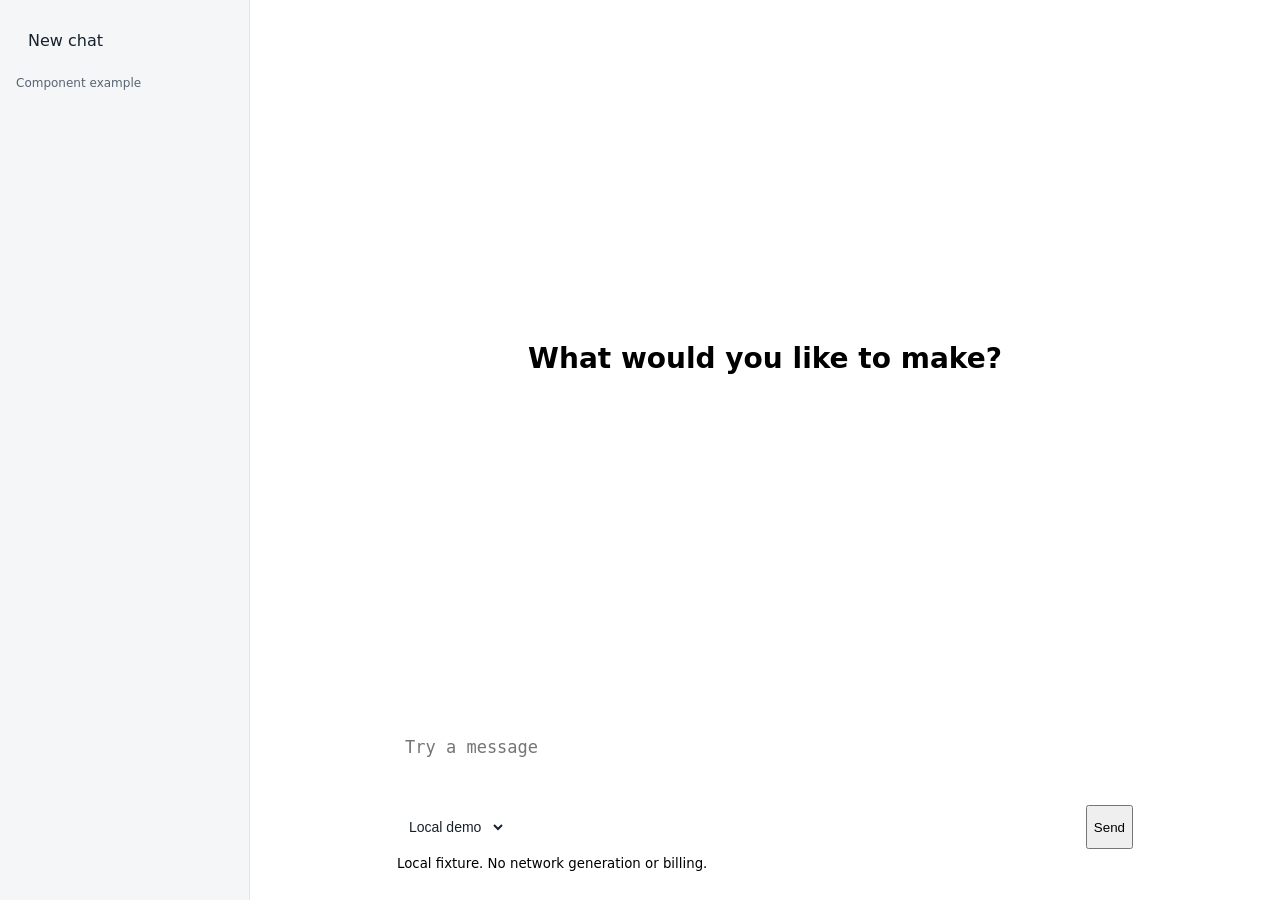
==== examples/chat.html @ 966727f8 "Provide reusable conversation components and browser message renderer" ====
<!doctype html><html lang="en">
  <head><meta charset="utf-8"><meta name="viewport" content="width=device-width, initial-scale=1"><title>Shared chat component example</title><style>:root { --hig-color-label: var(--color-neutral-solid-gray-800); --hig-color-opaque-separator: var(--color-neutral-solid-gray-300); --hig-color-placeholder-text: var(--color-neutral-solid-gray-500); --hig-color-quaternary-label: var(--color-neutral-solid-gray-420); --hig-color-quaternary-system-fill: var(--color-neutral-solid-gray-100); --hig-color-secondary-label: var(--color-neutral-solid-gray-600); --hig-color-secondary-system-background: var(--color-neutral-solid-gray-50); --hig-color-secondary-system-fill: var(--color-neutral-solid-gray-200); --hig-color-secondary-system-grouped-background: var(--color-neutral-white); --hig-color-separator: var(--color-neutral-solid-gray-300); --hig-color-system-background: var(--color-neutral-white); --hig-color-system-fill: var(--color-neutral-solid-gray-200); --hig-color-system-grouped-background: var(--color-neutral-solid-gray-50); --hig-color-tertiary-label: var(--color-neutral-solid-gray-500); --hig-color-tertiary-system-background: var(--color-neutral-solid-gray-50); --hig-color-tertiary-system-fill: var(--color-neutral-solid-gray-100); --hig-color-tertiary-system-grouped-background: var(--color-neutral-solid-gray-50); --hig-color-tint: var(--color-key-900); --hig-font-display: var(--font-family-sans); --hig-font-mono: var(--font-family-mono); --hig-font-text: var(--font-family-sans); --hig-hairline: var(--color-neutral-solid-gray-300); --hig-palette-blue: var(--color-key-900); --hig-palette-cyan: var(--color-primitive-cyan-700); --hig-palette-gray: var(--color-neutral-solid-gray-500); --hig-palette-green: var(--color-primitive-green-700); --hig-palette-orange: var(--color-primitive-orange-800); --hig-palette-pink: var(--color-primitive-magenta-700); --hig-palette-purple: var(--color-primitive-purple-700); --hig-palette-red: var(--color-primitive-red-800); --hig-palette-yellow: var(--color-primitive-yellow-700); --hig-radius-capsule: 999px; --hig-radius-large: calc(20 / 16 * 1rem); --hig-radius-lg: calc(20 / 16 * 1rem); --hig-radius-md: calc(14 / 16 * 1rem); --hig-radius-sm: calc(10 / 16 * 1rem); --hig-radius-xl: calc(28 / 16 * 1rem); --hig-radius-xs: calc(6 / 16 * 1rem); --hig-spacing-1: calc(4 / 16 * 1rem); --hig-spacing-10: calc(64 / 16 * 1rem); --hig-spacing-2: calc(8 / 16 * 1rem); --hig-spacing-3: calc(12 / 16 * 1rem); --hig-spacing-4: calc(16 / 16 * 1rem); --hig-spacing-5: calc(20 / 16 * 1rem); --hig-spacing-6: calc(24 / 16 * 1rem); --hig-spacing-7: calc(32 / 16 * 1rem); --hig-spacing-8: calc(40 / 16 * 1rem); --hig-spacing-9: calc(48 / 16 * 1rem); --hig-spacing-content-margin: calc(16 / 16 * 1rem); --hig-text-body-font-size: calc(17 / 16 * 1rem); --hig-text-body-line-height: calc(22 / 16 * 1rem); --hig-text-callout-font-size: calc(16 / 16 * 1rem); --hig-text-callout-line-height: calc(21 / 16 * 1rem); --hig-text-caption1-font-size: calc(12 / 16 * 1rem); --hig-text-caption1-line-height: calc(16 / 16 * 1rem); --hig-text-caption2-font-size: calc(11 / 16 * 1rem); --hig-text-caption2-line-height: calc(13 / 16 * 1rem); --hig-text-footnote-font-size: calc(13 / 16 * 1rem); --hig-text-footnote-line-height: calc(18 / 16 * 1rem); --hig-text-headline-font-size: calc(17 / 16 * 1rem); --hig-text-headline-line-height: calc(22 / 16 * 1rem); --hig-text-large-title-font-size: calc(34 / 16 * 1rem); --hig-text-large-title-line-height: calc(41 / 16 * 1rem); --hig-text-subheadline-font-size: calc(15 / 16 * 1rem); --hig-text-subheadline-line-height: calc(20 / 16 * 1rem); --hig-text-title1-font-size: calc(28 / 16 * 1rem); --hig-text-title1-line-height: calc(34 / 16 * 1rem); --hig-text-title2-font-size: calc(22 / 16 * 1rem); --hig-text-title2-line-height: calc(28 / 16 * 1rem); --hig-text-title3-font-size: calc(20 / 16 * 1rem); --hig-text-title3-line-height: calc(25 / 16 * 1rem); }
[hidden]{display:none!important}
.go-shell{display:flex;flex-direction:column;height:calc(100dvh - 5rem);min-height:36rem;max-height:64rem;border:1px solid var(--hig-color-separator);border-radius:var(--hig-radius-lg);background:var(--hig-color-system-background);overflow:hidden}
.go-toolbar,.go-model-row,.go-compose-actions{display:flex;align-items:center;gap:var(--hig-spacing-3);padding:var(--hig-spacing-3) var(--hig-spacing-4);flex-wrap:wrap}
.go-toolbar{justify-content:space-between;border-bottom:1px solid var(--hig-color-separator)}
.go-free{margin-inline-start:var(--hig-spacing-3);color:var(--hig-color-secondary-label);font-size:var(--hig-text-caption1-font-size)}
.go-model-row{font-size:var(--hig-text-footnote-font-size)}
[data-ck-chat="model"]{max-width:100%;min-width:0;flex:1}
.go-model-row small{flex-basis:100%;color:var(--hig-color-secondary-label)}
.go-conversation{position:relative;flex:1;min-height:0;display:flex;flex-direction:column}
.go-welcome{margin:auto;text-align:center;padding:var(--hig-spacing-6) var(--hig-spacing-4)}
.go-welcome h1{font-size:var(--hig-text-title1-font-size)}
.go-mark{color:var(--hig-color-tint);font-size:var(--hig-text-large-title-font-size)}
[data-ck-chat="messages"]{overflow-y:auto;overscroll-behavior:contain;flex:1;min-height:0;padding:var(--hig-spacing-4);scrollbar-gutter:stable}
[data-ck-chat="messages"]:empty{flex:0;padding:0}
.go-message{max-width:46rem;margin:0 auto var(--hig-spacing-5);min-width:0;overflow-wrap:anywhere}
.go-user{background:var(--hig-color-secondary-system-background);border-radius:var(--hig-radius-lg);padding:var(--hig-spacing-4);max-width:38rem;margin-inline-end:0}
.go-role{display:block;font-weight:600;margin-bottom:var(--hig-spacing-2);font-size:var(--hig-text-footnote-font-size)}
.go-text{white-space:pre-wrap;overflow-wrap:anywhere;line-height:1.7}
.go-image{display:block;max-width:100%;height:auto;border-radius:var(--hig-radius-md)}
.go-steps{display:flex;flex-wrap:wrap;gap:var(--hig-spacing-2);padding:0;list-style:none;font-size:var(--hig-text-caption1-font-size);color:var(--hig-color-secondary-label)}
.go-steps li{border-bottom:2px solid var(--hig-color-separator);padding-block:var(--hig-spacing-2)}
.go-steps [data-state=current]{color:var(--hig-color-tint);border-color:currentColor;font-weight:600}
.go-steps [data-state=done]::before{content:'✓ ';}
.go-turn-status{font-size:var(--hig-text-footnote-font-size);color:var(--hig-color-secondary-label)}
[data-failed=true] .go-turn-status{color:var(--hig-color-label)}
.go-actions{display:flex;align-items:center;flex-wrap:wrap;gap:var(--hig-spacing-3);margin-block:var(--hig-spacing-3)}
.go-actions small{flex-basis:100%;overflow-wrap:anywhere}
.go-composer{flex-shrink:0;border-top:1px solid var(--hig-color-separator);padding:var(--hig-spacing-3) var(--hig-spacing-4);padding-bottom:max(var(--hig-spacing-3),env(safe-area-inset-bottom))}
[data-ck-chat="prompt"]{display:block;width:100%;box-sizing:border-box;min-height:3rem;max-height:180px;resize:none;font-size:var(--hig-text-body-font-size);margin-top:var(--hig-spacing-2)}
.go-compose-actions{padding-inline:0}.go-compose-actions small{margin-inline-start:auto;color:var(--hig-color-secondary-label)}
.go-consent{display:flex;gap:var(--hig-spacing-2);align-items:flex-start;font-size:var(--hig-text-caption1-font-size);line-height:1.5}.go-consent input{flex-shrink:0;min-width:1.25rem;min-height:1.25rem}
[data-ck-chat="status"]{min-height:1.5em;margin:var(--hig-spacing-2) 0 0;font-size:var(--hig-text-caption1-font-size)}
.go-latest{position:absolute;bottom:var(--hig-spacing-2);right:var(--hig-spacing-4)}
.go-about{margin-block:var(--hig-spacing-5)}
@media(max-width:600px){.ap:has(.go-shell){padding-inline:var(--hig-spacing-2);padding-top:var(--hig-spacing-2)}.go-shell{height:calc(100dvh - 4.5rem);min-height:30rem;border-radius:var(--hig-radius-md)}.go-toolbar,.go-model-row{padding:var(--hig-spacing-2) var(--hig-spacing-3)}.go-toolbar button{min-height:44px}.go-toolbar .go-free{display:none}.go-composer{padding-inline:var(--hig-spacing-3)}.go-compose-actions small{display:none}.go-compose-actions{justify-content:space-between}[data-ck-chat="messages"]{padding:var(--hig-spacing-3)}.go-welcome{padding:var(--hig-spacing-3)}.go-welcome h1{font-size:var(--hig-text-title2-font-size)}.go-model-row small{margin:0}.go-consent{max-height:4.5rem;overflow:auto}}
@media(max-height:600px){.go-shell{min-height:24rem}.go-welcome{display:none}.go-consent{max-height:3rem;overflow:auto}}

.go-shell{color-scheme:light}
.go-shell :focus-visible{outline:2px solid var(--hig-color-tint);outline-offset:3px}
.go-composer{padding-left:max(var(--hig-spacing-3),env(safe-area-inset-left));padding-right:max(var(--hig-spacing-3),env(safe-area-inset-right))}
.go-toolbar{padding-top:max(var(--hig-spacing-3),env(safe-area-inset-top))}
@media(max-width:600px){.go-toolbar{flex-wrap:nowrap}.go-toolbar button{padding:var(--hig-spacing-2);white-space:nowrap}.go-compose-actions{flex-wrap:nowrap}.go-consent{max-height:none;overflow:visible}}
.chat-workspace [data-ck-chat="model"]{min-height:44px;border:1px solid #dce2e8;border-radius:10px;padding:8px;background:white;color:#17212b;font-size:14px}
.chat-workspace [data-ck-chat="history-toggle"]{border:0;border-radius:10px;background:#f1f4f7;padding:8px 12px;color:#17212b}
.chat-policy{max-width:min(640px,calc(100vw - 32px));max-height:80dvh;border:1px solid #dce2e8;border-radius:20px;padding:20px;overflow:auto}.chat-policy button{min-height:44px}.chat-policy::backdrop{background:#17212b66}
/* Conversation workspace: history, messages and a persistent composer. */
body:has(.chat-workspace){overflow:hidden}.chat-workspace{display:grid;grid-template-columns:250px minmax(0,1fr);height:calc(100dvh - 65px);max-width:none!important;padding:0!important;margin:0!important;position:relative}.chat-sidebar{display:flex;flex-direction:column;padding:16px;background:#f5f6f8;border-right:1px solid #e2e6eb;min-height:0;gap:12px}.chat-sidebar h2{font-size:14px;margin:8px}.chat-sidebar button{min-height:48px;border:0;border-radius:10px;text-align:left;padding:10px 12px;background:transparent;color:#17212b;font:inherit}.chat-sidebar [data-ck-chat="new"]{background:white;border:1px solid #dce2e8;text-align:center}.chat-sidebar [data-ck-chat="list"]{flex:1;overflow:auto;min-height:0}.chat-item{display:block;width:100%;overflow:hidden;text-overflow:ellipsis;white-space:nowrap}.chat-item[aria-current=page]{background:#e1e7ed}.chat-sidebar p{font-size:12px;color:#586474;margin:0}.chat-workspace .go-shell{height:100%;min-height:0;max-height:none;border:0;border-radius:0}.chat-workspace .go-toolbar{flex-wrap:nowrap;min-height:52px;padding:8px 20px;gap:12px}.chat-workspace [data-ck-chat="title"]{overflow:hidden;text-overflow:ellipsis;white-space:nowrap;font-size:15px}.chat-workspace .go-model-row{max-width:800px;width:100%;box-sizing:border-box;margin-inline:auto}.chat-workspace .go-composer{width:min(100%,800px);box-sizing:border-box;margin-inline:auto;border:0;padding-bottom:max(12px,env(safe-area-inset-bottom))}.chat-workspace [data-ck-chat="prompt"]{border-radius:16px;background:#f7f8fa;padding:14px}.chat-workspace [data-ck-chat="messages"]{padding-inline:max(20px,calc((100% - 760px)/2))}.chat-workspace .go-welcome{padding:16px}.chat-workspace .go-welcome h1{font-size:28px}.chat-workspace .go-welcome p{margin:8px}.chat-workspace [data-ck-chat="usage"]{font-size:12px;color:#566272;padding:4px 20px;text-align:center;margin:0}.chat-workspace .go-model-row label{display:none}.chat-workspace .go-model-row small{font-size:11px}.chat-workspace .go-consent{font-size:11px}.chat-workspace [data-ck-chat="history-toggle"],.chat-workspace [data-ck-chat="history-close"]{display:none}.chat-account{font-size:13px;max-width:220px;overflow:hidden;text-overflow:ellipsis;white-space:nowrap}.chat-workspace .go-toolbar button{min-height:44px}.chat-sidebar a{min-height:44px;display:flex;align-items:center;font-size:14px}.chat-workspace button:focus-visible{outline:3px solid #2563eb;outline-offset:2px}
@media(max-width:767px){.chat-workspace{grid-template-columns:minmax(0,1fr)}.chat-sidebar{display:none;position:absolute;inset:0;z-index:30}.chat-sidebar.is-open{display:flex}.chat-workspace [data-ck-chat="history-toggle"],.chat-workspace [data-ck-chat="history-close"]{display:block}.chat-workspace .go-toolbar{padding:4px 12px}.chat-workspace .go-model-row{padding:4px 12px}.chat-workspace .go-model-row small{display:none}.chat-workspace .go-composer{padding:8px 12px max(8px,env(safe-area-inset-bottom))}.chat-workspace .go-welcome p{font-size:13px}.chat-workspace [data-ck-chat="messages"]{padding:12px}.chat-account{max-width:110px}.chat-workspace [data-ck-chat="usage"]{padding:2px 8px;font-size:11px}.chat-workspace .go-consent{line-height:1.3}.chat-workspace [data-ck-chat="status"]{margin:2px 0}.chat-workspace .go-compose-actions{padding-block:6px}}
@media(max-height:650px){.chat-workspace .go-welcome p,.chat-workspace .go-welcome .go-mark{display:none}.chat-workspace .go-welcome h1{font-size:20px}.chat-workspace .go-composer>label:first-child{display:none}}

/* Show the conversation and its next action; reveal secondary information on demand. */
.chat-workspace .go-composer>label:first-child{position:absolute;width:1px;height:1px;overflow:hidden;clip-path:inset(50%)}
.chat-workspace .go-composer{border:1px solid var(--hig-color-separator);border-radius:var(--hig-radius-lg);width:calc(100% - 32px);max-width:760px;margin-bottom:16px;padding:12px;background:var(--hig-color-system-background)}
.chat-workspace [data-ck-chat="prompt"]{margin:0;border:0;background:transparent;min-height:72px;padding:8px;outline-offset:0}
.chat-workspace .go-compose-actions{padding:4px 0;gap:12px;flex-wrap:nowrap}
.chat-workspace .go-model-row{padding:0;margin:0;width:auto;max-width:calc(100% - 96px);flex:0 1 auto;display:flex;margin-right:auto}
.chat-workspace [data-ck-chat="model"]{width:auto;min-height:44px;border:0;background:var(--hig-color-secondary-system-background);font-size:14px}
.chat-workspace .go-consent{align-items:center;font-size:12px;margin-top:8px;gap:8px}
[data-ck-chat="consent-details"]{border:0;background:transparent;text-decoration:underline;color:inherit;padding:8px;min-height:44px;font:inherit}
.chat-workspace [data-ck-chat="status"]:empty{display:none}
.chat-workspace .go-toolbar{border:0;min-height:44px}
.chat-workspace .go-toolbar:has([data-ck-chat="title"]:empty){visibility:hidden}
.chat-workspace .chat-sidebar h2{border:0;margin:4px 8px;font-weight:500;color:var(--hig-color-secondary-label)}
.chat-policy>*{margin-block:12px}.chat-policy button,.chat-policy a{min-height:44px}.chat-policy a{display:flex;align-items:center}.chat-policy [data-ck-chat="delete"]{display:block}
@media(max-width:767px){.chat-workspace .go-toolbar:has([data-ck-chat="title"]:empty){visibility:visible}.chat-workspace .go-composer{width:calc(100% - 16px);margin-bottom:max(8px,env(safe-area-inset-bottom));padding:8px}.chat-workspace .go-consent{font-size:11px;gap:4px}.chat-workspace .go-welcome h1{font-size:24px}}
body{margin:0;font-family:system-ui}*{box-sizing:border-box}button{min-height:44px}</style></head>
  <body>
    <main style="height:100dvh" class="chat-workspace">
      <aside aria-label="Conversations" class="chat-sidebar">
        <button id="new" type="button">New chat</button>
        <p>Component example</p>
      </aside>
      <section aria-label="Example conversation" class="go-shell">
        <div class="go-conversation">
          <div id="welcome" class="go-welcome">
            <h1>What would you like to make?</h1>
          </div>
          <div role="region" tabindex="0" data-ck-chat="messages" id="messages" aria-label="Messages"></div>
        </div>
        <form id="composer" class="go-composer">
          <label for="input">Message</label>
          <textarea class="dads-textarea" rows="2" data-ck-chat="prompt" id="input" required placeholder="Try a message"></textarea>
          <div class="go-compose-actions">
            <div class="go-model-row">
              <select class="dads-select" data-ck-chat="model" aria-label="Model">
                <option value="demo">Local demo</option>
              </select>
            </div>
            <button type="submit">Send</button>
          </div>
          <small>Local fixture. No network generation or billing.</small>
        </form>
      </section>
    </main>
  </body>
</html><script>(function(global){
'use strict';
function createMessage({container,input,role,userLabel,stages}){
 if(!container||!Array.isArray(stages))throw new TypeError('container and stages are required');
 const doc=container.ownerDocument;
 function node(tag,cls,text){const n=doc.createElement(tag);n.className=cls;if(text!==undefined)n.textContent=text;return n;}
 const user=node('article','go-message go-user');user.append(node('span','go-role',userLabel),node('div','go-text',input));
 const answer=node('article','go-message go-assistant');answer.append(node('span','go-role',role));
 const steps=node('ol','go-steps');for(const stage of stages){const item=node('li','',stage.label);item.dataset.stage=stage.id;steps.append(item);}
 const live=node('p','go-turn-status');live.setAttribute('role','status');
 const output=node('div','go-text');const actions=node('div','go-actions');answer.append(steps,live,output,actions);container.append(user,answer);
 return {answer,steps,live,output,actions};
}
global.cloudKotobaChat=Object.freeze({createMessage});
})(globalThis);

const form=document.querySelector('#composer'),input=document.querySelector('#input'),list=document.querySelector('#messages');
form.onsubmit=e=>{e.preventDefault();if(!input.value.trim())return;document.querySelector('#welcome').hidden=true;
const view=cloudKotobaChat.createMessage({container:list,input:input.value,role:'Demo',userLabel:'You',stages:[]});
view.output.textContent='Local reply: '+input.value;view.live.textContent='Complete';input.value='';};
document.querySelector('#new').onclick=()=>{list.replaceChildren();document.querySelector('#welcome').hidden=false;input.focus();};
</script>
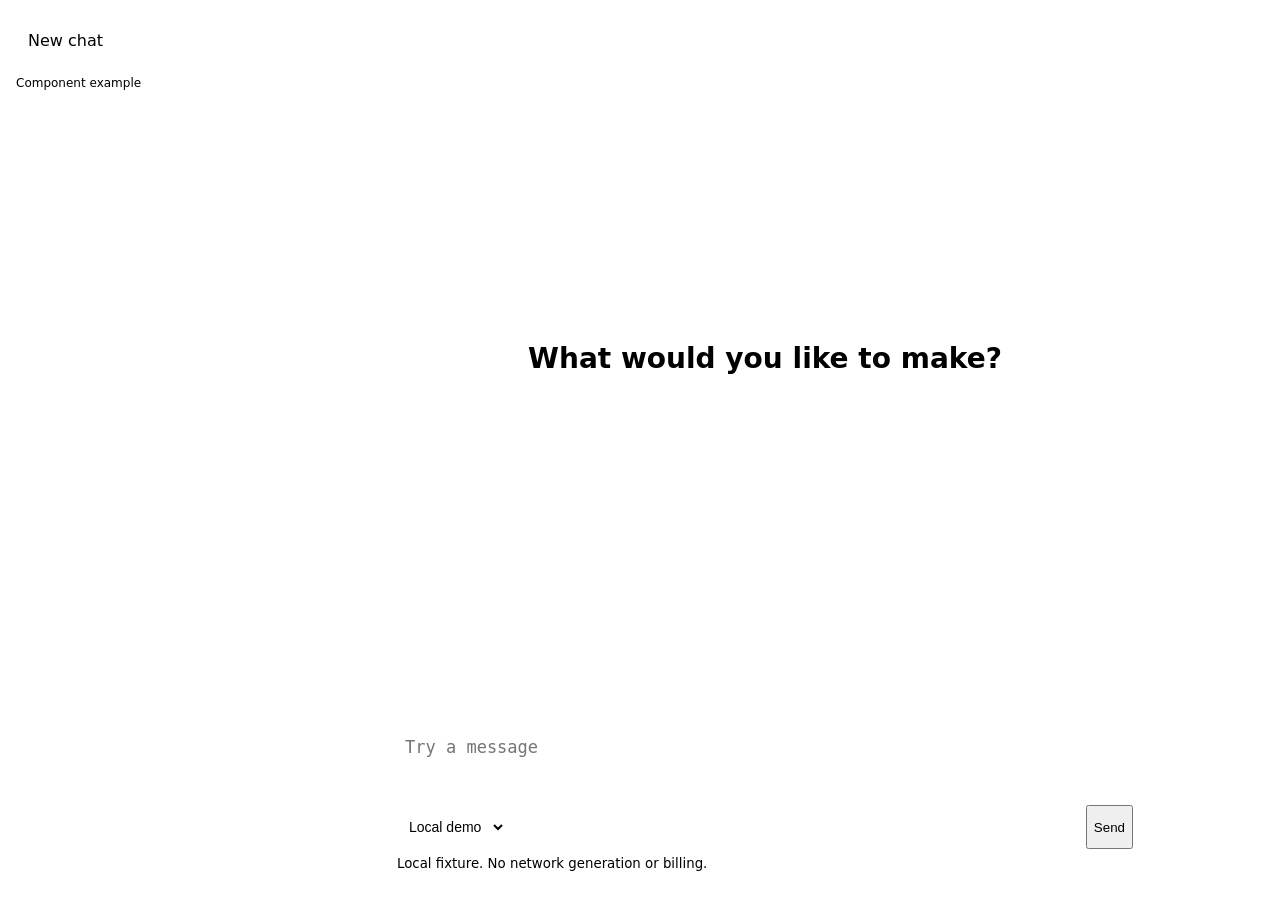
==== commit 8bbb052c: "drop the .cljc siblings: two sources of truth, and the engine refuses them be09e11 (2026-09-15) ship" ====
--- a/examples/chat.html
+++ b/examples/chat.html
@@ -42,11 +42,11 @@
 .go-composer{padding-left:max(var(--hig-spacing-3),env(safe-area-inset-left));padding-right:max(var(--hig-spacing-3),env(safe-area-inset-right))}
 .go-toolbar{padding-top:max(var(--hig-spacing-3),env(safe-area-inset-top))}
 @media(max-width:600px){.go-toolbar{flex-wrap:nowrap}.go-toolbar button{padding:var(--hig-spacing-2);white-space:nowrap}.go-compose-actions{flex-wrap:nowrap}.go-consent{max-height:none;overflow:visible}}
-.chat-workspace [data-ck-chat="model"]{min-height:44px;border:1px solid #dce2e8;border-radius:10px;padding:8px;background:white;color:#17212b;font-size:14px}
-.chat-workspace [data-ck-chat="history-toggle"]{border:0;border-radius:10px;background:#f1f4f7;padding:8px 12px;color:#17212b}
-.chat-policy{max-width:min(640px,calc(100vw - 32px));max-height:80dvh;border:1px solid #dce2e8;border-radius:20px;padding:20px;overflow:auto}.chat-policy button{min-height:44px}.chat-policy::backdrop{background:#17212b66}
+.chat-workspace [data-ck-chat="model"]{min-height:44px;border:1px solid var(--hig-color-separator);border-radius:10px;padding:8px;background:var(--hig-color-system-background);color:var(--hig-color-label);font-size:14px}
+.chat-workspace [data-ck-chat="history-toggle"]{border:0;border-radius:10px;background:var(--hig-color-secondary-system-background);padding:8px 12px;color:var(--hig-color-label)}
+.chat-policy{max-width:min(640px,calc(100vw - 32px));max-height:80dvh;border:1px solid var(--hig-color-separator);border-radius:20px;padding:20px;overflow:auto}.chat-policy button{min-height:44px}.chat-policy::backdrop{background:rgb(0 0 0 / 40%)}
 /* Conversation workspace: history, messages and a persistent composer. */
-body:has(.chat-workspace){overflow:hidden}.chat-workspace{display:grid;grid-template-columns:250px minmax(0,1fr);height:calc(100dvh - 65px);max-width:none!important;padding:0!important;margin:0!important;position:relative}.chat-sidebar{display:flex;flex-direction:column;padding:16px;background:#f5f6f8;border-right:1px solid #e2e6eb;min-height:0;gap:12px}.chat-sidebar h2{font-size:14px;margin:8px}.chat-sidebar button{min-height:48px;border:0;border-radius:10px;text-align:left;padding:10px 12px;background:transparent;color:#17212b;font:inherit}.chat-sidebar [data-ck-chat="new"]{background:white;border:1px solid #dce2e8;text-align:center}.chat-sidebar [data-ck-chat="list"]{flex:1;overflow:auto;min-height:0}.chat-item{display:block;width:100%;overflow:hidden;text-overflow:ellipsis;white-space:nowrap}.chat-item[aria-current=page]{background:#e1e7ed}.chat-sidebar p{font-size:12px;color:#586474;margin:0}.chat-workspace .go-shell{height:100%;min-height:0;max-height:none;border:0;border-radius:0}.chat-workspace .go-toolbar{flex-wrap:nowrap;min-height:52px;padding:8px 20px;gap:12px}.chat-workspace [data-ck-chat="title"]{overflow:hidden;text-overflow:ellipsis;white-space:nowrap;font-size:15px}.chat-workspace .go-model-row{max-width:800px;width:100%;box-sizing:border-box;margin-inline:auto}.chat-workspace .go-composer{width:min(100%,800px);box-sizing:border-box;margin-inline:auto;border:0;padding-bottom:max(12px,env(safe-area-inset-bottom))}.chat-workspace [data-ck-chat="prompt"]{border-radius:16px;background:#f7f8fa;padding:14px}.chat-workspace [data-ck-chat="messages"]{padding-inline:max(20px,calc((100% - 760px)/2))}.chat-workspace .go-welcome{padding:16px}.chat-workspace .go-welcome h1{font-size:28px}.chat-workspace .go-welcome p{margin:8px}.chat-workspace [data-ck-chat="usage"]{font-size:12px;color:#566272;padding:4px 20px;text-align:center;margin:0}.chat-workspace .go-model-row label{display:none}.chat-workspace .go-model-row small{font-size:11px}.chat-workspace .go-consent{font-size:11px}.chat-workspace [data-ck-chat="history-toggle"],.chat-workspace [data-ck-chat="history-close"]{display:none}.chat-account{font-size:13px;max-width:220px;overflow:hidden;text-overflow:ellipsis;white-space:nowrap}.chat-workspace .go-toolbar button{min-height:44px}.chat-sidebar a{min-height:44px;display:flex;align-items:center;font-size:14px}.chat-workspace button:focus-visible{outline:3px solid #2563eb;outline-offset:2px}
+body:has(.chat-workspace){overflow:hidden}.chat-workspace{display:grid;grid-template-columns:250px minmax(0,1fr);height:calc(100dvh - 65px);max-width:none!important;padding:0!important;margin:0!important;position:relative}.chat-sidebar{display:flex;flex-direction:column;padding:16px;background:var(--hig-color-secondary-system-background);border-right:1px solid var(--hig-color-separator);min-height:0;gap:12px}.chat-sidebar h2{font-size:14px;margin:8px}.chat-sidebar button{min-height:48px;border:0;border-radius:10px;text-align:left;padding:10px 12px;background:transparent;color:var(--hig-color-label);font:inherit}.chat-sidebar [data-ck-chat="new"]{background:var(--hig-color-system-background);border:1px solid var(--hig-color-separator);text-align:center}.chat-sidebar [data-ck-chat="list"]{flex:1;overflow:auto;min-height:0}.chat-item{display:block;width:100%;overflow:hidden;text-overflow:ellipsis;white-space:nowrap}.chat-item[aria-current=page]{background:var(--hig-color-tertiary-system-background,var(--hig-color-separator))}.chat-sidebar p{font-size:12px;color:var(--hig-color-secondary-label);margin:0}.chat-workspace .go-shell{height:100%;min-height:0;max-height:none;border:0;border-radius:0}.chat-workspace .go-toolbar{flex-wrap:nowrap;min-height:52px;padding:8px 20px;gap:12px}.chat-workspace [data-ck-chat="title"]{overflow:hidden;text-overflow:ellipsis;white-space:nowrap;font-size:15px}.chat-workspace .go-model-row{max-width:800px;width:100%;box-sizing:border-box;margin-inline:auto}.chat-workspace .go-composer{width:min(100%,800px);box-sizing:border-box;margin-inline:auto;border:0;padding-bottom:max(12px,env(safe-area-inset-bottom))}.chat-workspace [data-ck-chat="prompt"]{border-radius:16px;background:var(--hig-color-secondary-system-background);padding:14px}.chat-workspace [data-ck-chat="messages"]{padding-inline:max(20px,calc((100% - 760px)/2))}.chat-workspace .go-welcome{padding:16px}.chat-workspace .go-welcome h1{font-size:28px}.chat-workspace .go-welcome p{margin:8px}.chat-workspace [data-ck-chat="usage"]{font-size:12px;color:var(--hig-color-secondary-label);padding:4px 20px;text-align:center;margin:0}.chat-workspace .go-model-row label{display:none}.chat-workspace .go-model-row small{font-size:11px}.chat-workspace .go-consent{font-size:11px}.chat-workspace [data-ck-chat="history-toggle"],.chat-workspace [data-ck-chat="history-close"]{display:none}.chat-account{font-size:13px;max-width:220px;overflow:hidden;text-overflow:ellipsis;white-space:nowrap}.chat-workspace .go-toolbar button{min-height:44px}.chat-sidebar a{min-height:44px;display:flex;align-items:center;font-size:14px}.chat-workspace button:focus-visible{outline:3px solid var(--hig-color-tint);outline-offset:2px}
 @media(max-width:767px){.chat-workspace{grid-template-columns:minmax(0,1fr)}.chat-sidebar{display:none;position:absolute;inset:0;z-index:30}.chat-sidebar.is-open{display:flex}.chat-workspace [data-ck-chat="history-toggle"],.chat-workspace [data-ck-chat="history-close"]{display:block}.chat-workspace .go-toolbar{padding:4px 12px}.chat-workspace .go-model-row{padding:4px 12px}.chat-workspace .go-model-row small{display:none}.chat-workspace .go-composer{padding:8px 12px max(8px,env(safe-area-inset-bottom))}.chat-workspace .go-welcome p{font-size:13px}.chat-workspace [data-ck-chat="messages"]{padding:12px}.chat-account{max-width:110px}.chat-workspace [data-ck-chat="usage"]{padding:2px 8px;font-size:11px}.chat-workspace .go-consent{line-height:1.3}.chat-workspace [data-ck-chat="status"]{margin:2px 0}.chat-workspace .go-compose-actions{padding-block:6px}}
 @media(max-height:650px){.chat-workspace .go-welcome p,.chat-workspace .go-welcome .go-mark{display:none}.chat-workspace .go-welcome h1{font-size:20px}.chat-workspace .go-composer>label:first-child{display:none}}
 
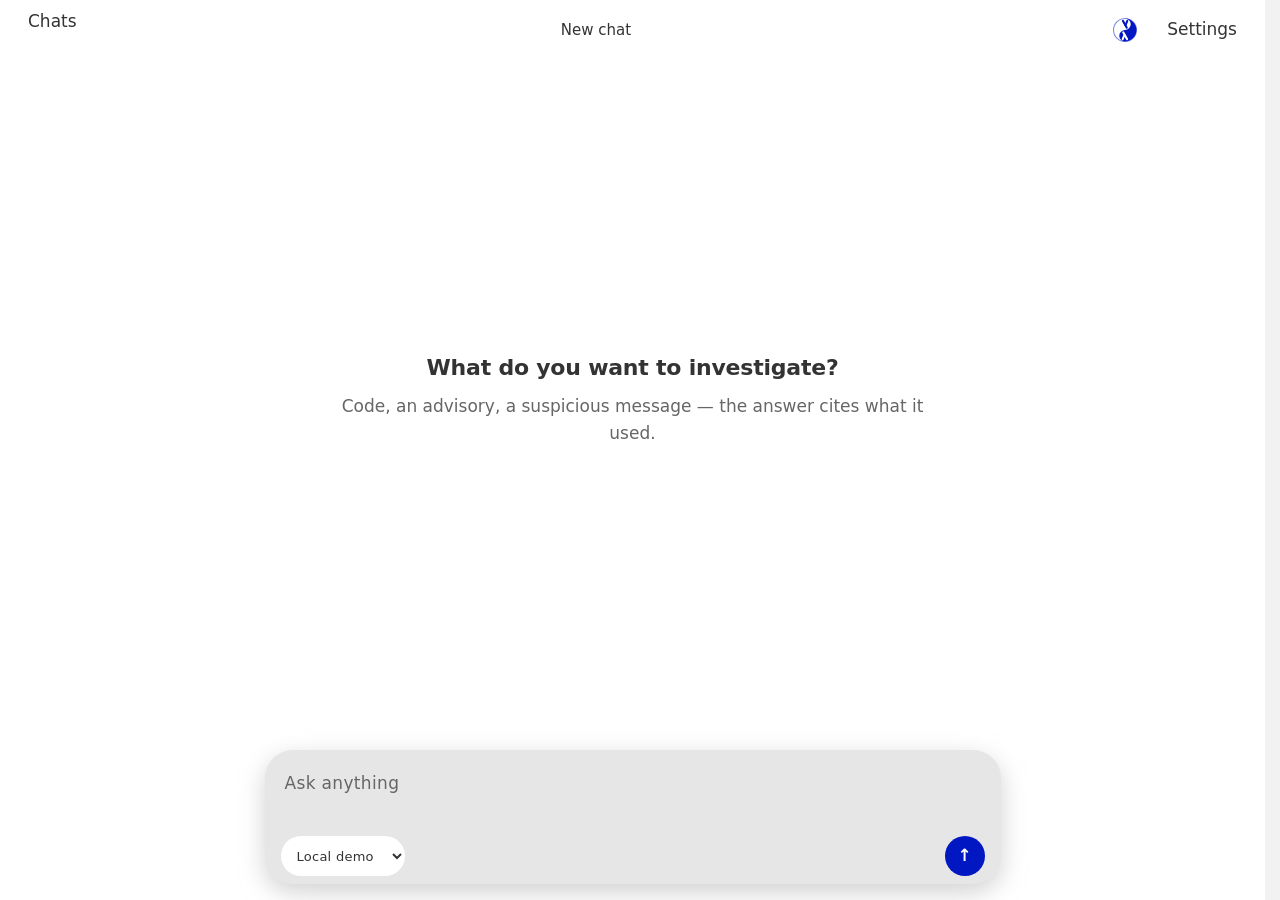
==== commit cb4c81b1: "conversation tone 0.4.0: styles/css as the generation rules of the ChatGPT / Grok family on --ck-* t" ====
--- a/examples/chat.html
+++ b/examples/chat.html
@@ -1,101 +1,2738 @@
-<!doctype html><html lang="en">
-  <head><meta charset="utf-8"><meta name="viewport" content="width=device-width, initial-scale=1"><title>Shared chat component example</title><style>:root { --hig-color-label: var(--color-neutral-solid-gray-800); --hig-color-opaque-separator: var(--color-neutral-solid-gray-300); --hig-color-placeholder-text: var(--color-neutral-solid-gray-500); --hig-color-quaternary-label: var(--color-neutral-solid-gray-420); --hig-color-quaternary-system-fill: var(--color-neutral-solid-gray-100); --hig-color-secondary-label: var(--color-neutral-solid-gray-600); --hig-color-secondary-system-background: var(--color-neutral-solid-gray-50); --hig-color-secondary-system-fill: var(--color-neutral-solid-gray-200); --hig-color-secondary-system-grouped-background: var(--color-neutral-white); --hig-color-separator: var(--color-neutral-solid-gray-300); --hig-color-system-background: var(--color-neutral-white); --hig-color-system-fill: var(--color-neutral-solid-gray-200); --hig-color-system-grouped-background: var(--color-neutral-solid-gray-50); --hig-color-tertiary-label: var(--color-neutral-solid-gray-500); --hig-color-tertiary-system-background: var(--color-neutral-solid-gray-50); --hig-color-tertiary-system-fill: var(--color-neutral-solid-gray-100); --hig-color-tertiary-system-grouped-background: var(--color-neutral-solid-gray-50); --hig-color-tint: var(--color-key-900); --hig-font-display: var(--font-family-sans); --hig-font-mono: var(--font-family-mono); --hig-font-text: var(--font-family-sans); --hig-hairline: var(--color-neutral-solid-gray-300); --hig-palette-blue: var(--color-key-900); --hig-palette-cyan: var(--color-primitive-cyan-700); --hig-palette-gray: var(--color-neutral-solid-gray-500); --hig-palette-green: var(--color-primitive-green-700); --hig-palette-orange: var(--color-primitive-orange-800); --hig-palette-pink: var(--color-primitive-magenta-700); --hig-palette-purple: var(--color-primitive-purple-700); --hig-palette-red: var(--color-primitive-red-800); --hig-palette-yellow: var(--color-primitive-yellow-700); --hig-radius-capsule: 999px; --hig-radius-large: calc(20 / 16 * 1rem); --hig-radius-lg: calc(20 / 16 * 1rem); --hig-radius-md: calc(14 / 16 * 1rem); --hig-radius-sm: calc(10 / 16 * 1rem); --hig-radius-xl: calc(28 / 16 * 1rem); --hig-radius-xs: calc(6 / 16 * 1rem); --hig-spacing-1: calc(4 / 16 * 1rem); --hig-spacing-10: calc(64 / 16 * 1rem); --hig-spacing-2: calc(8 / 16 * 1rem); --hig-spacing-3: calc(12 / 16 * 1rem); --hig-spacing-4: calc(16 / 16 * 1rem); --hig-spacing-5: calc(20 / 16 * 1rem); --hig-spacing-6: calc(24 / 16 * 1rem); --hig-spacing-7: calc(32 / 16 * 1rem); --hig-spacing-8: calc(40 / 16 * 1rem); --hig-spacing-9: calc(48 / 16 * 1rem); --hig-spacing-content-margin: calc(16 / 16 * 1rem); --hig-text-body-font-size: calc(17 / 16 * 1rem); --hig-text-body-line-height: calc(22 / 16 * 1rem); --hig-text-callout-font-size: calc(16 / 16 * 1rem); --hig-text-callout-line-height: calc(21 / 16 * 1rem); --hig-text-caption1-font-size: calc(12 / 16 * 1rem); --hig-text-caption1-line-height: calc(16 / 16 * 1rem); --hig-text-caption2-font-size: calc(11 / 16 * 1rem); --hig-text-caption2-line-height: calc(13 / 16 * 1rem); --hig-text-footnote-font-size: calc(13 / 16 * 1rem); --hig-text-footnote-line-height: calc(18 / 16 * 1rem); --hig-text-headline-font-size: calc(17 / 16 * 1rem); --hig-text-headline-line-height: calc(22 / 16 * 1rem); --hig-text-large-title-font-size: calc(34 / 16 * 1rem); --hig-text-large-title-line-height: calc(41 / 16 * 1rem); --hig-text-subheadline-font-size: calc(15 / 16 * 1rem); --hig-text-subheadline-line-height: calc(20 / 16 * 1rem); --hig-text-title1-font-size: calc(28 / 16 * 1rem); --hig-text-title1-line-height: calc(34 / 16 * 1rem); --hig-text-title2-font-size: calc(22 / 16 * 1rem); --hig-text-title2-line-height: calc(28 / 16 * 1rem); --hig-text-title3-font-size: calc(20 / 16 * 1rem); --hig-text-title3-line-height: calc(25 / 16 * 1rem); }
-[hidden]{display:none!important}
-.go-shell{display:flex;flex-direction:column;height:calc(100dvh - 5rem);min-height:36rem;max-height:64rem;border:1px solid var(--hig-color-separator);border-radius:var(--hig-radius-lg);background:var(--hig-color-system-background);overflow:hidden}
-.go-toolbar,.go-model-row,.go-compose-actions{display:flex;align-items:center;gap:var(--hig-spacing-3);padding:var(--hig-spacing-3) var(--hig-spacing-4);flex-wrap:wrap}
-.go-toolbar{justify-content:space-between;border-bottom:1px solid var(--hig-color-separator)}
-.go-free{margin-inline-start:var(--hig-spacing-3);color:var(--hig-color-secondary-label);font-size:var(--hig-text-caption1-font-size)}
-.go-model-row{font-size:var(--hig-text-footnote-font-size)}
-[data-ck-chat="model"]{max-width:100%;min-width:0;flex:1}
-.go-model-row small{flex-basis:100%;color:var(--hig-color-secondary-label)}
-.go-conversation{position:relative;flex:1;min-height:0;display:flex;flex-direction:column}
-.go-welcome{margin:auto;text-align:center;padding:var(--hig-spacing-6) var(--hig-spacing-4)}
-.go-welcome h1{font-size:var(--hig-text-title1-font-size)}
-.go-mark{color:var(--hig-color-tint);font-size:var(--hig-text-large-title-font-size)}
-[data-ck-chat="messages"]{overflow-y:auto;overscroll-behavior:contain;flex:1;min-height:0;padding:var(--hig-spacing-4);scrollbar-gutter:stable}
-[data-ck-chat="messages"]:empty{flex:0;padding:0}
-.go-message{max-width:46rem;margin:0 auto var(--hig-spacing-5);min-width:0;overflow-wrap:anywhere}
-.go-user{background:var(--hig-color-secondary-system-background);border-radius:var(--hig-radius-lg);padding:var(--hig-spacing-4);max-width:38rem;margin-inline-end:0}
-.go-role{display:block;font-weight:600;margin-bottom:var(--hig-spacing-2);font-size:var(--hig-text-footnote-font-size)}
-.go-text{white-space:pre-wrap;overflow-wrap:anywhere;line-height:1.7}
-.go-image{display:block;max-width:100%;height:auto;border-radius:var(--hig-radius-md)}
-.go-steps{display:flex;flex-wrap:wrap;gap:var(--hig-spacing-2);padding:0;list-style:none;font-size:var(--hig-text-caption1-font-size);color:var(--hig-color-secondary-label)}
-.go-steps li{border-bottom:2px solid var(--hig-color-separator);padding-block:var(--hig-spacing-2)}
-.go-steps [data-state=current]{color:var(--hig-color-tint);border-color:currentColor;font-weight:600}
-.go-steps [data-state=done]::before{content:'✓ ';}
-.go-turn-status{font-size:var(--hig-text-footnote-font-size);color:var(--hig-color-secondary-label)}
-[data-failed=true] .go-turn-status{color:var(--hig-color-label)}
-.go-actions{display:flex;align-items:center;flex-wrap:wrap;gap:var(--hig-spacing-3);margin-block:var(--hig-spacing-3)}
-.go-actions small{flex-basis:100%;overflow-wrap:anywhere}
-.go-composer{flex-shrink:0;border-top:1px solid var(--hig-color-separator);padding:var(--hig-spacing-3) var(--hig-spacing-4);padding-bottom:max(var(--hig-spacing-3),env(safe-area-inset-bottom))}
-[data-ck-chat="prompt"]{display:block;width:100%;box-sizing:border-box;min-height:3rem;max-height:180px;resize:none;font-size:var(--hig-text-body-font-size);margin-top:var(--hig-spacing-2)}
-.go-compose-actions{padding-inline:0}.go-compose-actions small{margin-inline-start:auto;color:var(--hig-color-secondary-label)}
-.go-consent{display:flex;gap:var(--hig-spacing-2);align-items:flex-start;font-size:var(--hig-text-caption1-font-size);line-height:1.5}.go-consent input{flex-shrink:0;min-width:1.25rem;min-height:1.25rem}
-[data-ck-chat="status"]{min-height:1.5em;margin:var(--hig-spacing-2) 0 0;font-size:var(--hig-text-caption1-font-size)}
-.go-latest{position:absolute;bottom:var(--hig-spacing-2);right:var(--hig-spacing-4)}
-.go-about{margin-block:var(--hig-spacing-5)}
-@media(max-width:600px){.ap:has(.go-shell){padding-inline:var(--hig-spacing-2);padding-top:var(--hig-spacing-2)}.go-shell{height:calc(100dvh - 4.5rem);min-height:30rem;border-radius:var(--hig-radius-md)}.go-toolbar,.go-model-row{padding:var(--hig-spacing-2) var(--hig-spacing-3)}.go-toolbar button{min-height:44px}.go-toolbar .go-free{display:none}.go-composer{padding-inline:var(--hig-spacing-3)}.go-compose-actions small{display:none}.go-compose-actions{justify-content:space-between}[data-ck-chat="messages"]{padding:var(--hig-spacing-3)}.go-welcome{padding:var(--hig-spacing-3)}.go-welcome h1{font-size:var(--hig-text-title2-font-size)}.go-model-row small{margin:0}.go-consent{max-height:4.5rem;overflow:auto}}
-@media(max-height:600px){.go-shell{min-height:24rem}.go-welcome{display:none}.go-consent{max-height:3rem;overflow:auto}}
-
-.go-shell{color-scheme:light}
-.go-shell :focus-visible{outline:2px solid var(--hig-color-tint);outline-offset:3px}
-.go-composer{padding-left:max(var(--hig-spacing-3),env(safe-area-inset-left));padding-right:max(var(--hig-spacing-3),env(safe-area-inset-right))}
-.go-toolbar{padding-top:max(var(--hig-spacing-3),env(safe-area-inset-top))}
-@media(max-width:600px){.go-toolbar{flex-wrap:nowrap}.go-toolbar button{padding:var(--hig-spacing-2);white-space:nowrap}.go-compose-actions{flex-wrap:nowrap}.go-consent{max-height:none;overflow:visible}}
-.chat-workspace [data-ck-chat="model"]{min-height:44px;border:1px solid var(--hig-color-separator);border-radius:10px;padding:8px;background:var(--hig-color-system-background);color:var(--hig-color-label);font-size:14px}
-.chat-workspace [data-ck-chat="history-toggle"]{border:0;border-radius:10px;background:var(--hig-color-secondary-system-background);padding:8px 12px;color:var(--hig-color-label)}
-.chat-policy{max-width:min(640px,calc(100vw - 32px));max-height:80dvh;border:1px solid var(--hig-color-separator);border-radius:20px;padding:20px;overflow:auto}.chat-policy button{min-height:44px}.chat-policy::backdrop{background:rgb(0 0 0 / 40%)}
-/* Conversation workspace: history, messages and a persistent composer. */
-body:has(.chat-workspace){overflow:hidden}.chat-workspace{display:grid;grid-template-columns:250px minmax(0,1fr);height:calc(100dvh - 65px);max-width:none!important;padding:0!important;margin:0!important;position:relative}.chat-sidebar{display:flex;flex-direction:column;padding:16px;background:var(--hig-color-secondary-system-background);border-right:1px solid var(--hig-color-separator);min-height:0;gap:12px}.chat-sidebar h2{font-size:14px;margin:8px}.chat-sidebar button{min-height:48px;border:0;border-radius:10px;text-align:left;padding:10px 12px;background:transparent;color:var(--hig-color-label);font:inherit}.chat-sidebar [data-ck-chat="new"]{background:var(--hig-color-system-background);border:1px solid var(--hig-color-separator);text-align:center}.chat-sidebar [data-ck-chat="list"]{flex:1;overflow:auto;min-height:0}.chat-item{display:block;width:100%;overflow:hidden;text-overflow:ellipsis;white-space:nowrap}.chat-item[aria-current=page]{background:var(--hig-color-tertiary-system-background,var(--hig-color-separator))}.chat-sidebar p{font-size:12px;color:var(--hig-color-secondary-label);margin:0}.chat-workspace .go-shell{height:100%;min-height:0;max-height:none;border:0;border-radius:0}.chat-workspace .go-toolbar{flex-wrap:nowrap;min-height:52px;padding:8px 20px;gap:12px}.chat-workspace [data-ck-chat="title"]{overflow:hidden;text-overflow:ellipsis;white-space:nowrap;font-size:15px}.chat-workspace .go-model-row{max-width:800px;width:100%;box-sizing:border-box;margin-inline:auto}.chat-workspace .go-composer{width:min(100%,800px);box-sizing:border-box;margin-inline:auto;border:0;padding-bottom:max(12px,env(safe-area-inset-bottom))}.chat-workspace [data-ck-chat="prompt"]{border-radius:16px;background:var(--hig-color-secondary-system-background);padding:14px}.chat-workspace [data-ck-chat="messages"]{padding-inline:max(20px,calc((100% - 760px)/2))}.chat-workspace .go-welcome{padding:16px}.chat-workspace .go-welcome h1{font-size:28px}.chat-workspace .go-welcome p{margin:8px}.chat-workspace [data-ck-chat="usage"]{font-size:12px;color:var(--hig-color-secondary-label);padding:4px 20px;text-align:center;margin:0}.chat-workspace .go-model-row label{display:none}.chat-workspace .go-model-row small{font-size:11px}.chat-workspace .go-consent{font-size:11px}.chat-workspace [data-ck-chat="history-toggle"],.chat-workspace [data-ck-chat="history-close"]{display:none}.chat-account{font-size:13px;max-width:220px;overflow:hidden;text-overflow:ellipsis;white-space:nowrap}.chat-workspace .go-toolbar button{min-height:44px}.chat-sidebar a{min-height:44px;display:flex;align-items:center;font-size:14px}.chat-workspace button:focus-visible{outline:3px solid var(--hig-color-tint);outline-offset:2px}
-@media(max-width:767px){.chat-workspace{grid-template-columns:minmax(0,1fr)}.chat-sidebar{display:none;position:absolute;inset:0;z-index:30}.chat-sidebar.is-open{display:flex}.chat-workspace [data-ck-chat="history-toggle"],.chat-workspace [data-ck-chat="history-close"]{display:block}.chat-workspace .go-toolbar{padding:4px 12px}.chat-workspace .go-model-row{padding:4px 12px}.chat-workspace .go-model-row small{display:none}.chat-workspace .go-composer{padding:8px 12px max(8px,env(safe-area-inset-bottom))}.chat-workspace .go-welcome p{font-size:13px}.chat-workspace [data-ck-chat="messages"]{padding:12px}.chat-account{max-width:110px}.chat-workspace [data-ck-chat="usage"]{padding:2px 8px;font-size:11px}.chat-workspace .go-consent{line-height:1.3}.chat-workspace [data-ck-chat="status"]{margin:2px 0}.chat-workspace .go-compose-actions{padding-block:6px}}
-@media(max-height:650px){.chat-workspace .go-welcome p,.chat-workspace .go-welcome .go-mark{display:none}.chat-workspace .go-welcome h1{font-size:20px}.chat-workspace .go-composer>label:first-child{display:none}}
-
-/* Show the conversation and its next action; reveal secondary information on demand. */
-.chat-workspace .go-composer>label:first-child{position:absolute;width:1px;height:1px;overflow:hidden;clip-path:inset(50%)}
-.chat-workspace .go-composer{border:1px solid var(--hig-color-separator);border-radius:var(--hig-radius-lg);width:calc(100% - 32px);max-width:760px;margin-bottom:16px;padding:12px;background:var(--hig-color-system-background)}
-.chat-workspace [data-ck-chat="prompt"]{margin:0;border:0;background:transparent;min-height:72px;padding:8px;outline-offset:0}
-.chat-workspace .go-compose-actions{padding:4px 0;gap:12px;flex-wrap:nowrap}
-.chat-workspace .go-model-row{padding:0;margin:0;width:auto;max-width:calc(100% - 96px);flex:0 1 auto;display:flex;margin-right:auto}
-.chat-workspace [data-ck-chat="model"]{width:auto;min-height:44px;border:0;background:var(--hig-color-secondary-system-background);font-size:14px}
-.chat-workspace .go-consent{align-items:center;font-size:12px;margin-top:8px;gap:8px}
-[data-ck-chat="consent-details"]{border:0;background:transparent;text-decoration:underline;color:inherit;padding:8px;min-height:44px;font:inherit}
-.chat-workspace [data-ck-chat="status"]:empty{display:none}
-.chat-workspace .go-toolbar{border:0;min-height:44px}
-.chat-workspace .go-toolbar:has([data-ck-chat="title"]:empty){visibility:hidden}
-.chat-workspace .chat-sidebar h2{border:0;margin:4px 8px;font-weight:500;color:var(--hig-color-secondary-label)}
-.chat-policy>*{margin-block:12px}.chat-policy button,.chat-policy a{min-height:44px}.chat-policy a{display:flex;align-items:center}.chat-policy [data-ck-chat="delete"]{display:block}
-@media(max-width:767px){.chat-workspace .go-toolbar:has([data-ck-chat="title"]:empty){visibility:visible}.chat-workspace .go-composer{width:calc(100% - 16px);margin-bottom:max(8px,env(safe-area-inset-bottom));padding:8px}.chat-workspace .go-consent{font-size:11px;gap:4px}.chat-workspace .go-welcome h1{font-size:24px}}
-body{margin:0;font-family:system-ui}*{box-sizing:border-box}button{min-height:44px}</style></head>
+<!DOCTYPE html>
+<html lang="en">
+  <head><meta charset="utf-8"><meta name="viewport" content="width=device-width, initial-scale=1, viewport-fit=cover"><meta name="color-scheme" content="light dark"><meta name="theme-color" content="#ffffff" media="(prefers-color-scheme: light)"><meta name="theme-color" content="#1a1a1a" media="(prefers-color-scheme: dark)"><title>Conversation example</title><meta name="description" content="cloud-kotoba-dds conversation pattern — dark-first tokens, no dividing lines, the λ theme toggle"><style>/* jp-go-digital-design-system — vendored CSS
+ * Source: https://github.com/digital-go-jp/design-system-example-components-html
+ * Upstream commit: 3b34f4c3553fa3bee90bfd8b6fe962ac3055107d — MIT License, Copyright (c) 2025 デジタル庁
+ * Generated by scripts/vendor.cljk — DO NOT EDIT BY HAND (re-vendor instead). */
+:root {
+  --color-primitive-blue-50: #e8f1fe;
+  --color-primitive-blue-100: #d9e6ff;
+  --color-primitive-blue-200: #c5d7fb;
+  --color-primitive-blue-300: #9db7f9;
+  --color-primitive-blue-400: #7096f8;
+  --color-primitive-blue-500: #4979f5;
+  --color-primitive-blue-600: #3460fb;
+  --color-primitive-blue-700: #264af4;
+  --color-primitive-blue-800: #0031d8;
+  --color-primitive-blue-900: #0017c1;
+  --color-primitive-blue-1000: #00118f;
+  --color-primitive-blue-1100: #000071;
+  --color-primitive-blue-1200: #000060;
+  --color-primitive-light-blue-50: #f0f9ff;
+  --color-primitive-light-blue-100: #dcf0ff;
+  --color-primitive-light-blue-200: #c0e4ff;
+  --color-primitive-light-blue-300: #97d3ff;
+  --color-primitive-light-blue-400: #57b8ff;
+  --color-primitive-light-blue-500: #39abff;
+  --color-primitive-light-blue-600: #008bf2;
+  --color-primitive-light-blue-700: #0877d7;
+  --color-primitive-light-blue-800: #0066be;
+  --color-primitive-light-blue-900: #0055ad;
+  --color-primitive-light-blue-1000: #00428c;
+  --color-primitive-light-blue-1100: #00316a;
+  --color-primitive-light-blue-1200: #00234b;
+  --color-primitive-cyan-50: #e9f7f9;
+  --color-primitive-cyan-100: #c8f8ff;
+  --color-primitive-cyan-200: #99f2ff;
+  --color-primitive-cyan-300: #79e2f2;
+  --color-primitive-cyan-400: #2bc8e4;
+  --color-primitive-cyan-500: #01b7d6;
+  --color-primitive-cyan-600: #00a3bf;
+  --color-primitive-cyan-700: #008da6;
+  --color-primitive-cyan-800: #008299;
+  --color-primitive-cyan-900: #006f83;
+  --color-primitive-cyan-1000: #006173;
+  --color-primitive-cyan-1100: #004c59;
+  --color-primitive-cyan-1200: #003741;
+  --color-primitive-green-50: #e6f5ec;
+  --color-primitive-green-100: #c2e5d1;
+  --color-primitive-green-200: #9bd4b5;
+  --color-primitive-green-300: #71c598;
+  --color-primitive-green-400: #51b883;
+  --color-primitive-green-500: #2cac6e;
+  --color-primitive-green-600: #259d63;
+  --color-primitive-green-700: #1d8b56;
+  --color-primitive-green-800: #197a4b;
+  --color-primitive-green-900: #115a36;
+  --color-primitive-green-1000: #0c472a;
+  --color-primitive-green-1100: #08351f;
+  --color-primitive-green-1200: #032213;
+  --color-primitive-lime-50: #ebfad9;
+  --color-primitive-lime-100: #d0f5a2;
+  --color-primitive-lime-200: #c0f354;
+  --color-primitive-lime-300: #ade830;
+  --color-primitive-lime-400: #9ddd15;
+  --color-primitive-lime-500: #8cc80c;
+  --color-primitive-lime-600: #7eb40d;
+  --color-primitive-lime-700: #6fa104;
+  --color-primitive-lime-800: #618e00;
+  --color-primitive-lime-900: #507500;
+  --color-primitive-lime-1000: #3e5a00;
+  --color-primitive-lime-1100: #2c4100;
+  --color-primitive-lime-1200: #1e2d00;
+  --color-primitive-yellow-50: #fbf5e0;
+  --color-primitive-yellow-100: #fff0b3;
+  --color-primitive-yellow-200: #ffe380;
+  --color-primitive-yellow-300: #ffd43d;
+  --color-primitive-yellow-400: #ffc700;
+  --color-primitive-yellow-500: #ebb700;
+  --color-primitive-yellow-600: #d2a400;
+  --color-primitive-yellow-700: #b78f00;
+  --color-primitive-yellow-800: #a58000;
+  --color-primitive-yellow-900: #927200;
+  --color-primitive-yellow-1000: #806300;
+  --color-primitive-yellow-1100: #6e5600;
+  --color-primitive-yellow-1200: #604b00;
+  --color-primitive-orange-50: #ffeee2;
+  --color-primitive-orange-100: #ffdfca;
+  --color-primitive-orange-200: #ffc199;
+  --color-primitive-orange-300: #ffa66d;
+  --color-primitive-orange-400: #ff8d44;
+  --color-primitive-orange-500: #ff7628;
+  --color-primitive-orange-600: #fb5b01;
+  --color-primitive-orange-700: #e25100;
+  --color-primitive-orange-800: #c74700;
+  --color-primitive-orange-900: #ac3e00;
+  --color-primitive-orange-1000: #8b3200;
+  --color-primitive-orange-1100: #6d2700;
+  --color-primitive-orange-1200: #541e00;
+  --color-primitive-red-50: #fdeeee;
+  --color-primitive-red-100: #ffdada;
+  --color-primitive-red-200: #ffbbbb;
+  --color-primitive-red-300: #ff9696;
+  --color-primitive-red-400: #ff7171;
+  --color-primitive-red-500: #ff5454;
+  --color-primitive-red-600: #fe3939;
+  --color-primitive-red-700: #fa0000;
+  --color-primitive-red-800: #ec0000;
+  --color-primitive-red-900: #ce0000;
+  --color-primitive-red-1000: #a90000;
+  --color-primitive-red-1100: #850000;
+  --color-primitive-red-1200: #620000;
+  --color-primitive-magenta-50: #f3e5f4;
+  --color-primitive-magenta-100: #ffd0ff;
+  --color-primitive-magenta-200: #ffaeff;
+  --color-primitive-magenta-300: #ff8eff;
+  --color-primitive-magenta-400: #f661f6;
+  --color-primitive-magenta-500: #f137f1;
+  --color-primitive-magenta-600: #db00db;
+  --color-primitive-magenta-700: #c000c0;
+  --color-primitive-magenta-800: #aa00aa;
+  --color-primitive-magenta-900: #8b008b;
+  --color-primitive-magenta-1000: #6c006c;
+  --color-primitive-magenta-1100: #500050;
+  --color-primitive-magenta-1200: #3b003b;
+  --color-primitive-purple-50: #f1eafa;
+  --color-primitive-purple-100: #ecddff;
+  --color-primitive-purple-200: #ddc2ff;
+  --color-primitive-purple-300: #cda6ff;
+  --color-primitive-purple-400: #bb87ff;
+  --color-primitive-purple-500: #a565f8;
+  --color-primitive-purple-600: #8843e1;
+  --color-primitive-purple-700: #6f23d0;
+  --color-primitive-purple-800: #5c10be;
+  --color-primitive-purple-900: #5109ad;
+  --color-primitive-purple-1000: #41048e;
+  --color-primitive-purple-1100: #30016c;
+  --color-primitive-purple-1200: #21004b;
+  --color-neutral-white: #ffffff;
+  --color-neutral-black: #000000;
+  --color-neutral-solid-gray-50: #f2f2f2;
+  --color-neutral-solid-gray-100: #e6e6e6;
+  --color-neutral-solid-gray-200: #cccccc;
+  --color-neutral-solid-gray-300: #b3b3b3;
+  --color-neutral-solid-gray-400: #999999;
+  --color-neutral-solid-gray-420: #949494;
+  --color-neutral-solid-gray-500: #7f7f7f;
+  --color-neutral-solid-gray-536: #767676;
+  --color-neutral-solid-gray-600: #666666;
+  --color-neutral-solid-gray-700: #4d4d4d;
+  --color-neutral-solid-gray-800: #333333;
+  --color-neutral-solid-gray-900: #1a1a1a;
+  --color-neutral-opacity-gray-50: rgba(0, 0, 0, 0.05);
+  --color-neutral-opacity-gray-100: rgba(0, 0, 0, 0.1);
+  --color-neutral-opacity-gray-200: rgba(0, 0, 0, 0.2);
+  --color-neutral-opacity-gray-300: rgba(0, 0, 0, 0.3);
+  --color-neutral-opacity-gray-400: rgba(0, 0, 0, 0.4);
+  --color-neutral-opacity-gray-420: rgba(0, 0, 0, 0.42);
+  --color-neutral-opacity-gray-500: rgba(0, 0, 0, 0.5);
+  --color-neutral-opacity-gray-536: rgba(0, 0, 0, 0.54);
+  --color-neutral-opacity-gray-600: rgba(0, 0, 0, 0.6);
+  --color-neutral-opacity-gray-700: rgba(0, 0, 0, 0.7);
+  --color-neutral-opacity-gray-800: rgba(0, 0, 0, 0.8);
+  --color-neutral-opacity-gray-900: rgba(0, 0, 0, 0.9);
+  --font-family-sans:
+    "Noto Sans JP", -apple-system, BlinkMacSystemFont, sans-serif;
+  --font-family-mono: "Noto Sans Mono", monospace;
+  --elevation-1:
+    0 2px 8px 1px rgba(0, 0, 0, 0.1), 0 1px 5px 0 rgba(0, 0, 0, 0.3);
+  --elevation-2:
+    0 2px 12px 2px rgba(0, 0, 0, 0.1), 0 1px 6px 0 rgba(0, 0, 0, 0.3);
+  --elevation-3:
+    0 4px 16px 3px rgba(0, 0, 0, 0.1), 0 1px 6px 0 rgba(0, 0, 0, 0.3);
+  --elevation-4:
+    0 6px 20px 4px rgba(0, 0, 0, 0.1), 0 2px 6px 0 rgba(0, 0, 0, 0.3);
+  --elevation-5:
+    0 8px 24px 5px rgba(0, 0, 0, 0.1), 0 2px 10px 0 rgba(0, 0, 0, 0.3);
+  --elevation-6:
+    0 10px 30px 6px rgba(0, 0, 0, 0.1), 0 3px 12px 0 rgba(0, 0, 0, 0.3);
+  --elevation-7:
+    0 12px 36px 7px rgba(0, 0, 0, 0.1), 0 3px 14px 0 rgba(0, 0, 0, 0.3);
+  --elevation-8:
+    0 14px 40px 7px rgba(0, 0, 0, 0.1), 0 3px 16px 0 rgba(0, 0, 0, 0.3);
+  --color-semantic-success-1: var(--color-primitive-green-600);
+  --color-semantic-success-2: var(--color-primitive-green-800);
+  --color-semantic-error-1: var(--color-primitive-red-800);
+  --color-semantic-error-2: var(--color-primitive-red-900);
+  --color-semantic-warning-yellow-1: var(--color-primitive-yellow-700);
+  --color-semantic-warning-yellow-2: var(--color-primitive-yellow-900);
+  --color-semantic-warning-orange-1: var(--color-primitive-orange-600);
+  --color-semantic-warning-orange-2: var(--color-primitive-orange-800);
+  --color-key-50: var(--color-primitive-blue-50);
+  --color-key-100: var(--color-primitive-blue-100);
+  --color-key-200: var(--color-primitive-blue-200);
+  --color-key-300: var(--color-primitive-blue-300);
+  --color-key-400: var(--color-primitive-blue-400);
+  --color-key-500: var(--color-primitive-blue-500);
+  --color-key-600: var(--color-primitive-blue-600);
+  --color-key-700: var(--color-primitive-blue-700);
+  --color-key-800: var(--color-primitive-blue-800);
+  --color-key-900: var(--color-primitive-blue-900);
+  --color-key-1000: var(--color-primitive-blue-1000);
+  --color-key-1100: var(--color-primitive-blue-1100);
+  --color-key-1200: var(--color-primitive-blue-1200);
+}
+
+html {
+  scrollbar-gutter: stable;
+  font-family: var(--font-family-sans);
+}
+
+html:has(:modal) {
+  overflow: clip;
+  scrollbar-gutter: auto;
+}
+
+body:has(:modal) {
+  overflow: auto;
+  scrollbar-gutter: stable;
+}
+
+:where(a):any-link {
+  color: var(--color-primitive-blue-1000);
+  text-decoration: underline;
+  text-decoration-thickness: calc(1 / 16 * 1rem);
+  text-underline-offset: calc(3 / 16 * 1rem);
+}
+
+:where(a):visited {
+  color: var(--color-primitive-magenta-900);
+}
+
+@media (hover: hover) {
+  :where(a):hover {
+    color: var(--color-primitive-blue-900);
+    text-decoration-thickness: calc(3 / 16 * 1rem);
+  }
+}
+
+:where(a):active {
+  color: var(--color-primitive-orange-800);
+  text-decoration-thickness: calc(1 / 16 * 1rem);
+}
+
+:focus-visible {
+  outline: calc(4 / 16 * 1rem) solid var(--color-neutral-black);
+  outline-offset: calc(2 / 16 * 1rem);
+  border-radius: calc(4 / 16 * 1rem);
+  box-shadow: 0 0 0 calc(2 / 16 * 1rem) var(--color-primitive-yellow-300);
+}
+
+.dads-u-visually-hidden {
+  clip: rect(0 0 0 0) !important;
+  clip-path: inset(50%) !important;
+  height: 1px !important;
+  overflow: hidden !important;
+  position: absolute !important;
+  white-space: nowrap !important;
+  width: 1px !important;
+}
+
+:where(.dads-u-focus-outline):focus-visible {
+  outline: calc(4 / 16 * 1rem) solid var(--color-neutral-black) !important;
+  outline-offset: calc(2 / 16 * 1rem) !important;
+  border-radius: calc(4 / 16 * 1rem) !important;
+  background-color: var(--color-primitive-yellow-300) !important;
+  box-shadow: 0 0 0 calc(2 / 16 * 1rem) var(--color-primitive-yellow-300) !important;
+}
+
+@supports selector(:has(*)) {
+  :where(.dads-u-focus-within-outline):focus-visible,
+  :where(.dads-u-focus-within-outline):has(:focus-visible) {
+    outline: calc(4 / 16 * 1rem) solid var(--color-neutral-black) !important;
+    outline-offset: calc(2 / 16 * 1rem) !important;
+    border-radius: calc(4 / 16 * 1rem) !important;
+    background-color: var(--color-primitive-yellow-300) !important;
+    box-shadow: 0 0 0 calc(2 / 16 * 1rem) var(--color-primitive-yellow-300) !important;
+  }
+}
+@supports not selector(:has(*)) {
+  :where(.dads-u-focus-within-outline):focus-within {
+    outline: calc(4 / 16 * 1rem) solid var(--color-neutral-black) !important;
+    outline-offset: calc(2 / 16 * 1rem) !important;
+    border-radius: calc(4 / 16 * 1rem) !important;
+    background-color: var(--color-primitive-yellow-300) !important;
+    box-shadow: 0 0 0 calc(2 / 16 * 1rem) var(--color-primitive-yellow-300) !important;
+  }
+}
+
+.dads-u-dsp-64B-140 {
+  font-weight: bold !important;
+  font-size: calc(64 / 16 * 1rem) !important;
+  line-height: 1.4 !important;
+  letter-spacing: 0 !important;
+}
+
+.dads-u-dsp-57B-140 {
+  font-weight: bold !important;
+  font-size: calc(57 / 16 * 1rem) !important;
+  line-height: 1.4 !important;
+  letter-spacing: 0 !important;
+}
+
+.dads-u-dsp-48B-140 {
+  font-weight: bold !important;
+  font-size: calc(48 / 16 * 1rem) !important;
+  line-height: 1.4 !important;
+  letter-spacing: 0 !important;
+}
+
+.dads-u-dsp-64N-140 {
+  font-weight: normal !important;
+  font-size: calc(64 / 16 * 1rem) !important;
+  line-height: 1.4 !important;
+  letter-spacing: 0 !important;
+}
+
+.dads-u-dsp-57N-140 {
+  font-weight: normal !important;
+  font-size: calc(57 / 16 * 1rem) !important;
+  line-height: 1.4 !important;
+  letter-spacing: 0 !important;
+}
+
+.dads-u-dsp-48N-140 {
+  font-weight: normal !important;
+  font-size: calc(48 / 16 * 1rem) !important;
+  line-height: 1.4 !important;
+  letter-spacing: 0 !important;
+}
+
+.dads-u-std-45B-140 {
+  font-weight: bold !important;
+  font-size: calc(45 / 16 * 1rem) !important;
+  line-height: 1.4 !important;
+  letter-spacing: 0 !important;
+}
+
+.dads-u-std-36B-140 {
+  font-weight: bold !important;
+  font-size: calc(36 / 16 * 1rem) !important;
+  line-height: 1.4 !important;
+  letter-spacing: 0.01em !important;
+}
+
+.dads-u-std-32B-150 {
+  font-weight: bold !important;
+  font-size: calc(32 / 16 * 1rem) !important;
+  line-height: 1.5 !important;
+  letter-spacing: 0.01em !important;
+}
+
+.dads-u-std-28B-150 {
+  font-weight: bold !important;
+  font-size: calc(28 / 16 * 1rem) !important;
+  line-height: 1.5 !important;
+  letter-spacing: 0.01em !important;
+}
+
+.dads-u-std-26B-150 {
+  font-weight: bold !important;
+  font-size: calc(26 / 16 * 1rem) !important;
+  line-height: 1.5 !important;
+  letter-spacing: 0.02em !important;
+}
+
+.dads-u-std-24B-150 {
+  font-weight: bold !important;
+  font-size: calc(24 / 16 * 1rem) !important;
+  line-height: 1.5 !important;
+  letter-spacing: 0.02em !important;
+}
+
+.dads-u-std-22B-150 {
+  font-weight: bold !important;
+  font-size: calc(22 / 16 * 1rem) !important;
+  line-height: 1.5 !important;
+  letter-spacing: 0.02em !important;
+}
+
+.dads-u-std-20B-150 {
+  font-weight: bold !important;
+  font-size: calc(20 / 16 * 1rem) !important;
+  line-height: 1.5 !important;
+  letter-spacing: 0.02em !important;
+}
+
+.dads-u-std-18B-160 {
+  font-weight: bold !important;
+  font-size: calc(18 / 16 * 1rem) !important;
+  line-height: 1.6 !important;
+  letter-spacing: 0.02em !important;
+}
+
+.dads-u-std-17B-170 {
+  font-weight: bold !important;
+  font-size: calc(17 / 16 * 1rem) !important;
+  line-height: 1.7 !important;
+  letter-spacing: 0.02em !important;
+}
+
+.dads-u-std-16B-170 {
+  font-weight: bold !important;
+  font-size: calc(16 / 16 * 1rem) !important;
+  line-height: 1.7 !important;
+  letter-spacing: 0.02em !important;
+}
+
+.dads-u-std-16B-175 {
+  font-weight: bold !important;
+  font-size: calc(16 / 16 * 1rem) !important;
+  line-height: 1.75 !important;
+  letter-spacing: 0.02em !important;
+}
+
+.dads-u-std-45N-140 {
+  font-weight: normal !important;
+  font-size: calc(45 / 16 * 1rem) !important;
+  line-height: 1.4 !important;
+  letter-spacing: 0 !important;
+}
+
+.dads-u-std-36N-140 {
+  font-weight: normal !important;
+  font-size: calc(36 / 16 * 1rem) !important;
+  line-height: 1.4 !important;
+  letter-spacing: 0.01em !important;
+}
+
+.dads-u-std-32N-150 {
+  font-weight: normal !important;
+  font-size: calc(32 / 16 * 1rem) !important;
+  line-height: 1.5 !important;
+  letter-spacing: 0.01em !important;
+}
+
+.dads-u-std-28N-150 {
+  font-weight: normal !important;
+  font-size: calc(28 / 16 * 1rem) !important;
+  line-height: 1.5 !important;
+  letter-spacing: 0.01em !important;
+}
+
+.dads-u-std-26N-150 {
+  font-weight: normal !important;
+  font-size: calc(26 / 16 * 1rem) !important;
+  line-height: 1.5 !important;
+  letter-spacing: 0.02em !important;
+}
+
+.dads-u-std-24N-150 {
+  font-weight: normal !important;
+  font-size: calc(24 / 16 * 1rem) !important;
+  line-height: 1.5 !important;
+  letter-spacing: 0.02em !important;
+}
+
+.dads-u-std-22N-150 {
+  font-weight: normal !important;
+  font-size: calc(22 / 16 * 1rem) !important;
+  line-height: 1.5 !important;
+  letter-spacing: 0.02em !important;
+}
+
+.dads-u-std-20N-150 {
+  font-weight: normal !important;
+  font-size: calc(20 / 16 * 1rem) !important;
+  line-height: 1.5 !important;
+  letter-spacing: 0.02em !important;
+}
+
+.dads-u-std-18N-160 {
+  font-weight: normal !important;
+  font-size: calc(18 / 16 * 1rem) !important;
+  line-height: 1.6 !important;
+  letter-spacing: 0.02em !important;
+}
+
+.dads-u-std-17N-170 {
+  font-weight: normal !important;
+  font-size: calc(17 / 16 * 1rem) !important;
+  line-height: 1.7 !important;
+  letter-spacing: 0.02em !important;
+}
+
+.dads-u-std-16N-170 {
+  font-weight: normal !important;
+  font-size: calc(16 / 16 * 1rem) !important;
+  line-height: 1.7 !important;
+  letter-spacing: 0.02em !important;
+}
+
+.dads-u-std-16N-175 {
+  font-weight: normal !important;
+  font-size: calc(16 / 16 * 1rem) !important;
+  line-height: 1.75 !important;
+  letter-spacing: 0.02em !important;
+}
+
+.dads-u-dns-17B-130 {
+  font-weight: bold !important;
+  font-size: calc(17 / 16 * 1rem) !important;
+  line-height: 1.3 !important;
+  letter-spacing: 0 !important;
+}
+
+.dads-u-dns-17B-120 {
+  font-weight: bold !important;
+  font-size: calc(17 / 16 * 1rem) !important;
+  line-height: 1.2 !important;
+  letter-spacing: 0 !important;
+}
+
+.dads-u-dns-16B-130 {
+  font-weight: bold !important;
+  font-size: calc(16 / 16 * 1rem) !important;
+  line-height: 1.3 !important;
+  letter-spacing: 0 !important;
+}
+
+.dads-u-dns-16B-120 {
+  font-weight: bold !important;
+  font-size: calc(16 / 16 * 1rem) !important;
+  line-height: 1.2 !important;
+  letter-spacing: 0 !important;
+}
+
+.dads-u-dns-14B-130 {
+  font-weight: bold !important;
+  font-size: calc(14 / 16 * 1rem) !important;
+  line-height: 1.3 !important;
+  letter-spacing: 0 !important;
+}
+
+.dads-u-dns-14B-120 {
+  font-weight: bold !important;
+  font-size: calc(14 / 16 * 1rem) !important;
+  line-height: 1.2 !important;
+  letter-spacing: 0 !important;
+}
+
+.dads-u-dns-17N-130 {
+  font-weight: normal !important;
+  font-size: calc(17 / 16 * 1rem) !important;
+  line-height: 1.3 !important;
+  letter-spacing: 0 !important;
+}
+
+.dads-u-dns-17N-120 {
+  font-weight: normal !important;
+  font-size: calc(17 / 16 * 1rem) !important;
+  line-height: 1.2 !important;
+  letter-spacing: 0 !important;
+}
+
+.dads-u-dns-16N-130 {
+  font-weight: normal !important;
+  font-size: calc(16 / 16 * 1rem) !important;
+  line-height: 1.3 !important;
+  letter-spacing: 0 !important;
+}
+
+.dads-u-dns-16N-120 {
+  font-weight: normal !important;
+  font-size: calc(16 / 16 * 1rem) !important;
+  line-height: 1.2 !important;
+  letter-spacing: 0 !important;
+}
+
+.dads-u-dns-14N-130 {
+  font-weight: normal !important;
+  font-size: calc(14 / 16 * 1rem) !important;
+  line-height: 1.3 !important;
+  letter-spacing: 0 !important;
+}
+
+.dads-u-dns-14N-120 {
+  font-weight: normal !important;
+  font-size: calc(14 / 16 * 1rem) !important;
+  line-height: 1.2 !important;
+  letter-spacing: 0 !important;
+}
+
+.dads-u-oln-17B-100 {
+  font-weight: bold !important;
+  font-size: calc(17 / 16 * 1rem) !important;
+  line-height: 1 !important;
+  letter-spacing: 0.02em !important;
+}
+
+.dads-u-oln-16B-100 {
+  font-weight: bold !important;
+  font-size: calc(16 / 16 * 1rem) !important;
+  line-height: 1 !important;
+  letter-spacing: 0.02em !important;
+}
+
+.dads-u-oln-14B-100 {
+  font-weight: bold !important;
+  font-size: calc(14 / 16 * 1rem) !important;
+  line-height: 1 !important;
+  letter-spacing: 0.02em !important;
+}
+
+.dads-u-oln-17N-100 {
+  font-weight: normal !important;
+  font-size: calc(17 / 16 * 1rem) !important;
+  line-height: 1 !important;
+  letter-spacing: 0.02em !important;
+}
+
+.dads-u-oln-16N-100 {
+  font-weight: normal !important;
+  font-size: calc(16 / 16 * 1rem) !important;
+  line-height: 1 !important;
+  letter-spacing: 0.02em !important;
+}
+
+.dads-u-oln-14N-100 {
+  font-weight: normal !important;
+  font-size: calc(14 / 16 * 1rem) !important;
+  line-height: 1 !important;
+  letter-spacing: 0.02em !important;
+}
+
+.dads-u-mono-17B-150 {
+  font-weight: bold !important;
+  font-size: calc(17 / 16 * 1rem) !important;
+  line-height: 1.5 !important;
+  font-family: var(--font-family-mono) !important;
+  letter-spacing: 0 !important;
+}
+
+.dads-u-mono-16B-150 {
+  font-weight: bold !important;
+  font-size: calc(16 / 16 * 1rem) !important;
+  line-height: 1.5 !important;
+  font-family: var(--font-family-mono) !important;
+  letter-spacing: 0 !important;
+}
+
+.dads-u-mono-14B-150 {
+  font-weight: bold !important;
+  font-size: calc(14 / 16 * 1rem) !important;
+  line-height: 1.5 !important;
+  font-family: var(--font-family-mono) !important;
+  letter-spacing: 0 !important;
+}
+
+.dads-u-mono-17N-150 {
+  font-weight: normal !important;
+  font-size: calc(17 / 16 * 1rem) !important;
+  line-height: 1.5 !important;
+  font-family: var(--font-family-mono) !important;
+  letter-spacing: 0 !important;
+}
+
+.dads-u-mono-16N-150 {
+  font-weight: normal !important;
+  font-size: calc(16 / 16 * 1rem) !important;
+  line-height: 1.5 !important;
+  font-family: var(--font-family-mono) !important;
+  letter-spacing: 0 !important;
+}
+
+.dads-u-mono-14N-150 {
+  font-weight: normal !important;
+  font-size: calc(14 / 16 * 1rem) !important;
+  line-height: 1.5 !important;
+  font-family: var(--font-family-mono) !important;
+  letter-spacing: 0 !important;
+}
+/* --- component: button --- */
+.dads-button {
+  --button-color: var(--color-key-900);
+  --button-hover-color: var(--color-key-1000);
+  --button-active-color: var(--color-key-1200);
+  --button-outline-hover-bg-color: var(--color-key-200);
+  --button-outline-active-bg-color: var(--color-key-300);
+  display: flex;
+  align-items: center;
+  justify-content: center;
+  column-gap: calc(4 / 16 * 1rem);
+  box-sizing: border-box;
+  width: fit-content;
+  max-width: 100%;
+  font-weight: bold;
+  font-size: calc(16 / 16 * 1rem);
+  line-height: 1;
+  font-family: var(--font-family-sans);
+  letter-spacing: 0.02em;
+  text-decoration: none;
+  text-underline-offset: calc(3 / 16 * 1rem);
+}
+
+.dads-button:disabled,
+.dads-button[aria-disabled="true"] {
+  cursor: default;
+}
+
+.dads-button[data-type="solid-fill"] {
+  border: 4px double transparent;
+  background-color: var(--button-color);
+  color: var(--color-neutral-white);
+}
+
+@media (hover: hover) {
+  .dads-button[data-type="solid-fill"]:hover {
+    background-color: var(--button-hover-color);
+    text-decoration: underline;
+    text-decoration-thickness: calc(1 / 16 * 1rem);
+  }
+}
+
+.dads-button[data-type="solid-fill"]:active {
+  background-color: var(--button-active-color);
+  text-decoration: underline;
+}
+
+.dads-button[data-type="solid-fill"]:focus-visible {
+  outline: calc(4 / 16 * 1rem) solid var(--color-neutral-black);
+  outline-offset: calc(2 / 16 * 1rem);
+  box-shadow: 0 0 0 calc(2 / 16 * 1rem) var(--color-primitive-yellow-300);
+}
+
+.dads-button[data-type="solid-fill"]:disabled,
+.dads-button[data-type="solid-fill"][aria-disabled="true"] {
+  background-color: var(--color-neutral-solid-gray-300);
+  color: var(--color-neutral-solid-gray-50);
+  text-decoration: none;
+}
+
+@media (forced-colors: active) {
+  .dads-button[data-type="solid-fill"]:disabled,
+  .dads-button[data-type="solid-fill"][aria-disabled="true"] {
+    border-color: GrayText;
+    color: GrayText;
+  }
+}
+
+.dads-button[data-type="outline"] {
+  border: 1px solid currentcolor;
+  background-color: var(--color-neutral-white);
+  color: var(--button-color);
+}
+
+@media (hover: hover) {
+  .dads-button[data-type="outline"]:hover {
+    background-color: var(--button-outline-hover-bg-color);
+    color: var(--button-hover-color);
+    text-decoration: underline;
+    text-decoration-thickness: calc(1 / 16 * 1rem);
+  }
+}
+
+.dads-button[data-type="outline"]:active {
+  background-color: var(--button-outline-active-bg-color);
+  color: var(--button-active-color);
+  text-decoration: underline;
+}
+
+.dads-button[data-type="outline"]:focus-visible {
+  outline: calc(4 / 16 * 1rem) solid var(--color-neutral-black);
+  outline-offset: calc(2 / 16 * 1rem);
+  box-shadow: 0 0 0 calc(2 / 16 * 1rem) var(--color-primitive-yellow-300);
+}
+
+.dads-button[data-type="outline"]:disabled,
+.dads-button[data-type="outline"][aria-disabled="true"] {
+  background-color: var(--color-neutral-white);
+  color: var(--color-neutral-solid-gray-300);
+  text-decoration: none;
+}
+
+@media (forced-colors: active) {
+  .dads-button[data-type="outline"]:disabled,
+  .dads-button[data-type="outline"][aria-disabled="true"] {
+    border-color: GrayText;
+    color: GrayText;
+  }
+}
+
+.dads-button[data-type="text"] {
+  border: 0;
+  background-color: transparent;
+  color: var(--button-color);
+  text-decoration: underline;
+  text-decoration-thickness: calc(1 / 16 * 1rem);
+}
+
+@media (hover: hover) {
+  .dads-button[data-type="text"]:hover {
+    background-color: var(--color-key-50);
+    color: var(--button-hover-color);
+    text-decoration-thickness: calc(3 / 16 * 1rem);
+  }
+}
+
+.dads-button[data-type="text"]:active {
+  background-color: var(--color-key-100);
+  color: var(--button-active-color);
+}
+
+.dads-button[data-type="text"]:focus-visible {
+  outline: calc(4 / 16 * 1rem) solid var(--color-neutral-black);
+  outline-offset: calc(2 / 16 * 1rem);
+  background-color: var(--color-primitive-yellow-300);
+  box-shadow: 0 0 0 calc(2 / 16 * 1rem) var(--color-primitive-yellow-300);
+}
+
+.dads-button[data-type="text"]:disabled,
+.dads-button[data-type="text"][aria-disabled="true"] {
+  background-color: transparent;
+  color: var(--color-neutral-solid-gray-300);
+  text-decoration-thickness: revert;
+}
+
+@media (forced-colors: active) {
+  .dads-button[data-type="text"]:disabled,
+  .dads-button[data-type="text"][aria-disabled="true"] {
+    color: GrayText;
+  }
+}
+
+.dads-button[data-size="lg"] {
+  min-width: calc(136 / 16 * 1rem);
+  min-height: calc(56 / 16 * 1rem);
+  border-radius: calc(8 / 16 * 1rem);
+  padding: calc(12 / 16 * 1rem) calc(16 / 16 * 1rem);
+}
+
+.dads-button[data-size="md"] {
+  min-width: calc(96 / 16 * 1rem);
+  min-height: calc(48 / 16 * 1rem);
+  border-radius: calc(8 / 16 * 1rem);
+  padding: calc(8 / 16 * 1rem) calc(16 / 16 * 1rem);
+}
+
+.dads-button[data-size="sm"] {
+  position: relative;
+  min-width: calc(80 / 16 * 1rem);
+  min-height: calc(36 / 16 * 1rem);
+  border-radius: calc(6 / 16 * 1rem);
+  padding: calc(2 / 16 * 1rem) calc(12 / 16 * 1rem);
+}
+
+.dads-button[data-size="sm"]::after {
+  content: "";
+  position: absolute;
+  inset: 0;
+  margin: auto;
+  height: calc(44 / 16 * 1rem);
+}
+
+.dads-button[data-size="xs"] {
+  position: relative;
+  min-width: calc(72 / 16 * 1rem);
+  min-height: calc(28 / 16 * 1rem);
+  border-radius: calc(4 / 16 * 1rem);
+  padding: calc(2 / 16 * 1rem) calc(8 / 16 * 1rem);
+  font-size: calc(14 / 16 * 1rem);
+}
+
+.dads-button[data-size="xs"]::after {
+  content: "";
+  position: absolute;
+  inset: 0;
+  margin: auto;
+  height: calc(44 / 16 * 1rem);
+}
+
+.dads-button__icon {
+  flex-shrink: 0;
+}
+/* --- component: heading --- */
+.dads-heading {
+  color: var(--color-neutral-solid-gray-800);
+  font-family: var(--font-family-sans);
+}
+
+.dads-heading[data-size="64"] {
+  --_shoulder-size: calc(28 / 16 * 1rem);
+  --_shoulder-line-height: 1.5;
+  --_shoulder-letter-spacing: 0.01em;
+  font-weight: bold;
+  font-size: calc(64 / 16 * 1rem);
+  line-height: 1.4;
+  letter-spacing: 0;
+}
+
+.dads-heading[data-size="57"] {
+  --_shoulder-size: calc(24 / 16 * 1rem);
+  --_shoulder-line-height: 1.5;
+  --_shoulder-letter-spacing: 0.02em;
+  font-weight: bold;
+  font-size: calc(57 / 16 * 1rem);
+  line-height: 1.4;
+  letter-spacing: 0;
+}
+
+.dads-heading[data-size="45"] {
+  --_shoulder-size: calc(22 / 16 * 1rem);
+  --_shoulder-line-height: 1.5;
+  --_shoulder-letter-spacing: 0.02em;
+  font-weight: bold;
+  font-size: calc(45 / 16 * 1rem);
+  line-height: 1.4;
+  letter-spacing: 0;
+}
+
+.dads-heading[data-size="36"] {
+  --_shoulder-size: calc(20 / 16 * 1rem);
+  --_shoulder-line-height: 1.5;
+  --_shoulder-letter-spacing: 0.02em;
+  font-weight: bold;
+  font-size: calc(36 / 16 * 1rem);
+  line-height: 1.4;
+  letter-spacing: 0.01em;
+}
+
+.dads-heading[data-size="32"] {
+  --_shoulder-size: calc(18 / 16 * 1rem);
+  --_shoulder-line-height: 1.6;
+  --_shoulder-letter-spacing: 0.02em;
+  font-weight: bold;
+  font-size: calc(32 / 16 * 1rem);
+  line-height: 1.5;
+  letter-spacing: 0.01em;
+}
+
+.dads-heading[data-size="28"] {
+  --_shoulder-size: calc(16 / 16 * 1rem);
+  --_shoulder-line-height: 1.7;
+  --_shoulder-letter-spacing: 0.02em;
+  font-weight: bold;
+  font-size: calc(28 / 16 * 1rem);
+  line-height: 1.5;
+  letter-spacing: 0.01em;
+}
+
+.dads-heading[data-size="24"] {
+  --_shoulder-size: calc(16 / 16 * 1rem);
+  --_shoulder-line-height: 1.7;
+  --_shoulder-letter-spacing: 0.02em;
+  font-weight: bold;
+  font-size: calc(24 / 16 * 1rem);
+  line-height: 1.5;
+  letter-spacing: 0.02em;
+}
+
+.dads-heading[data-size="20"] {
+  --_shoulder-size: calc(16 / 16 * 1rem);
+  --_shoulder-line-height: 1.7;
+  --_shoulder-letter-spacing: 0.02em;
+  font-weight: bold;
+  font-size: calc(20 / 16 * 1rem);
+  line-height: 1.5;
+  letter-spacing: 0.02em;
+}
+
+.dads-heading[data-size="18"] {
+  --_shoulder-size: calc(16 / 16 * 1rem);
+  --_shoulder-line-height: 1.7;
+  --_shoulder-letter-spacing: 0.02em;
+  font-weight: bold;
+  font-size: calc(18 / 16 * 1rem);
+  line-height: 1.6;
+  letter-spacing: 0.02em;
+}
+
+.dads-heading[data-size="16"] {
+  --_shoulder-size: calc(16 / 16 * 1rem);
+  --_shoulder-line-height: 1.7;
+  --_shoulder-letter-spacing: 0.02em;
+  font-weight: bold;
+  font-size: calc(16 / 16 * 1rem);
+  line-height: 1.7;
+  letter-spacing: 0.02em;
+}
+
+.dads-heading[data-chip] {
+  position: relative;
+  padding-left: calc(1em / 3 + 0.5em);
+}
+
+.dads-heading[data-chip]::before {
+  position: absolute;
+  top: 0.2em;
+  bottom: 0.1em;
+  left: 0;
+  width: calc(1em / 3);
+  background-color: var(--color-key-900);
+  content: "";
+}
+
+@supports (top: 1lh) {
+  .dads-heading[data-chip]::before {
+    top: calc(0.5lh - 0.45em);
+    bottom: calc(0.5lh - 0.55em);
+  }
+}
+
+.dads-heading[data-chip]:has(.dads-heading__shoulder)::before {
+  top: calc((var(--_shoulder-size) * (var(--_shoulder-line-height) - 1)) / 2);
+}
+
+@media (forced-colors: active) {
+  .dads-heading[data-chip]::before {
+    background-color: CanvasText;
+  }
+}
+
+.dads-heading[data-rule] {
+  border-bottom: solid var(--color-key-900);
+}
+
+.dads-heading[data-rule="8"] {
+  border-bottom-width: calc(8 / 16 * 1rem);
+  padding-bottom: calc(32 / 16 * 1rem);
+}
+
+.dads-heading[data-rule="6"] {
+  border-bottom-width: calc(6 / 16 * 1rem);
+  padding-bottom: calc(24 / 16 * 1rem);
+}
+
+.dads-heading[data-rule="4"] {
+  border-bottom-width: calc(4 / 16 * 1rem);
+  padding-bottom: calc(16 / 16 * 1rem);
+}
+
+.dads-heading[data-rule="2"] {
+  border-bottom-width: calc(2 / 16 * 1rem);
+  padding-bottom: calc(8 / 16 * 1rem);
+}
+
+.dads-heading__shoulder {
+  margin: 0;
+  font-weight: bold;
+  font-size: var(--_shoulder-size);
+  line-height: var(--_shoulder-line-height);
+  letter-spacing: var(--_shoulder-letter-spacing);
+}
+
+.dads-heading__heading {
+  margin: 0;
+  font: inherit;
+}
+
+.dads-heading__icon {
+  margin-right: calc(0.4em - 0.25em);
+}
+
+.dads-heading__icon::after {
+  content: " ";
+}
+
+.dads-heading__icon-svg {
+  display: inline-block;
+  width: 1.25em;
+  height: 1.25em;
+  vertical-align: -0.25em;
+}
+/* --- component: accordion --- */
+.dads-accordion {
+  --_icon-size: calc(20 / 16 * 1rem);
+  border-bottom: 1px solid var(--color-neutral-solid-gray-420);
+}
+
+@media (min-width: 48rem) {
+  .dads-accordion {
+    --_icon-size: calc(32 / 16 * 1rem);
+  }
+}
+
+.dads-accordion__summary {
+  position: relative;
+  display: block;
+  padding: calc(8 / 16 * 1rem) calc(8 / 16 * 1rem) calc(8 / 16 * 1rem)
+    calc(var(--_icon-size) + 0.75rem);
+  color: var(--color-neutral-solid-gray-800);
+  font-weight: normal;
+  font-size: calc(16 / 16 * 1rem);
+  line-height: 1.7;
+  font-family: var(--font-family-sans);
+  letter-spacing: 0.02em;
+  cursor: default;
+}
+
+.dads-accordion__summary::marker {
+  content: "";
+}
+
+.dads-accordion__summary::-webkit-details-marker {
+  display: none;
+}
+
+@media (min-width: 48rem) {
+  .dads-accordion__summary {
+    padding: calc(16 / 16 * 1rem) calc(16 / 16 * 1rem) calc(16 / 16 * 1rem)
+      calc(var(--_icon-size) + calc(20 / 16 * 1rem));
+    font-size: calc(18 / 16 * 1rem);
+    line-height: 1.6;
+  }
+}
+
+@media (hover: hover) {
+  .dads-accordion__summary:hover:not(:focus-visible) {
+    background-color: var(--color-neutral-solid-gray-50);
+  }
+}
+
+.dads-accordion__summary:focus-visible {
+  outline: calc(4 / 16 * 1rem) solid var(--color-neutral-black);
+  outline-offset: calc(2 / 16 * 1rem);
+  border-radius: calc(4 / 16 * 1rem);
+  background-color: var(--color-primitive-yellow-300);
+  box-shadow: 0 0 0 calc(2 / 16 * 1rem) var(--color-primitive-yellow-300);
+}
+
+.dads-accordion__icon {
+  position: absolute;
+  top: calc(8 / 16 * 1rem);
+  left: calc(2 / 16 * 1rem);
+  margin-top: calc((1lh - var(--_icon-size)) / 2);
+  display: inline-flex;
+  align-items: center;
+  justify-content: center;
+  box-sizing: border-box;
+  width: var(--_icon-size);
+  height: var(--_icon-size);
+  border-radius: 50%;
+  border: 1px solid currentcolor;
+  background-color: var(--color-neutral-white);
+  color: var(--color-key-1000);
+}
+
+@media (min-width: 48rem) {
+  .dads-accordion__icon {
+    top: calc(14 / 16 * 1rem);
+    left: calc(6 / 16 * 1rem);
+  }
+}
+
+.dads-accordion[open] .dads-accordion__icon {
+  transform: rotate(180deg);
+}
+
+@media (hover: hover) {
+  .dads-accordion__summary:hover .dads-accordion__icon {
+    outline: calc(2 / 16 * 1rem) solid currentcolor;
+  }
+}
+
+.dads-accordion__icon-svg {
+  margin-top: calc(2 / 16 * 1rem);
+  width: calc(16 / 16 * 1rem);
+  height: calc(16 / 16 * 1rem);
+  pointer-events: none;
+}
+
+@media (min-width: 48rem) {
+  .dads-accordion__icon-svg {
+    width: auto;
+    height: auto;
+  }
+}
+
+.dads-accordion__summary :is(h1, h2, h3, h4, h5, h6) {
+  margin: 0;
+  font: inherit;
+}
+
+.dads-accordion__content {
+  padding: calc(16 / 16 * 1rem) calc(8 / 16 * 1rem) calc(16 / 16 * 1rem)
+    calc(var(--_icon-size) + 0.75rem);
+}
+
+@media (min-width: 48rem) {
+  .dads-accordion__content {
+    padding: calc(24 / 16 * 1rem) calc(16 / 16 * 1rem) calc(24 / 16 * 1rem)
+      calc(var(--_icon-size) + 1.25rem);
+  }
+}
+
+.dads-accordion__back-link:any-link {
+  display: flex;
+  align-items: flex-start;
+  gap: calc(6 / 16 * 1rem);
+  width: fit-content;
+  color: var(--color-primitive-blue-1000);
+  text-decoration: underline;
+  text-decoration-thickness: calc(1 / 16 * 1rem);
+  text-underline-offset: calc(3 / 16 * 1rem);
+  text-spacing-trim: trim-start;
+}
+
+@media (hover: hover) {
+  .dads-accordion__back-link:hover {
+    color: var(--color-primitive-blue-900);
+    text-decoration-thickness: calc(3 / 16 * 1rem);
+  }
+}
+
+.dads-accordion__back-link:active {
+  color: var(--color-primitive-orange-800);
+  text-decoration-thickness: calc(1 / 16 * 1rem);
+}
+
+.dads-accordion__back-link:focus-visible {
+  outline: calc(4 / 16 * 1rem) solid var(--color-neutral-black);
+  outline-offset: calc(2 / 16 * 1rem);
+  border-radius: calc(4 / 16 * 1rem);
+  background-color: var(--color-primitive-yellow-300);
+  box-shadow: 0 0 0 calc(2 / 16 * 1rem) var(--color-primitive-yellow-300);
+}
+
+.dads-accordion__back-link-icon {
+  margin-top: calc((1lh - 24 / 16 * 1rem) / 2);
+  flex-shrink: 0;
+}
+/* --- component: input-text --- */
+.dads-input-text {
+  display: block;
+  color: var(--color-neutral-solid-gray-800);
+  font-weight: normal;
+  font-size: calc(16 / 16 * 1rem);
+  line-height: 1.7;
+  font-family: var(--font-family-sans);
+  letter-spacing: 0.02em;
+}
+
+.dads-input-text__input {
+  box-sizing: border-box;
+  max-width: 100%;
+  border: 1px solid var(--color-neutral-solid-gray-600);
+  background-color: var(--color-neutral-white);
+  padding: calc(12 / 16 * 1rem) calc(16 / 16 * 1rem);
+  border-radius: calc(8 / 16 * 1rem);
+  color: var(--color-neutral-solid-gray-900);
+  font: inherit;
+  line-height: 1;
+}
+
+.dads-input-text__input[data-size="sm"] {
+  height: 2.5rem;
+}
+
+.dads-input-text__input[data-size="md"] {
+  height: 3rem;
+}
+
+.dads-input-text__input[data-size="lg"] {
+  height: 3.5rem;
+}
+
+.dads-input-text__input:read-only:not(:disabled) {
+  border-style: dashed;
+}
+
+.dads-input-text__input:focus-visible {
+  outline: calc(4 / 16 * 1rem) solid var(--color-neutral-black);
+  outline-offset: calc(2 / 16 * 1rem);
+  box-shadow: 0 0 0 calc(2 / 16 * 1rem) var(--color-primitive-yellow-300);
+}
+
+@media (hover: hover) {
+  .dads-input-text__input:not(:read-only):hover {
+    border-color: var(--color-neutral-black);
+  }
+}
+
+.dads-input-text__input:is(:user-invalid, [aria-invalid="true"]) {
+  border-color: var(--color-semantic-error-1);
+}
+
+@media (hover: hover) {
+  .dads-input-text__input:is(:user-invalid, [aria-invalid="true"]):hover {
+    border-color: var(--color-primitive-red-1000);
+  }
+}
+
+.dads-input-text__input:is(:disabled, [aria-disabled="true"]),
+.dads-input-text__input:is(:disabled, [aria-disabled="true"]):hover {
+  border-color: var(--color-neutral-solid-gray-300);
+  background-color: var(--color-neutral-solid-gray-50);
+  color: var(--color-neutral-solid-gray-420);
+}
+
+@media (forced-colors: active) {
+  .dads-input-text__input[aria-disabled="true"],
+  .dads-input-text__input[aria-disabled="true"]:hover {
+    border-color: GrayText;
+    color: GrayText;
+  }
+}
+
+.dads-input-text__error-text {
+  margin: calc(8 / 16 * 1rem) 0 0 0;
+  display: block;
+  color: var(--color-semantic-error-1);
+}
+/* --- component: textarea --- */
+.dads-textarea {
+  display: block;
+  color: var(--color-neutral-solid-gray-800);
+  font-weight: normal;
+  font-size: calc(16 / 16 * 1rem);
+  line-height: 1.7;
+  font-family: var(--font-family-sans);
+  letter-spacing: 0.02em;
+}
+
+.dads-textarea__textarea {
+  display: block;
+  box-sizing: border-box;
+  max-width: 100%;
+  border: 1px solid var(--color-neutral-solid-gray-600);
+  background-color: var(--color-neutral-white);
+  padding: calc(16 / 16 * 1rem);
+  border-radius: calc(8 / 16 * 1rem);
+  color: var(--color-neutral-solid-gray-900);
+  font: inherit;
+  resize: vertical;
+}
+
+.dads-textarea__textarea:read-only:not(:disabled) {
+  border-style: dashed;
+}
+
+.dads-textarea__textarea:focus-visible {
+  outline: calc(4 / 16 * 1rem) solid var(--color-neutral-black);
+  outline-offset: calc(2 / 16 * 1rem);
+  box-shadow: 0 0 0 calc(2 / 16 * 1rem) var(--color-primitive-yellow-300);
+}
+
+@media (hover: hover) {
+  .dads-textarea__textarea:not(:read-only):hover {
+    border-color: var(--color-neutral-black);
+  }
+}
+
+.dads-textarea__textarea:is(:user-invalid, [aria-invalid="true"]) {
+  border-color: var(--color-semantic-error-1);
+}
+
+@media (hover: hover) {
+  .dads-textarea__textarea:is(:user-invalid, [aria-invalid="true"]):hover {
+    border-color: var(--color-primitive-red-1000);
+  }
+}
+
+.dads-textarea__textarea:is(:disabled, [aria-disabled="true"]),
+.dads-textarea__textarea:is(:disabled, [aria-disabled="true"]):hover {
+  border-color: var(--color-neutral-solid-gray-300);
+  background-color: var(--color-neutral-solid-gray-50);
+  color: var(--color-neutral-solid-gray-420);
+  resize: none;
+}
+
+@media (forced-colors: active) {
+  .dads-textarea__textarea[aria-disabled="true"],
+  .dads-textarea__textarea[aria-disabled="true"]:hover {
+    border-color: GrayText;
+    color: GrayText;
+  }
+}
+
+.dads-textarea__error-text {
+  margin: calc(8 / 16 * 1rem) 0 0 0;
+  display: block;
+  color: var(--color-semantic-error-1);
+}
+
+.dads-textarea__counter {
+  display: block;
+  margin-top: calc(8 / 16 * 1rem);
+  color: var(--color-neutral-solid-gray-600);
+  font-size: calc(16 / 16 * 1rem);
+  line-height: 1;
+  letter-spacing: 0.02em;
+}
+
+.dads-textarea__counter[data-exceeded] {
+  color: var(--color-semantic-error-1);
+}
+/* --- component: checkbox --- */
+.dads-checkbox {
+  display: flex;
+  align-items: start;
+  gap: var(--_gap);
+  width: fit-content;
+}
+
+.dads-checkbox:has(.dads-checkbox__label:not(:empty)) {
+  padding-top: calc(8 / 16 * 1rem);
+  padding-bottom: calc(8 / 16 * 1rem);
+}
+
+.dads-checkbox[data-size="sm"] {
+  --_gap: calc(4 / 16 * 1rem);
+  --_checkbox-size: calc(24 / 16 * 1rem);
+  --_checkbox-border-width: calc(2 / 16 * 1rem);
+  --_checkbox-scale: 1;
+  --_label-padding-top: calc(1 / 16 * 1rem);
+  --_label-font-size: calc(16 / 16 * 1rem);
+}
+
+.dads-checkbox[data-size="md"] {
+  --_gap: calc(8 / 16 * 1rem);
+  --_checkbox-size: calc(32 / 16 * 1rem);
+  --_checkbox-border-width: calc(2 / 16 * 1rem);
+  --_checkbox-scale: calc(20 / 14);
+  --_label-padding-top: calc(4 / 16 * 1rem);
+  --_label-font-size: calc(16 / 16 * 1rem);
+}
+
+.dads-checkbox[data-size="lg"] {
+  --_gap: calc(8 / 16 * 1rem);
+  --_checkbox-size: calc(44 / 16 * 1rem);
+  --_checkbox-border-width: calc(3 / 16 * 1rem);
+  --_checkbox-scale: calc(27 / 14);
+  --_label-padding-top: calc(10 / 16 * 1rem);
+  --_label-font-size: calc(17 / 16 * 1rem);
+}
+
+.dads-checkbox__checkbox {
+  display: flex;
+  justify-content: center;
+  align-items: center;
+  flex-shrink: 0;
+  width: var(--_checkbox-size);
+  height: var(--_checkbox-size);
+  border-radius: 12.5%;
+}
+
+@media (hover: hover) {
+  .dads-checkbox__checkbox:has(
+    :not(:focus, :disabled, [aria-disabled="true"]):hover
+  ) {
+    background-color: var(--color-neutral-solid-gray-420);
+  }
+}
+
+.dads-checkbox__input {
+  --_base-color: var(--color-neutral-white);
+  --_accent-color: var(--color-key-900);
+  --_accent-hover-color: var(--color-key-1100);
+  --_border-color: var(--color-neutral-solid-gray-600);
+  --_border-hover-color: var(--color-neutral-black);
+  --_check-color: var(--color-neutral-white);
+
+  margin: 0;
+  appearance: none;
+  width: 75%;
+  height: 75%;
+  border-radius: calc(2 / 18 * 100%);
+  background-color: var(--_base-color);
+  background-clip: padding-box;
+  border: var(--_checkbox-border-width) solid var(--_border-color);
+}
+
+.dads-checkbox__input:focus {
+  outline: calc(4 / 16 * 1rem) solid var(--color-neutral-black);
+  outline-offset: calc(2 / 16 * 1rem);
+  box-shadow: 0 0 0 calc(2 / 16 * 1rem) var(--color-primitive-yellow-300);
+}
+
+@media (hover: hover) {
+  .dads-checkbox__input:not(:disabled, [aria-disabled="true"]):hover {
+    border-color: var(--_border-hover-color);
+  }
+}
+
+.dads-checkbox__input:is(:checked, :indeterminate) {
+  border-color: var(--_accent-color);
+  background-color: var(--_accent-color);
+}
+
+@media (hover: hover) {
+  .dads-checkbox__input:is(:checked, :indeterminate):not(
+    :disabled,
+    [aria-disabled="true"]
+  ):hover {
+    border-color: var(--_accent-hover-color);
+    background-color: var(--_accent-hover-color);
+  }
+}
+
+.dads-checkbox__input::before {
+  display: none;
+  width: calc(14 / 16 * 1rem);
+  height: calc(14 / 16 * 1rem);
+  background-color: var(--_check-color);
+  transform-origin: left top;
+  transform: scale(var(--_checkbox-scale, 1));
+  content: "";
+}
+
+.dads-checkbox__input:checked::before {
+  display: block;
+  clip-path: path(
+    "M5.6,11.2L12.65,4.15L11.25,2.75L5.6,8.4L2.75,5.55L1.35,6.95L5.6,11.2Z"
+  );
+}
+
+.dads-checkbox__input:indeterminate::before {
+  display: block;
+  clip-path: path("M2,6h10v2H2Z");
+}
+
+.dads-checkbox__input[aria-invalid="true"] {
+  --_accent-color: var(--color-semantic-error-1);
+  --_accent-hover-color: var(--color-primitive-red-1000);
+  --_border-color: var(--color-semantic-error-1);
+  --_border-hover-color: var(--color-primitive-red-1000);
+}
+
+.dads-checkbox__input:is(:disabled, [aria-disabled="true"]) {
+  --_base-color: var(--color-neutral-solid-gray-50);
+  --_accent-color: var(--color-neutral-solid-gray-300);
+  --_accent-hover-color: var(--color-neutral-solid-gray-300);
+  --_border-color: var(--color-neutral-solid-gray-300);
+  --_border-hover-color: var(--color-neutral-solid-gray-300);
+}
+
+@media (forced-colors: active) {
+  .dads-checkbox__input,
+  .dads-checkbox__input[aria-invalid="true"] {
+    --_accent-color: Highlight;
+    --_accent-hover-color: Highlight;
+    --_border-color: ButtonText;
+    --_border-hover-color: ButtonText;
+    --_check-color: HighlightText;
+  }
+
+  .dads-checkbox__input:is(:disabled, [aria-disabled="true"]) {
+    --_accent-color: GrayText;
+    --_accent-hover-color: GrayText;
+    --_border-color: GrayText;
+    --_border-hover-color: GrayText;
+    --_check-color: Canvas;
+  }
+}
+
+.dads-checkbox__label {
+  padding-top: var(--_label-padding-top);
+  color: var(--color-neutral-solid-gray-800);
+  font-weight: normal;
+  font-size: var(--_label-font-size);
+  line-height: 1.3;
+  font-family: var(--font-family-sans);
+  letter-spacing: 0;
+}
+/* --- component: form-control-label --- */
+.dads-form-control-label {
+  margin: 0;
+  display: flex;
+  flex-direction: column;
+  border: 0;
+  padding: 0;
+  color: var(--color-neutral-solid-gray-800);
+  font-weight: normal;
+  font-size: calc(16 / 16 * 1rem);
+  line-height: 1.7;
+  font-family: var(--font-family-sans);
+  letter-spacing: 0.02em;
+}
+
+.dads-form-control-label[data-size="sm"] {
+  gap: calc(4 / 16 * 1rem);
+}
+
+.dads-form-control-label[data-size="md"] {
+  gap: calc(8 / 16 * 1rem);
+}
+
+.dads-form-control-label[data-size="lg"] {
+  gap: calc(8 / 16 * 1rem);
+}
+
+.dads-form-control-label__label {
+  align-self: start;
+  padding: 0;
+  font-weight: bold;
+}
+
+.dads-form-control-label[data-size="sm"] .dads-form-control-label__label {
+  font-size: calc(16 / 16 * 1rem);
+}
+
+.dads-form-control-label[data-size="md"] .dads-form-control-label__label {
+  font-size: calc(17 / 16 * 1rem);
+}
+
+.dads-form-control-label[data-size="lg"] .dads-form-control-label__label {
+  font-size: calc(18 / 16 * 1rem);
+}
+
+legend.dads-form-control-label__label {
+  margin-bottom: calc(8 / 16 * 1rem);
+  float: none;
+}
+
+.dads-form-control-label__requirement {
+  margin-left: calc(4 / 16 * 1rem);
+  font-weight: normal;
+  font-size: calc(16 / 16 * 1rem);
+}
+
+.dads-form-control-label__requirement[data-required="true"] {
+  color: var(--color-semantic-error-1);
+}
+
+.dads-form-control-label__requirement::before {
+  content: " ";
+}
+
+.dads-form-control-label__status {
+  margin-left: calc(4 / 16 * 1rem);
+  display: inline-block;
+  outline: 1px solid transparent;
+  border-radius: calc(8 / 16 * 1rem);
+  background-color: var(--color-neutral-solid-gray-536);
+  padding: calc(8 / 16 * 1rem);
+  color: var(--color-neutral-white);
+  font-weight: normal;
+  font-size: calc(16 / 16 * 1rem);
+  line-height: 1;
+  letter-spacing: 0.02em;
+}
+
+.dads-form-control-label__support-text {
+  margin-top: 0;
+  margin-bottom: 0;
+  color: var(--color-neutral-solid-gray-600);
+}
+
+.dads-form-control-label__error-text {
+  margin-top: 0;
+  margin-bottom: 0;
+  color: var(--color-semantic-error-1);
+  line-height: 1.3;
+  letter-spacing: 0;
+}
+/* --- component: table --- */
+.dads-table {
+  --_border-color: var(--color-neutral-solid-gray-420);
+  --_padding: calc(20 / 16 * 1rem) calc(16 / 16 * 1rem);
+  margin: 0;
+  box-sizing: border-box;
+  display: flex;
+  flex-direction: column;
+  align-items: flex-start;
+  row-gap: calc(16 / 16 * 1rem);
+  color: var(--color-neutral-solid-gray-800);
+  font-weight: normal;
+  font-size: calc(16 / 16 * 1rem);
+  line-height: 1.7;
+  font-family: var(--font-family-sans);
+  letter-spacing: 0.02em;
+}
+
+.dads-table[data-size="dense"] {
+  --_padding: calc(12 / 16 * 1rem) calc(16 / 16 * 1rem);
+  line-height: 1.3;
+}
+
+.dads-table__caption {
+  font-weight: bold;
+  font-size: calc(17 / 16 * 1rem);
+}
+
+.dads-table__table {
+  border-collapse: collapse;
+}
+
+.dads-table__table :is(td, th) {
+  padding: var(--_padding);
+  text-align: left;
+  vertical-align: baseline;
+}
+
+.dads-table__table th {
+  font-weight: bold;
+}
+
+.dads-table__col-header {
+  --_border-color: var(--color-neutral-solid-gray-500);
+  background-color: var(--color-neutral-solid-gray-100);
+  color: var(--color-neutral-solid-gray-900);
+}
+
+.dads-table__row-header {
+  --_border-color: var(--color-neutral-solid-gray-500);
+  background-color: var(--color-neutral-solid-gray-100);
+  color: var(--color-neutral-solid-gray-900);
+}
+
+/* Stripe */
+
+.dads-table[data-row-stripe] {
+  --_border-color: var(--color-neutral-solid-gray-500);
+}
+
+.dads-table[data-row-stripe] tr:nth-child(even) {
+  background-color: var(--color-neutral-solid-gray-50);
+}
+
+/* Hover highlight */
+
+.dads-table[data-row-hover-highlight] {
+  --_border-color: var(--color-neutral-solid-gray-500);
+}
+
+@media (hover: hover) {
+  .dads-table[data-row-hover-highlight] tr:hover {
+    background-color: var(--color-key-50);
+  }
+}
+
+/* With checkbox */
+
+.dads-table[data-selectable] {
+  --_border-color: var(--color-neutral-solid-gray-500);
+}
+
+.dads-table[data-selectable] tr:has(:checked) :where(td, th) {
+  background:
+    linear-gradient(#fff, #fff) top / 100% 1px no-repeat,
+    linear-gradient(90deg, #fff, #fff) left / var(--_gap-x, 0) 100% no-repeat,
+    var(--color-key-100);
+  background-origin: padding-box;
+}
+
+.dads-table [data-border=""] :is(td, th):first-child,
+.dads-table [data-border~="left"] :is(td, th):first-child,
+.dads-table [data-cell-border=""] :is(td, th),
+.dads-table [data-cell-border~="left"] :is(td, th),
+.dads-table [data-cell-border~="right"] :is(td, th) + :is(td, th),
+.dads-table [data-border=""]:is(td, th),
+.dads-table [data-border~="left"]:is(td, th),
+.dads-table [data-border=""] + :is(td, th),
+.dads-table [data-border~="right"] + :is(td, th) {
+  --_gap-x: 1px;
+}
+
+@supports (selector(:has(.x))) {
+  .dads-table td:has(.dads-checkbox:only-child, .dads-radio:only-child),
+  .dads-table th:has(.dads-checkbox:only-child, .dads-radio:only-child) {
+    position: relative;
+    box-sizing: border-box;
+    width: calc(40 / 16 * 1rem);
+    padding: 0;
+  }
+
+  .dads-table td > :is(.dads-checkbox:only-child, .dads-radio:only-child),
+  .dads-table th > :is(.dads-checkbox:only-child, .dads-radio:only-child) {
+    position: absolute;
+    inset: 0;
+    display: grid;
+    justify-content: center;
+    width: auto;
+    padding-top: calc(10 / 16 * 1rem);
+  }
+}
+
+/* Sort and action */
+
+.dads-table__sort-header {
+  --_border-color: var(--color-neutral-solid-gray-500);
+  background-color: var(--color-neutral-solid-gray-100);
+  padding: calc(12 / 16 * 1rem) calc(16 / 16 * 1rem);
+  color: var(--color-neutral-solid-gray-900);
+}
+
+.dads-table[data-size="dense"] .dads-table__sort-header {
+  padding-top: 0;
+  padding-bottom: 0;
+}
+
+.dads-table__sort-inner {
+  display: flex;
+  align-items: start;
+  justify-content: space-between;
+  column-gap: calc(4 / 16 * 1rem);
+}
+
+.dads-table__sort-label {
+  display: flex;
+  align-items: start;
+  gap: calc(4 / 16 * 1rem);
+  padding-top: calc(8 / 16 * 1rem);
+  padding-bottom: calc(8 / 16 * 1rem);
+}
+
+.dads-table[data-size="dense"] .dads-table__sort-label {
+  padding-top: calc(11 / 16 * 1rem);
+  padding-bottom: calc(11 / 16 * 1rem);
+}
+
+.dads-table__sort-button {
+  display: inline-flex;
+  align-items: start;
+  column-gap: calc(4 / 16 * 1rem);
+  border: 0;
+  background-color: transparent;
+  padding: 0;
+  color: inherit;
+  text-align: left;
+  font: inherit;
+  letter-spacing: inherit;
+  text-decoration: underline;
+  text-underline-offset: calc(3 / 16 * 1rem);
+}
+
+.dads-table__sort-button:hover {
+  text-decoration-thickness: calc(3 / 16 * 1rem);
+}
+
+.dads-table__sort-button:focus-visible {
+  outline: calc(4 / 16 * 1rem) solid var(--color-neutral-black);
+  outline-offset: calc(2 / 16 * 1rem);
+  border-radius: calc(4 / 16 * 1rem);
+  background-color: var(--color-primitive-yellow-300);
+  box-shadow: 0 0 0 calc(2 / 16 * 1rem) var(--color-primitive-yellow-300);
+}
+
+.dads-table__sort-icon {
+  flex-shrink: 0;
+  padding-top: calc(2 / 16 * 1rem);
+}
+
+.dads-table[data-size="dense"] .dads-table__sort-icon {
+  margin-top: calc(-2 / 16 * 1rem);
+  padding-top: 0;
+}
+
+.dads-table__sort-svg {
+  display: block;
+  width: calc(24 / 16 * 1rem);
+  height: calc(24 / 16 * 1rem);
+}
+
+.dads-table__action {
+  margin-right: calc(-16 / 16 * 1rem);
+  display: flex;
+  flex-shrink: 0;
+  align-items: center;
+  justify-content: center;
+  width: calc(44 / 16 * 1rem);
+  height: calc(44 / 16 * 1rem);
+  border-radius: calc(4 / 16 * 1rem);
+  border: 0;
+  background-color: transparent;
+  padding: 0;
+  color: inherit;
+}
+
+.dads-table__action:focus-visible {
+  outline: calc(4 / 16 * 1rem) solid var(--color-neutral-black);
+  outline-offset: calc(2 / 16 * 1rem);
+  border-radius: calc(4 / 16 * 1rem);
+  background-color: var(--color-primitive-yellow-300);
+  box-shadow: 0 0 0 calc(2 / 16 * 1rem) var(--color-primitive-yellow-300);
+}
+
+.dads-table__action-svg {
+  display: block;
+  width: calc(24 / 16 * 1rem);
+  height: calc(24 / 16 * 1rem);
+}
+
+/* Utilities */
+
+.dads-table [data-width="full"] {
+  width: 100%;
+}
+
+.dads-table [data-layout="fixed"] {
+  table-layout: fixed;
+}
+
+.dads-table [data-cell-border=""] :where(td, th) {
+  border: 1px solid var(--_border-color);
+}
+
+.dads-table [data-cell-border~="top"] :where(td, th) {
+  border-top: 1px solid var(--_border-color);
+}
+
+.dads-table [data-cell-border~="right"] :where(td, th) {
+  border-right: 1px solid var(--_border-color);
+}
+
+.dads-table [data-cell-border~="bottom"] :where(td, th) {
+  border-bottom: 1px solid var(--_border-color);
+}
+
+.dads-table [data-cell-border~="left"] :where(td, th) {
+  border-left: 1px solid var(--_border-color);
+}
+
+/* Header cell's black border should take precedence over [data-cell-border] */
+:last-of-type > .dads-table__col-header,
+:last-of-type > .dads-table__sort-header {
+  border-bottom: 1px solid var(--color-neutral-black);
+}
+.dads-table__row-header:last-of-type {
+  border-right: 1px solid var(--color-neutral-black);
+}
+
+.dads-table [data-border=""] {
+  border: 1px solid var(--_border-color);
+}
+
+.dads-table [data-border~="top"] {
+  border-top: 1px solid var(--_border-color);
+}
+
+.dads-table [data-border~="right"] {
+  border-right: 1px solid var(--_border-color);
+}
+
+.dads-table [data-border~="bottom"] {
+  border-bottom: 1px solid var(--_border-color);
+}
+
+.dads-table [data-border~="left"] {
+  border-left: 1px solid var(--_border-color);
+}
+
+.dads-table [data-border="hidden"] {
+  border-style: hidden;
+}
+
+.dads-table [data-border~="top-hidden"] {
+  border-top-style: hidden;
+}
+
+.dads-table [data-border~="right-hidden"] {
+  border-right-style: hidden;
+}
+
+.dads-table [data-border~="bottom-hidden"] {
+  border-bottom-style: hidden;
+}
+
+.dads-table [data-border~="left-hidden"] {
+  border-left-style: hidden;
+}
+
+.dads-table [data-bg="white"] {
+  background-color: var(--color-neutral-white);
+}
+
+.dads-table [data-bg="solid-gray-50"] {
+  --_border-color: var(--color-neutral-solid-gray-500);
+  background-color: var(--color-neutral-solid-gray-50);
+}
+
+.dads-table [data-bg="solid-gray-100"] {
+  --_border-color: var(--color-neutral-solid-gray-500);
+  background-color: var(--color-neutral-solid-gray-100);
+}
+
+.dads-table [data-bg="transparent"] {
+  background-color: transparent;
+}
+/* --- component: chip-label --- */
+.dads-chip-label {
+  display: inline-grid;
+  grid-template-columns: auto auto;
+  align-items: baseline;
+  align-content: center;
+  box-sizing: border-box;
+  min-height: calc(32 / 16 * 1rem);
+  border-radius: calc(8 / 16 * 1rem);
+  padding: calc(3 / 16 * 1rem) calc(7 / 16 * 1rem);
+  font-weight: normal;
+  font-size: calc(16 / 16 * 1rem);
+  line-height: 1;
+  font-family: var(--font-family-sans);
+  letter-spacing: 0.02em;
+  overflow-wrap: anywhere;
+}
+
+.dads-chip-label[data-style="text"] {
+  padding: calc(4 / 16 * 1rem) calc(8 / 16 * 1rem);
+  color: var(--_text, #000);
+}
+
+.dads-chip-label[data-style="outlined"] {
+  border: 1px solid var(--_non-text, #000);
+  background-color: var(--color-neutral-white);
+  color: var(--_text, #000);
+}
+
+.dads-chip-label[data-style="filled-1"] {
+  border: 1px solid var(--_non-text, #000);
+  background-color: var(--_bg, #eee);
+  color: var(--_text-dark, #000);
+}
+
+.dads-chip-label[data-style="filled-2"] {
+  border: 1px solid transparent;
+  background-color: var(--_non-text, #000);
+  color: var(--color-neutral-white, #fff);
+}
+
+.dads-chip-label[data-color="gray"] {
+  --_non-text: var(--color-neutral-solid-gray-700);
+  --_bg: var(--color-neutral-solid-gray-50);
+  --_text: var(--color-neutral-solid-gray-800);
+  --_text-dark: var(--color-neutral-solid-gray-800);
+}
+
+.dads-chip-label[data-color="blue"] {
+  --_non-text: var(--color-primitive-blue-700);
+  --_bg: var(--color-primitive-blue-50);
+  --_text: var(--color-primitive-blue-700);
+  --_text-dark: var(--color-primitive-blue-800);
+}
+
+.dads-chip-label[data-color="light-blue"] {
+  --_non-text: var(--color-primitive-light-blue-800);
+  --_bg: var(--color-primitive-light-blue-50);
+  --_text: var(--color-primitive-light-blue-800);
+  --_text-dark: var(--color-primitive-light-blue-900);
+}
+
+.dads-chip-label[data-color="cyan"] {
+  --_non-text: var(--color-primitive-cyan-900);
+  --_bg: var(--color-primitive-cyan-50);
+  --_text: var(--color-primitive-cyan-900);
+  --_text-dark: var(--color-primitive-cyan-1000);
+}
+
+.dads-chip-label[data-color="green"] {
+  --_non-text: var(--color-primitive-green-800);
+  --_bg: var(--color-primitive-green-50);
+  --_text: var(--color-primitive-green-800);
+  --_text-dark: var(--color-primitive-green-900);
+}
+
+.dads-chip-label[data-color="lime"] {
+  --_non-text: var(--color-primitive-lime-900);
+  --_bg: var(--color-primitive-lime-50);
+  --_text: var(--color-primitive-lime-900);
+  --_text-dark: var(--color-primitive-lime-1000);
+}
+
+.dads-chip-label[data-color="yellow"] {
+  --_non-text: var(--color-primitive-yellow-1000);
+  --_bg: var(--color-primitive-yellow-50);
+  --_text: var(--color-primitive-yellow-1000);
+  --_text-dark: var(--color-primitive-yellow-1100);
+}
+
+.dads-chip-label[data-color="orange"] {
+  --_non-text: var(--color-primitive-orange-900);
+  --_bg: var(--color-primitive-orange-50);
+  --_text: var(--color-primitive-orange-900);
+  --_text-dark: var(--color-primitive-orange-1000);
+}
+
+.dads-chip-label[data-color="red"] {
+  --_non-text: var(--color-primitive-red-900);
+  --_bg: var(--color-primitive-red-50);
+  --_text: var(--color-primitive-red-900);
+  --_text-dark: var(--color-primitive-red-1000);
+}
+
+.dads-chip-label[data-color="magenta"] {
+  --_non-text: var(--color-primitive-magenta-800);
+  --_bg: var(--color-primitive-magenta-50);
+  --_text: var(--color-primitive-magenta-800);
+  --_text-dark: var(--color-primitive-magenta-900);
+}
+
+.dads-chip-label[data-color="purple"] {
+  --_non-text: var(--color-primitive-purple-800);
+  --_bg: var(--color-primitive-purple-50);
+  --_text: var(--color-primitive-purple-800);
+  --_text-dark: var(--color-primitive-purple-800);
+}
+
+.dads-chip-label__icon {
+  --_icon-size: calc(24 / 16 * 1rem);
+  --_offset: calc((var(--_icon-size) - 1cap) / 2);
+  position: relative;
+  top: var(--_offset);
+  margin-top: calc(-1 * var(--_offset));
+  margin-right: calc(4 / 16 * 1rem);
+  margin-bottom: var(--_offset);
+  flex-shrink: 0;
+}
+
+@media (forced-colors: active) {
+  .dads-chip-label__icon {
+    fill: CanvasText;
+  }
+}
+
+.dads-chip-label[data-style="filled-1"] .dads-chip-label__icon {
+  color: var(--_non-text, #000);
+}
+/* --- component: divider --- */
+.dads-divider {
+  margin: 0;
+  border: 0;
+  border-top: 1px solid;
+  opacity: 1;
+}
+
+.dads-divider[data-color="solid-gray-420"] {
+  border-top-color: var(--color-neutral-solid-gray-420);
+}
+
+.dads-divider[data-color="solid-gray-536"] {
+  border-top-color: var(--color-neutral-solid-gray-536);
+}
+
+.dads-divider[data-color="black"] {
+  border-top-color: var(--color-neutral-black);
+}
+
+.dads-divider[data-style="solid"] {
+  border-top-style: solid;
+}
+
+.dads-divider[data-style="dashed"] {
+  border-top-style: dashed;
+}
+
+.dads-divider[data-width="1"] {
+  border-top-width: 1px;
+}
+
+.dads-divider[data-width="2"] {
+  border-top-width: 2px;
+}
+
+.dads-divider[data-width="3"] {
+  border-top-width: 3px;
+}
+
+.dads-divider[data-width="4"] {
+  border-top-width: 4px;
+}
+/* --- component: notification-banner --- */
+.dads-notification-banner {
+  --_base-color: var(--color-primitive-blue-900);
+  --_color-chip-color: var(--color-primitive-blue-900);
+  display: grid;
+  grid-template-columns: calc(24 / 16 * 1rem) 1fr auto;
+  grid-template-rows: minmax(calc(36 / 16 * 1rem), auto);
+  border: solid var(--_base-color);
+  background-color: var(--color-neutral-white);
+  padding-top: calc(8 / 16 * 1rem);
+  padding-right: calc(16 / 16 * 1rem);
+  padding-bottom: calc(24 / 16 * 1rem);
+  padding-left: calc(16 / 16 * 1rem);
+  gap: calc(16 / 16 * 1rem);
+  color: var(--color-neutral-solid-gray-800);
+  font-weight: normal;
+  font-size: calc(16 / 16 * 1rem);
+  line-height: 1.7;
+  font-family: var(--font-family-sans);
+  letter-spacing: 0.02em;
+}
+
+.dads-notification-banner[data-style="standard"] {
+  border-radius: calc(12 / 16 * 1rem);
+  border-width: calc(3 / 16 * 1rem);
+}
+
+.dads-notification-banner[data-style="color-chip"] {
+  border-width: calc(2 / 16 * 1rem);
+  padding-left: calc(24 / 16 * 1rem);
+  box-shadow: inset calc(8 / 16 * 1rem) 0 0 0 var(--_color-chip-color);
+}
+
+@media (min-width: 48rem) {
+  .dads-notification-banner {
+    grid-template-columns: calc(36 / 16 * 1rem) 1fr auto;
+    padding-top: calc(24 / 16 * 1rem);
+    padding-right: calc(24 / 16 * 1rem);
+    padding-bottom: calc(32 / 16 * 1rem);
+    padding-left: calc(24 / 16 * 1rem);
+    column-gap: calc(24 / 16 * 1rem);
+  }
+
+  .dads-notification-banner[data-style="color-chip"] {
+    padding-left: calc(40 / 16 * 1rem);
+    box-shadow: inset calc(16 / 16 * 1rem) 0 0 0 var(--_color-chip-color);
+  }
+}
+
+.dads-notification-banner[data-type="success"] {
+  --_base-color: var(--color-semantic-success-2);
+  --_color-chip-color: var(--color-semantic-success-2);
+}
+
+.dads-notification-banner[data-type="error"] {
+  --_base-color: var(--color-semantic-error-1);
+  --_color-chip-color: var(--color-semantic-error-1);
+}
+
+.dads-notification-banner[data-type="warning"] {
+  --_base-color: var(--color-semantic-warning-yellow-2);
+  --_color-chip-color: var(--color-primitive-yellow-400);
+}
+
+.dads-notification-banner[data-type="info-1"] {
+  --_base-color: var(--color-primitive-blue-900);
+  --_color-chip-color: var(--color-primitive-blue-900);
+}
+
+.dads-notification-banner[data-type="info-2"] {
+  --_base-color: var(--color-neutral-solid-gray-536);
+  --_color-chip-color: var(--color-neutral-solid-gray-536);
+}
+
+.dads-notification-banner__icon {
+  justify-self: center;
+  width: calc(28 / 16 * 1rem);
+  height: calc(28 / 16 * 1rem);
+  max-width: none;
+  max-height: none;
+  padding-top: calc(3 / 16 * 1rem);
+  color: var(--_base-color);
+}
+
+@media (min-width: 48rem) {
+  .dads-notification-banner__icon {
+    margin-top: calc(-4 / 16 * 1rem);
+    margin-bottom: calc(-4 / 16 * 1rem);
+    width: calc(44 / 16 * 1rem);
+    height: calc(44 / 16 * 1rem);
+    padding: 0;
+  }
+}
+
+@media (forced-colors: active) {
+  .dads-notification-banner__icon {
+    color: currentcolor;
+  }
+}
+
+.dads-notification-banner__heading {
+  grid-column: span 2;
+  margin-top: 0;
+  margin-bottom: 0;
+  display: grid;
+  grid-template-columns: inherit;
+  gap: inherit;
+}
+
+.dads-notification-banner__heading-text {
+  padding-top: calc(3 / 16 * 1rem);
+  color: var(--color-neutral-solid-gray-900);
+  font-weight: bold;
+  font-size: calc(17 / 16 * 1rem);
+  line-height: 1.7;
+  letter-spacing: 0.02em;
+}
+
+@media (min-width: 48rem) {
+  .dads-notification-banner__heading-text {
+    padding-top: calc(2 / 16 * 1rem);
+    font-size: calc(20 / 16 * 1rem);
+    line-height: 1.5;
+  }
+}
+
+.dads-notification-banner__close {
+  margin-right: calc(-12 / 16 * 1rem);
+  display: flex;
+  align-self: start;
+  align-items: center;
+  column-gap: calc(4 / 16 * 1rem);
+  background: transparent;
+  border-radius: calc(8 / 16 * 1rem);
+  border: 0;
+  padding-top: calc(4 / 16 * 1rem);
+  padding-right: calc(12 / 16 * 1rem);
+  padding-bottom: calc(6 / 16 * 1rem);
+  padding-left: calc(12 / 16 * 1rem);
+  color: var(--color-neutral-solid-gray-900);
+  font: inherit;
+  line-height: 1;
+  letter-spacing: inherit;
+}
+
+@media (hover: hover) {
+  .dads-notification-banner__close:hover {
+    background-color: var(--color-neutral-solid-gray-50);
+    text-decoration: underline;
+    text-decoration-thickness: calc(1 / 16 * 1rem);
+    text-underline-offset: calc(3 / 16 * 1rem);
+  }
+}
+
+.dads-notification-banner__close:focus-visible {
+  outline: calc(4 / 16 * 1rem) solid var(--color-neutral-black);
+  outline-offset: calc(2 / 16 * 1rem);
+  background-color: var(--color-primitive-yellow-300);
+  box-shadow: 0 0 0 calc(2 / 16 * 1rem) var(--color-primitive-yellow-300);
+}
+
+.dads-notification-banner__close-icon {
+  margin-top: calc(2 / 16 * 1rem);
+  width: calc(24 / 16 * 1rem);
+  height: calc(24 / 16 * 1rem);
+}
+
+.dads-notification-banner__mobile-close {
+  margin-top: calc(4 / 16 * 1rem);
+  border: 0;
+  border-radius: calc(4 / 16 * 1rem);
+  background: transparent;
+  padding: 0;
+  color: var(--color-neutral-black);
+  touch-action: manipulation;
+}
+
+@media (hover: hover) {
+  .dads-notification-banner__mobile-close:hover {
+    outline: 1px solid;
+    background-color: var(--color-neutral-solid-gray-50);
+  }
+}
+
+.dads-notification-banner__mobile-close:focus-visible {
+  outline: calc(4 / 16 * 1rem) solid var(--color-neutral-black);
+  outline-offset: calc(2 / 16 * 1rem);
+  background-color: var(--color-primitive-yellow-300);
+  box-shadow: 0 0 0 calc(2 / 16 * 1rem) var(--color-primitive-yellow-300);
+}
+
+.dads-notification-banner__mobile-close-icon {
+  display: block;
+  width: calc(44 / 16 * 1rem);
+  height: calc(44 / 16 * 1rem);
+}
+
+.dads-notification-banner__body {
+  margin-top: calc(-4 / 16 * 1rem);
+  display: grid;
+  row-gap: calc(8 / 16 * 1rem);
+  grid-column: 1 / 4;
+  color: var(--color-neutral-solid-gray-800);
+}
+
+@media (min-width: 48rem) {
+  .dads-notification-banner__body {
+    margin-top: 0;
+    grid-column: 2 / 4;
+  }
+}
+
+.dads-notification-banner__body > * {
+  margin-top: 0;
+  margin-bottom: 0;
+}
+
+.dads-notification-banner__timestamp time {
+  text-autospace: normal;
+}
+
+.dads-notification-banner__actions {
+  margin-bottom: calc(-8 / 16 * 1rem);
+  display: grid;
+  gap: calc(8 / 16 * 1rem);
+  grid-column: 1 / 4;
+}
+
+@media (min-width: 48rem) {
+  .dads-notification-banner__actions {
+    grid-auto-flow: column;
+    gap: calc(16 / 16 * 1rem);
+    grid-column: 2 / 4;
+    justify-content: end;
+  }
+}
+
+.dads-notification-banner .dads-button {
+  width: auto;
+}
+
+.dads-notification-banner[data-type="success"] .dads-button {
+  --button-color: var(--color-semantic-success-2);
+  --button-hover-color: var(--color-primitive-green-1000);
+  --button-active-color: var(--color-primitive-green-1200);
+  --button-outline-hover-bg-color: var(--color-primitive-green-200);
+  --button-outline-active-bg-color: var(--color-primitive-green-300);
+}
+
+.dads-notification-banner[data-type="error"] .dads-button {
+  --button-color: var(--color-semantic-error-1);
+  --button-hover-color: var(--color-primitive-red-1000);
+  --button-active-color: var(--color-primitive-red-1200);
+  --button-outline-hover-bg-color: var(--color-primitive-red-200);
+  --button-outline-active-bg-color: var(--color-primitive-red-300);
+}
+
+.dads-notification-banner[data-type="warning"] .dads-button {
+  --button-color: var(--color-semantic-warning-yellow-2);
+  --button-hover-color: var(--color-primitive-yellow-1000);
+  --button-active-color: var(--color-primitive-yellow-1200);
+  --button-outline-hover-bg-color: var(--color-primitive-yellow-200);
+  --button-outline-active-bg-color: var(--color-primitive-yellow-300);
+}
+
+.dads-notification-banner[data-type="info-1"] .dads-button {
+  --button-color: var(--color-primitive-blue-900);
+  --button-hover-color: var(--color-primitive-blue-1000);
+  --button-active-color: var(--color-primitive-blue-1200);
+  --button-outline-hover-bg-color: var(--color-primitive-blue-200);
+  --button-outline-active-bg-color: var(--color-primitive-blue-300);
+}
+
+.dads-notification-banner[data-type="info-2"] .dads-button {
+  --button-color: var(--color-neutral-solid-gray-800);
+  --button-hover-color: var(--color-neutral-solid-gray-900);
+  --button-active-color: var(--color-neutral-black);
+  --button-outline-hover-bg-color: var(--color-neutral-solid-gray-200);
+  --button-outline-active-bg-color: var(--color-neutral-solid-gray-300);
+}
+/* --- component: select --- */
+.dads-select {
+  display: block;
+  color: var(--color-neutral-solid-gray-800);
+  font-weight: normal;
+  font-size: calc(16 / 16 * 1rem);
+  line-height: 1.7;
+  font-family: var(--font-family-sans);
+  letter-spacing: 0.02em;
+}
+
+.dads-select__control {
+  position: relative;
+  display: block;
+  width: fit-content;
+}
+
+.dads-select__select {
+  vertical-align: middle;
+  box-sizing: border-box;
+  border-radius: calc(8 / 16 * 1rem);
+  border: 1px solid var(--color-neutral-solid-gray-600);
+  background-color: var(--color-neutral-white);
+  padding-right: calc(40 / 16 * 1rem);
+  padding-left: calc(16 / 16 * 1rem);
+  color: inherit;
+  font: inherit;
+  line-height: 1;
+  letter-spacing: inherit;
+  appearance: none;
+}
+
+.dads-select__select[data-size="sm"] {
+  height: calc(40 / 16 * 1rem);
+}
+
+.dads-select__select[data-size="md"] {
+  height: calc(48 / 16 * 1rem);
+}
+
+.dads-select__select[data-size="lg"] {
+  height: calc(56 / 16 * 1rem);
+}
+
+.dads-select__select:focus-visible {
+  outline: calc(4 / 16 * 1rem) solid var(--color-neutral-black);
+  outline-offset: calc(2 / 16 * 1rem);
+  box-shadow: 0 0 0 calc(2 / 16 * 1rem) var(--color-primitive-yellow-300);
+}
+
+@media (hover: hover) {
+  .dads-select__select:hover {
+    border-color: var(--color-neutral-black);
+  }
+}
+
+.dads-select__select:is(:user-invalid, [aria-invalid="true"]) {
+  border-color: var(--color-semantic-error-1);
+}
+
+@media (hover: hover) {
+  .dads-select__select:is(:user-invalid, [aria-invalid="true"]):hover {
+    border-color: var(--color-primitive-red-1000);
+  }
+}
+
+.dads-select__select:is(:disabled, [aria-disabled="true"]),
+.dads-select__select:is(:disabled, [aria-disabled="true"]):hover {
+  border: 1px solid var(--color-neutral-solid-gray-300);
+  background-color: var(--color-neutral-solid-gray-50);
+  color: var(--color-neutral-solid-gray-420);
+}
+
+@media (forced-colors: active) {
+  .dads-select__select {
+    color: ButtonText;
+    border-color: ButtonText;
+  }
+
+  .dads-select__select[aria-disabled="true"],
+  .dads-select__select[aria-disabled="true"]:hover {
+    border-color: GrayText;
+    color: GrayText;
+  }
+}
+
+.dads-select__chevron {
+  pointer-events: none;
+  position: absolute;
+  top: 0;
+  right: calc(16 / 16 * 1rem);
+  bottom: 0;
+  margin-top: auto;
+  margin-bottom: auto;
+  width: calc(16 / 16 * 1rem);
+  height: calc(16 / 16 * 1rem);
+}
+
+.dads-select__select:disabled + .dads-select__chevron {
+  color: var(--color-neutral-solid-gray-420);
+}
+
+@media (forced-colors: active) {
+  .dads-select__chevron {
+    color: ButtonText;
+  }
+
+  .dads-select__select:disabled + .dads-select__chevron {
+    color: GrayText;
+  }
+}
+
+.dads-select__error-text {
+  margin: calc(8 / 16 * 1rem) 0 0 0;
+  display: block;
+  color: var(--color-semantic-error-1);
+}
+/* --- component: link --- */
+.dads-link:any-link {
+  color: var(--color-primitive-blue-1000);
+  text-decoration: underline;
+  text-decoration-thickness: calc(1 / 16 * 1rem);
+  text-underline-offset: calc(3 / 16 * 1rem);
+}
+
+.dads-link:visited {
+  color: var(--color-primitive-magenta-900);
+}
+
+@media (hover: hover) {
+  .dads-link:hover {
+    color: var(--color-primitive-blue-900);
+    text-decoration-thickness: calc(3 / 16 * 1rem);
+  }
+}
+
+.dads-link:active {
+  color: var(--color-primitive-orange-800);
+  text-decoration-thickness: calc(1 / 16 * 1rem);
+}
+
+.dads-link:focus-visible {
+  outline: calc(4 / 16 * 1rem) solid var(--color-neutral-black);
+  outline-offset: calc(2 / 16 * 1rem);
+  border-radius: calc(4 / 16 * 1rem);
+  background-color: var(--color-primitive-yellow-300);
+  box-shadow: 0 0 0 calc(2 / 16 * 1rem) var(--color-primitive-yellow-300);
+}
+
+.dads-link__icon {
+  display: inline-block;
+  width: calc(16 / 16 * 1rem);
+  height: calc(16 / 16 * 1rem);
+  vertical-align: -0.15em;
+}
+/* --- component: list --- */
+.dads-list {
+  margin-top: 0;
+  margin-bottom: 0;
+  padding-left: calc(32 / 16 * 1rem);
+  list-style-type: revert;
+}
+
+.dads-list > li {
+  --_spacing: 0;
+  padding-top: var(--_spacing);
+  padding-bottom: var(--_spacing);
+}
+
+.dads-list[data-spacing="4"] > li {
+  --_spacing: calc(4 / 16 * 1rem);
+}
+
+.dads-list[data-spacing="8"] > li {
+  --_spacing: calc(8 / 16 * 1rem);
+}
+
+.dads-list[data-spacing="12"] > li {
+  --_spacing: calc(12 / 16 * 1rem);
+}
+
+.dads-list[data-marker="number"] {
+  display: grid;
+  grid-template-columns: minmax(calc(32 / 16 * 1rem), auto) 1fr;
+  padding-left: 0;
+  list-style-type: none;
+}
+
+.dads-list[data-marker="number"] > li,
+.dads-list[data-marker="number"] > li > a {
+  display: grid;
+  grid-column: 1 / -1;
+  grid-template-columns: inherit;
+  align-items: baseline;
+}
+
+.dads-list[data-marker="number"] > li > a > span {
+  text-decoration-thickness: inherit;
+}
+
+.dads-list[data-marker="number"] > li > :not(a, span) {
+  grid-column: 2;
+}
+
+@supports (grid-template-columns: subgrid) {
+  .dads-list[data-marker="number"] > li,
+  .dads-list[data-marker="number"] > li > a {
+    grid-template-columns: subgrid;
+  }
+}
+
+.dads-list .dads-list {
+  margin-top: var(--_spacing);
+  margin-bottom: calc(-1 * var(--_spacing));
+}
+
+.dds-ext-container { max-width: 64rem; margin-inline: auto; padding-inline: max(1rem,env(safe-area-inset-left)) max(1rem,env(safe-area-inset-right)); }
+.dds-ext-section { padding-block: 3rem; border-top: 1px solid var(--color-neutral-solid-gray-200); }
+.dds-ext-section:first-of-type { border-top: none; }
+.dds-ext-grid { display: grid; grid-template-columns: repeat(auto-fill,minmax(min(var(--dds-ext-grid-min,16rem),100%),1fr)); gap: 1.5rem; }
+.dds-ext-grid>* { min-width: 0; }
+.dds-ext-stack { display: flex; flex-direction: column; gap: var(--dds-ext-stack-gap,1rem); }
+.dds-ext-row { display: flex; flex-wrap: wrap; gap: 1rem; align-items: center; }
+.dds-ext-card { border: 1px solid var(--color-neutral-solid-gray-200); border-radius: 12px; padding: 1.5rem; background: var(--color-neutral-white); }
+.dds-ext-hero { padding-block: 4rem 3rem; text-align: center; }
+.dds-ext-hero .dads-heading { margin: 0 0 1rem; }
+.dds-ext-center { display: flex; flex-direction: column; align-items: center; gap: 1rem; text-align: center; }
+.dds-ext-lead { color: var(--color-neutral-solid-gray-600); font-size: 1.125rem; line-height: 1.7; margin: 0; }
+body { margin: 0; background: var(--color-neutral-white); color: var(--color-neutral-solid-gray-800); font-family: var(--font-family-sans); }
+img,svg { max-width: 100%; height: auto; }
+.dads-table { max-width: 100%; min-width: 0; overflow-x: auto; }
+:root { color-scheme: light; }
+body { padding-top: env(safe-area-inset-top); padding-bottom: env(safe-area-inset-bottom); }
+@media (pointer:coarse) { .dads-button,.dads-accordion__summary,.dads-menu-list-box__opener { min-height: 44px; } }
+@media (max-width:48rem) { .dds-ext-section { padding-block: 2rem; } .dds-ext-hero { padding-block: 2.5rem 2rem; } .dds-ext-grid { --dds-ext-grid-min: 100%; } }
+:root { --dds-light-neutral-black: #000000; --dds-light-neutral-opacity-gray-100: rgba(0, 0, 0, 0.1); --dds-light-neutral-opacity-gray-200: rgba(0, 0, 0, 0.2); --dds-light-neutral-opacity-gray-300: rgba(0, 0, 0, 0.3); --dds-light-neutral-opacity-gray-400: rgba(0, 0, 0, 0.4); --dds-light-neutral-opacity-gray-420: rgba(0, 0, 0, 0.42); --dds-light-neutral-opacity-gray-50: rgba(0, 0, 0, 0.05); --dds-light-neutral-opacity-gray-500: rgba(0, 0, 0, 0.5); --dds-light-neutral-opacity-gray-536: rgba(0, 0, 0, 0.54); --dds-light-neutral-opacity-gray-600: rgba(0, 0, 0, 0.6); --dds-light-neutral-opacity-gray-700: rgba(0, 0, 0, 0.7); --dds-light-neutral-opacity-gray-800: rgba(0, 0, 0, 0.8); --dds-light-neutral-opacity-gray-900: rgba(0, 0, 0, 0.9); --dds-light-neutral-solid-gray-100: #e6e6e6; --dds-light-neutral-solid-gray-200: #cccccc; --dds-light-neutral-solid-gray-300: #b3b3b3; --dds-light-neutral-solid-gray-400: #999999; --dds-light-neutral-solid-gray-420: #949494; --dds-light-neutral-solid-gray-50: #f2f2f2; --dds-light-neutral-solid-gray-500: #7f7f7f; --dds-light-neutral-solid-gray-536: #767676; --dds-light-neutral-solid-gray-600: #666666; --dds-light-neutral-solid-gray-700: #4d4d4d; --dds-light-neutral-solid-gray-800: #333333; --dds-light-neutral-solid-gray-900: #1a1a1a; --dds-light-neutral-white: #ffffff; --dds-light-primitive-blue-100: #d9e6ff; --dds-light-primitive-blue-1000: #00118f; --dds-light-primitive-blue-1100: #000071; --dds-light-primitive-blue-1200: #000060; --dds-light-primitive-blue-200: #c5d7fb; --dds-light-primitive-blue-300: #9db7f9; --dds-light-primitive-blue-400: #7096f8; --dds-light-primitive-blue-50: #e8f1fe; --dds-light-primitive-blue-500: #4979f5; --dds-light-primitive-blue-600: #3460fb; --dds-light-primitive-blue-700: #264af4; --dds-light-primitive-blue-800: #0031d8; --dds-light-primitive-blue-900: #0017c1; --dds-light-primitive-cyan-100: #c8f8ff; --dds-light-primitive-cyan-1000: #006173; --dds-light-primitive-cyan-1100: #004c59; --dds-light-primitive-cyan-1200: #003741; --dds-light-primitive-cyan-200: #99f2ff; --dds-light-primitive-cyan-300: #79e2f2; --dds-light-primitive-cyan-400: #2bc8e4; --dds-light-primitive-cyan-50: #e9f7f9; --dds-light-primitive-cyan-500: #01b7d6; --dds-light-primitive-cyan-600: #00a3bf; --dds-light-primitive-cyan-700: #008da6; --dds-light-primitive-cyan-800: #008299; --dds-light-primitive-cyan-900: #006f83; --dds-light-primitive-green-100: #c2e5d1; --dds-light-primitive-green-1000: #0c472a; --dds-light-primitive-green-1100: #08351f; --dds-light-primitive-green-1200: #032213; --dds-light-primitive-green-200: #9bd4b5; --dds-light-primitive-green-300: #71c598; --dds-light-primitive-green-400: #51b883; --dds-light-primitive-green-50: #e6f5ec; --dds-light-primitive-green-500: #2cac6e; --dds-light-primitive-green-600: #259d63; --dds-light-primitive-green-700: #1d8b56; --dds-light-primitive-green-800: #197a4b; --dds-light-primitive-green-900: #115a36; --dds-light-primitive-light-blue-100: #dcf0ff; --dds-light-primitive-light-blue-1000: #00428c; --dds-light-primitive-light-blue-1100: #00316a; --dds-light-primitive-light-blue-1200: #00234b; --dds-light-primitive-light-blue-200: #c0e4ff; --dds-light-primitive-light-blue-300: #97d3ff; --dds-light-primitive-light-blue-400: #57b8ff; --dds-light-primitive-light-blue-50: #f0f9ff; --dds-light-primitive-light-blue-500: #39abff; --dds-light-primitive-light-blue-600: #008bf2; --dds-light-primitive-light-blue-700: #0877d7; --dds-light-primitive-light-blue-800: #0066be; --dds-light-primitive-light-blue-900: #0055ad; --dds-light-primitive-lime-100: #d0f5a2; --dds-light-primitive-lime-1000: #3e5a00; --dds-light-primitive-lime-1100: #2c4100; --dds-light-primitive-lime-1200: #1e2d00; --dds-light-primitive-lime-200: #c0f354; --dds-light-primitive-lime-300: #ade830; --dds-light-primitive-lime-400: #9ddd15; --dds-light-primitive-lime-50: #ebfad9; --dds-light-primitive-lime-500: #8cc80c; --dds-light-primitive-lime-600: #7eb40d; --dds-light-primitive-lime-700: #6fa104; --dds-light-primitive-lime-800: #618e00; --dds-light-primitive-lime-900: #507500; --dds-light-primitive-magenta-100: #ffd0ff; --dds-light-primitive-magenta-1000: #6c006c; --dds-light-primitive-magenta-1100: #500050; --dds-light-primitive-magenta-1200: #3b003b; --dds-light-primitive-magenta-200: #ffaeff; --dds-light-primitive-magenta-300: #ff8eff; --dds-light-primitive-magenta-400: #f661f6; --dds-light-primitive-magenta-50: #f3e5f4; --dds-light-primitive-magenta-500: #f137f1; --dds-light-primitive-magenta-600: #db00db; --dds-light-primitive-magenta-700: #c000c0; --dds-light-primitive-magenta-800: #aa00aa; --dds-light-primitive-magenta-900: #8b008b; --dds-light-primitive-orange-100: #ffdfca; --dds-light-primitive-orange-1000: #8b3200; --dds-light-primitive-orange-1100: #6d2700; --dds-light-primitive-orange-1200: #541e00; --dds-light-primitive-orange-200: #ffc199; --dds-light-primitive-orange-300: #ffa66d; --dds-light-primitive-orange-400: #ff8d44; --dds-light-primitive-orange-50: #ffeee2; --dds-light-primitive-orange-500: #ff7628; --dds-light-primitive-orange-600: #fb5b01; --dds-light-primitive-orange-700: #e25100; --dds-light-primitive-orange-800: #c74700; --dds-light-primitive-orange-900: #ac3e00; --dds-light-primitive-purple-100: #ecddff; --dds-light-primitive-purple-1000: #41048e; --dds-light-primitive-purple-1100: #30016c; --dds-light-primitive-purple-1200: #21004b; --dds-light-primitive-purple-200: #ddc2ff; --dds-light-primitive-purple-300: #cda6ff; --dds-light-primitive-purple-400: #bb87ff; --dds-light-primitive-purple-50: #f1eafa; --dds-light-primitive-purple-500: #a565f8; --dds-light-primitive-purple-600: #8843e1; --dds-light-primitive-purple-700: #6f23d0; --dds-light-primitive-purple-800: #5c10be; --dds-light-primitive-purple-900: #5109ad; --dds-light-primitive-red-100: #ffdada; --dds-light-primitive-red-1000: #a90000; --dds-light-primitive-red-1100: #850000; --dds-light-primitive-red-1200: #620000; --dds-light-primitive-red-200: #ffbbbb; --dds-light-primitive-red-300: #ff9696; --dds-light-primitive-red-400: #ff7171; --dds-light-primitive-red-50: #fdeeee; --dds-light-primitive-red-500: #ff5454; --dds-light-primitive-red-600: #fe3939; --dds-light-primitive-red-700: #fa0000; --dds-light-primitive-red-800: #ec0000; --dds-light-primitive-red-900: #ce0000; --dds-light-primitive-yellow-100: #fff0b3; --dds-light-primitive-yellow-1000: #806300; --dds-light-primitive-yellow-1100: #6e5600; --dds-light-primitive-yellow-1200: #604b00; --dds-light-primitive-yellow-200: #ffe380; --dds-light-primitive-yellow-300: #ffd43d; --dds-light-primitive-yellow-400: #ffc700; --dds-light-primitive-yellow-50: #fbf5e0; --dds-light-primitive-yellow-500: #ebb700; --dds-light-primitive-yellow-600: #d2a400; --dds-light-primitive-yellow-700: #b78f00; --dds-light-primitive-yellow-800: #a58000; --dds-light-primitive-yellow-900: #927200; }
+:root:root[data-theme="dark"] { --color-neutral-black: var(--dds-light-neutral-white); --color-neutral-opacity-gray-100: rgba(255, 255, 255, 0.1); --color-neutral-opacity-gray-200: rgba(255, 255, 255, 0.2); --color-neutral-opacity-gray-300: rgba(255, 255, 255, 0.3); --color-neutral-opacity-gray-400: rgba(255, 255, 255, 0.4); --color-neutral-opacity-gray-420: rgba(255, 255, 255, 0.42); --color-neutral-opacity-gray-50: rgba(255, 255, 255, 0.05); --color-neutral-opacity-gray-500: rgba(255, 255, 255, 0.5); --color-neutral-opacity-gray-536: rgba(255, 255, 255, 0.54); --color-neutral-opacity-gray-600: rgba(255, 255, 255, 0.6); --color-neutral-opacity-gray-700: rgba(255, 255, 255, 0.7); --color-neutral-opacity-gray-800: rgba(255, 255, 255, 0.8); --color-neutral-opacity-gray-900: rgba(255, 255, 255, 0.9); --color-neutral-solid-gray-100: var(--dds-light-neutral-solid-gray-800); --color-neutral-solid-gray-200: var(--dds-light-neutral-solid-gray-700); --color-neutral-solid-gray-300: var(--dds-light-neutral-solid-gray-600); --color-neutral-solid-gray-400: var(--dds-light-neutral-solid-gray-536); --color-neutral-solid-gray-420: var(--dds-light-neutral-solid-gray-500); --color-neutral-solid-gray-50: var(--dds-light-neutral-solid-gray-900); --color-neutral-solid-gray-500: var(--dds-light-neutral-solid-gray-420); --color-neutral-solid-gray-536: var(--dds-light-neutral-solid-gray-400); --color-neutral-solid-gray-600: var(--dds-light-neutral-solid-gray-300); --color-neutral-solid-gray-700: var(--dds-light-neutral-solid-gray-200); --color-neutral-solid-gray-800: var(--dds-light-neutral-solid-gray-100); --color-neutral-solid-gray-900: var(--dds-light-neutral-solid-gray-50); --color-neutral-white: var(--dds-light-neutral-solid-gray-900); --color-primitive-blue-100: var(--dds-light-primitive-blue-1100); --color-primitive-blue-1000: var(--dds-light-primitive-blue-200); --color-primitive-blue-1100: var(--dds-light-primitive-blue-100); --color-primitive-blue-1200: var(--dds-light-primitive-blue-50); --color-primitive-blue-200: var(--dds-light-primitive-blue-1000); --color-primitive-blue-300: var(--dds-light-primitive-blue-900); --color-primitive-blue-400: var(--dds-light-primitive-blue-800); --color-primitive-blue-50: var(--dds-light-primitive-blue-1200); --color-primitive-blue-500: var(--dds-light-primitive-blue-700); --color-primitive-blue-600: var(--dds-light-primitive-blue-600); --color-primitive-blue-700: var(--dds-light-primitive-blue-500); --color-primitive-blue-800: var(--dds-light-primitive-blue-400); --color-primitive-blue-900: var(--dds-light-primitive-blue-300); --color-primitive-cyan-100: var(--dds-light-primitive-cyan-1100); --color-primitive-cyan-1000: var(--dds-light-primitive-cyan-200); --color-primitive-cyan-1100: var(--dds-light-primitive-cyan-100); --color-primitive-cyan-1200: var(--dds-light-primitive-cyan-50); --color-primitive-cyan-200: var(--dds-light-primitive-cyan-1000); --color-primitive-cyan-300: var(--dds-light-primitive-cyan-900); --color-primitive-cyan-400: var(--dds-light-primitive-cyan-800); --color-primitive-cyan-50: var(--dds-light-primitive-cyan-1200); --color-primitive-cyan-500: var(--dds-light-primitive-cyan-700); --color-primitive-cyan-600: var(--dds-light-primitive-cyan-600); --color-primitive-cyan-700: var(--dds-light-primitive-cyan-500); --color-primitive-cyan-800: var(--dds-light-primitive-cyan-400); --color-primitive-cyan-900: var(--dds-light-primitive-cyan-300); --color-primitive-green-100: var(--dds-light-primitive-green-1100); --color-primitive-green-1000: var(--dds-light-primitive-green-200); --color-primitive-green-1100: var(--dds-light-primitive-green-100); --color-primitive-green-1200: var(--dds-light-primitive-green-50); --color-primitive-green-200: var(--dds-light-primitive-green-1000); --color-primitive-green-300: var(--dds-light-primitive-green-900); --color-primitive-green-400: var(--dds-light-primitive-green-800); --color-primitive-green-50: var(--dds-light-primitive-green-1200); --color-primitive-green-500: var(--dds-light-primitive-green-700); --color-primitive-green-600: var(--dds-light-primitive-green-600); --color-primitive-green-700: var(--dds-light-primitive-green-500); --color-primitive-green-800: var(--dds-light-primitive-green-400); --color-primitive-green-900: var(--dds-light-primitive-green-300); --color-primitive-light-blue-100: var(--dds-light-primitive-light-blue-1100); --color-primitive-light-blue-1000: var(--dds-light-primitive-light-blue-200); --color-primitive-light-blue-1100: var(--dds-light-primitive-light-blue-100); --color-primitive-light-blue-1200: var(--dds-light-primitive-light-blue-50); --color-primitive-light-blue-200: var(--dds-light-primitive-light-blue-1000); --color-primitive-light-blue-300: var(--dds-light-primitive-light-blue-900); --color-primitive-light-blue-400: var(--dds-light-primitive-light-blue-800); --color-primitive-light-blue-50: var(--dds-light-primitive-light-blue-1200); --color-primitive-light-blue-500: var(--dds-light-primitive-light-blue-700); --color-primitive-light-blue-600: var(--dds-light-primitive-light-blue-600); --color-primitive-light-blue-700: var(--dds-light-primitive-light-blue-500); --color-primitive-light-blue-800: var(--dds-light-primitive-light-blue-400); --color-primitive-light-blue-900: var(--dds-light-primitive-light-blue-300); --color-primitive-lime-100: var(--dds-light-primitive-lime-1100); --color-primitive-lime-1000: var(--dds-light-primitive-lime-200); --color-primitive-lime-1100: var(--dds-light-primitive-lime-100); --color-primitive-lime-1200: var(--dds-light-primitive-lime-50); --color-primitive-lime-200: var(--dds-light-primitive-lime-1000); --color-primitive-lime-300: var(--dds-light-primitive-lime-900); --color-primitive-lime-400: var(--dds-light-primitive-lime-800); --color-primitive-lime-50: var(--dds-light-primitive-lime-1200); --color-primitive-lime-500: var(--dds-light-primitive-lime-700); --color-primitive-lime-600: var(--dds-light-primitive-lime-600); --color-primitive-lime-700: var(--dds-light-primitive-lime-500); --color-primitive-lime-800: var(--dds-light-primitive-lime-400); --color-primitive-lime-900: var(--dds-light-primitive-lime-300); --color-primitive-magenta-100: var(--dds-light-primitive-magenta-1100); --color-primitive-magenta-1000: var(--dds-light-primitive-magenta-200); --color-primitive-magenta-1100: var(--dds-light-primitive-magenta-100); --color-primitive-magenta-1200: var(--dds-light-primitive-magenta-50); --color-primitive-magenta-200: var(--dds-light-primitive-magenta-1000); --color-primitive-magenta-300: var(--dds-light-primitive-magenta-900); --color-primitive-magenta-400: var(--dds-light-primitive-magenta-800); --color-primitive-magenta-50: var(--dds-light-primitive-magenta-1200); --color-primitive-magenta-500: var(--dds-light-primitive-magenta-700); --color-primitive-magenta-600: var(--dds-light-primitive-magenta-600); --color-primitive-magenta-700: var(--dds-light-primitive-magenta-500); --color-primitive-magenta-800: var(--dds-light-primitive-magenta-400); --color-primitive-magenta-900: var(--dds-light-primitive-magenta-300); --color-primitive-orange-100: var(--dds-light-primitive-orange-1100); --color-primitive-orange-1000: var(--dds-light-primitive-orange-200); --color-primitive-orange-1100: var(--dds-light-primitive-orange-100); --color-primitive-orange-1200: var(--dds-light-primitive-orange-50); --color-primitive-orange-200: var(--dds-light-primitive-orange-1000); --color-primitive-orange-300: var(--dds-light-primitive-orange-900); --color-primitive-orange-400: var(--dds-light-primitive-orange-800); --color-primitive-orange-50: var(--dds-light-primitive-orange-1200); --color-primitive-orange-500: var(--dds-light-primitive-orange-700); --color-primitive-orange-600: var(--dds-light-primitive-orange-600); --color-primitive-orange-700: var(--dds-light-primitive-orange-500); --color-primitive-orange-800: var(--dds-light-primitive-orange-400); --color-primitive-orange-900: var(--dds-light-primitive-orange-300); --color-primitive-purple-100: var(--dds-light-primitive-purple-1100); --color-primitive-purple-1000: var(--dds-light-primitive-purple-200); --color-primitive-purple-1100: var(--dds-light-primitive-purple-100); --color-primitive-purple-1200: var(--dds-light-primitive-purple-50); --color-primitive-purple-200: var(--dds-light-primitive-purple-1000); --color-primitive-purple-300: var(--dds-light-primitive-purple-900); --color-primitive-purple-400: var(--dds-light-primitive-purple-800); --color-primitive-purple-50: var(--dds-light-primitive-purple-1200); --color-primitive-purple-500: var(--dds-light-primitive-purple-700); --color-primitive-purple-600: var(--dds-light-primitive-purple-600); --color-primitive-purple-700: var(--dds-light-primitive-purple-500); --color-primitive-purple-800: var(--dds-light-primitive-purple-400); --color-primitive-purple-900: var(--dds-light-primitive-purple-300); --color-primitive-red-100: var(--dds-light-primitive-red-1100); --color-primitive-red-1000: var(--dds-light-primitive-red-200); --color-primitive-red-1100: var(--dds-light-primitive-red-100); --color-primitive-red-1200: var(--dds-light-primitive-red-50); --color-primitive-red-200: var(--dds-light-primitive-red-1000); --color-primitive-red-300: var(--dds-light-primitive-red-900); --color-primitive-red-400: var(--dds-light-primitive-red-800); --color-primitive-red-50: var(--dds-light-primitive-red-1200); --color-primitive-red-500: var(--dds-light-primitive-red-700); --color-primitive-red-600: var(--dds-light-primitive-red-600); --color-primitive-red-700: var(--dds-light-primitive-red-500); --color-primitive-red-800: var(--dds-light-primitive-red-400); --color-primitive-red-900: var(--dds-light-primitive-red-300); --color-primitive-yellow-100: var(--dds-light-primitive-yellow-1100); --color-primitive-yellow-1000: var(--dds-light-primitive-yellow-200); --color-primitive-yellow-1100: var(--dds-light-primitive-yellow-100); --color-primitive-yellow-1200: var(--dds-light-primitive-yellow-50); --color-primitive-yellow-200: var(--dds-light-primitive-yellow-1000); --color-primitive-yellow-300: var(--dds-light-primitive-yellow-900); --color-primitive-yellow-400: var(--dds-light-primitive-yellow-800); --color-primitive-yellow-50: var(--dds-light-primitive-yellow-1200); --color-primitive-yellow-500: var(--dds-light-primitive-yellow-700); --color-primitive-yellow-600: var(--dds-light-primitive-yellow-600); --color-primitive-yellow-700: var(--dds-light-primitive-yellow-500); --color-primitive-yellow-800: var(--dds-light-primitive-yellow-400); --color-primitive-yellow-900: var(--dds-light-primitive-yellow-300); color-scheme: dark; }
+:root:root[data-theme="light"] { --color-neutral-black: var(--dds-light-neutral-black); --color-neutral-opacity-gray-100: var(--dds-light-neutral-opacity-gray-100); --color-neutral-opacity-gray-200: var(--dds-light-neutral-opacity-gray-200); --color-neutral-opacity-gray-300: var(--dds-light-neutral-opacity-gray-300); --color-neutral-opacity-gray-400: var(--dds-light-neutral-opacity-gray-400); --color-neutral-opacity-gray-420: var(--dds-light-neutral-opacity-gray-420); --color-neutral-opacity-gray-50: var(--dds-light-neutral-opacity-gray-50); --color-neutral-opacity-gray-500: var(--dds-light-neutral-opacity-gray-500); --color-neutral-opacity-gray-536: var(--dds-light-neutral-opacity-gray-536); --color-neutral-opacity-gray-600: var(--dds-light-neutral-opacity-gray-600); --color-neutral-opacity-gray-700: var(--dds-light-neutral-opacity-gray-700); --color-neutral-opacity-gray-800: var(--dds-light-neutral-opacity-gray-800); --color-neutral-opacity-gray-900: var(--dds-light-neutral-opacity-gray-900); --color-neutral-solid-gray-100: var(--dds-light-neutral-solid-gray-100); --color-neutral-solid-gray-200: var(--dds-light-neutral-solid-gray-200); --color-neutral-solid-gray-300: var(--dds-light-neutral-solid-gray-300); --color-neutral-solid-gray-400: var(--dds-light-neutral-solid-gray-400); --color-neutral-solid-gray-420: var(--dds-light-neutral-solid-gray-420); --color-neutral-solid-gray-50: var(--dds-light-neutral-solid-gray-50); --color-neutral-solid-gray-500: var(--dds-light-neutral-solid-gray-500); --color-neutral-solid-gray-536: var(--dds-light-neutral-solid-gray-536); --color-neutral-solid-gray-600: var(--dds-light-neutral-solid-gray-600); --color-neutral-solid-gray-700: var(--dds-light-neutral-solid-gray-700); --color-neutral-solid-gray-800: var(--dds-light-neutral-solid-gray-800); --color-neutral-solid-gray-900: var(--dds-light-neutral-solid-gray-900); --color-neutral-white: var(--dds-light-neutral-white); --color-primitive-blue-100: var(--dds-light-primitive-blue-100); --color-primitive-blue-1000: var(--dds-light-primitive-blue-1000); --color-primitive-blue-1100: var(--dds-light-primitive-blue-1100); --color-primitive-blue-1200: var(--dds-light-primitive-blue-1200); --color-primitive-blue-200: var(--dds-light-primitive-blue-200); --color-primitive-blue-300: var(--dds-light-primitive-blue-300); --color-primitive-blue-400: var(--dds-light-primitive-blue-400); --color-primitive-blue-50: var(--dds-light-primitive-blue-50); --color-primitive-blue-500: var(--dds-light-primitive-blue-500); --color-primitive-blue-600: var(--dds-light-primitive-blue-600); --color-primitive-blue-700: var(--dds-light-primitive-blue-700); --color-primitive-blue-800: var(--dds-light-primitive-blue-800); --color-primitive-blue-900: var(--dds-light-primitive-blue-900); --color-primitive-cyan-100: var(--dds-light-primitive-cyan-100); --color-primitive-cyan-1000: var(--dds-light-primitive-cyan-1000); --color-primitive-cyan-1100: var(--dds-light-primitive-cyan-1100); --color-primitive-cyan-1200: var(--dds-light-primitive-cyan-1200); --color-primitive-cyan-200: var(--dds-light-primitive-cyan-200); --color-primitive-cyan-300: var(--dds-light-primitive-cyan-300); --color-primitive-cyan-400: var(--dds-light-primitive-cyan-400); --color-primitive-cyan-50: var(--dds-light-primitive-cyan-50); --color-primitive-cyan-500: var(--dds-light-primitive-cyan-500); --color-primitive-cyan-600: var(--dds-light-primitive-cyan-600); --color-primitive-cyan-700: var(--dds-light-primitive-cyan-700); --color-primitive-cyan-800: var(--dds-light-primitive-cyan-800); --color-primitive-cyan-900: var(--dds-light-primitive-cyan-900); --color-primitive-green-100: var(--dds-light-primitive-green-100); --color-primitive-green-1000: var(--dds-light-primitive-green-1000); --color-primitive-green-1100: var(--dds-light-primitive-green-1100); --color-primitive-green-1200: var(--dds-light-primitive-green-1200); --color-primitive-green-200: var(--dds-light-primitive-green-200); --color-primitive-green-300: var(--dds-light-primitive-green-300); --color-primitive-green-400: var(--dds-light-primitive-green-400); --color-primitive-green-50: var(--dds-light-primitive-green-50); --color-primitive-green-500: var(--dds-light-primitive-green-500); --color-primitive-green-600: var(--dds-light-primitive-green-600); --color-primitive-green-700: var(--dds-light-primitive-green-700); --color-primitive-green-800: var(--dds-light-primitive-green-800); --color-primitive-green-900: var(--dds-light-primitive-green-900); --color-primitive-light-blue-100: var(--dds-light-primitive-light-blue-100); --color-primitive-light-blue-1000: var(--dds-light-primitive-light-blue-1000); --color-primitive-light-blue-1100: var(--dds-light-primitive-light-blue-1100); --color-primitive-light-blue-1200: var(--dds-light-primitive-light-blue-1200); --color-primitive-light-blue-200: var(--dds-light-primitive-light-blue-200); --color-primitive-light-blue-300: var(--dds-light-primitive-light-blue-300); --color-primitive-light-blue-400: var(--dds-light-primitive-light-blue-400); --color-primitive-light-blue-50: var(--dds-light-primitive-light-blue-50); --color-primitive-light-blue-500: var(--dds-light-primitive-light-blue-500); --color-primitive-light-blue-600: var(--dds-light-primitive-light-blue-600); --color-primitive-light-blue-700: var(--dds-light-primitive-light-blue-700); --color-primitive-light-blue-800: var(--dds-light-primitive-light-blue-800); --color-primitive-light-blue-900: var(--dds-light-primitive-light-blue-900); --color-primitive-lime-100: var(--dds-light-primitive-lime-100); --color-primitive-lime-1000: var(--dds-light-primitive-lime-1000); --color-primitive-lime-1100: var(--dds-light-primitive-lime-1100); --color-primitive-lime-1200: var(--dds-light-primitive-lime-1200); --color-primitive-lime-200: var(--dds-light-primitive-lime-200); --color-primitive-lime-300: var(--dds-light-primitive-lime-300); --color-primitive-lime-400: var(--dds-light-primitive-lime-400); --color-primitive-lime-50: var(--dds-light-primitive-lime-50); --color-primitive-lime-500: var(--dds-light-primitive-lime-500); --color-primitive-lime-600: var(--dds-light-primitive-lime-600); --color-primitive-lime-700: var(--dds-light-primitive-lime-700); --color-primitive-lime-800: var(--dds-light-primitive-lime-800); --color-primitive-lime-900: var(--dds-light-primitive-lime-900); --color-primitive-magenta-100: var(--dds-light-primitive-magenta-100); --color-primitive-magenta-1000: var(--dds-light-primitive-magenta-1000); --color-primitive-magenta-1100: var(--dds-light-primitive-magenta-1100); --color-primitive-magenta-1200: var(--dds-light-primitive-magenta-1200); --color-primitive-magenta-200: var(--dds-light-primitive-magenta-200); --color-primitive-magenta-300: var(--dds-light-primitive-magenta-300); --color-primitive-magenta-400: var(--dds-light-primitive-magenta-400); --color-primitive-magenta-50: var(--dds-light-primitive-magenta-50); --color-primitive-magenta-500: var(--dds-light-primitive-magenta-500); --color-primitive-magenta-600: var(--dds-light-primitive-magenta-600); --color-primitive-magenta-700: var(--dds-light-primitive-magenta-700); --color-primitive-magenta-800: var(--dds-light-primitive-magenta-800); --color-primitive-magenta-900: var(--dds-light-primitive-magenta-900); --color-primitive-orange-100: var(--dds-light-primitive-orange-100); --color-primitive-orange-1000: var(--dds-light-primitive-orange-1000); --color-primitive-orange-1100: var(--dds-light-primitive-orange-1100); --color-primitive-orange-1200: var(--dds-light-primitive-orange-1200); --color-primitive-orange-200: var(--dds-light-primitive-orange-200); --color-primitive-orange-300: var(--dds-light-primitive-orange-300); --color-primitive-orange-400: var(--dds-light-primitive-orange-400); --color-primitive-orange-50: var(--dds-light-primitive-orange-50); --color-primitive-orange-500: var(--dds-light-primitive-orange-500); --color-primitive-orange-600: var(--dds-light-primitive-orange-600); --color-primitive-orange-700: var(--dds-light-primitive-orange-700); --color-primitive-orange-800: var(--dds-light-primitive-orange-800); --color-primitive-orange-900: var(--dds-light-primitive-orange-900); --color-primitive-purple-100: var(--dds-light-primitive-purple-100); --color-primitive-purple-1000: var(--dds-light-primitive-purple-1000); --color-primitive-purple-1100: var(--dds-light-primitive-purple-1100); --color-primitive-purple-1200: var(--dds-light-primitive-purple-1200); --color-primitive-purple-200: var(--dds-light-primitive-purple-200); --color-primitive-purple-300: var(--dds-light-primitive-purple-300); --color-primitive-purple-400: var(--dds-light-primitive-purple-400); --color-primitive-purple-50: var(--dds-light-primitive-purple-50); --color-primitive-purple-500: var(--dds-light-primitive-purple-500); --color-primitive-purple-600: var(--dds-light-primitive-purple-600); --color-primitive-purple-700: var(--dds-light-primitive-purple-700); --color-primitive-purple-800: var(--dds-light-primitive-purple-800); --color-primitive-purple-900: var(--dds-light-primitive-purple-900); --color-primitive-red-100: var(--dds-light-primitive-red-100); --color-primitive-red-1000: var(--dds-light-primitive-red-1000); --color-primitive-red-1100: var(--dds-light-primitive-red-1100); --color-primitive-red-1200: var(--dds-light-primitive-red-1200); --color-primitive-red-200: var(--dds-light-primitive-red-200); --color-primitive-red-300: var(--dds-light-primitive-red-300); --color-primitive-red-400: var(--dds-light-primitive-red-400); --color-primitive-red-50: var(--dds-light-primitive-red-50); --color-primitive-red-500: var(--dds-light-primitive-red-500); --color-primitive-red-600: var(--dds-light-primitive-red-600); --color-primitive-red-700: var(--dds-light-primitive-red-700); --color-primitive-red-800: var(--dds-light-primitive-red-800); --color-primitive-red-900: var(--dds-light-primitive-red-900); --color-primitive-yellow-100: var(--dds-light-primitive-yellow-100); --color-primitive-yellow-1000: var(--dds-light-primitive-yellow-1000); --color-primitive-yellow-1100: var(--dds-light-primitive-yellow-1100); --color-primitive-yellow-1200: var(--dds-light-primitive-yellow-1200); --color-primitive-yellow-200: var(--dds-light-primitive-yellow-200); --color-primitive-yellow-300: var(--dds-light-primitive-yellow-300); --color-primitive-yellow-400: var(--dds-light-primitive-yellow-400); --color-primitive-yellow-50: var(--dds-light-primitive-yellow-50); --color-primitive-yellow-500: var(--dds-light-primitive-yellow-500); --color-primitive-yellow-600: var(--dds-light-primitive-yellow-600); --color-primitive-yellow-700: var(--dds-light-primitive-yellow-700); --color-primitive-yellow-800: var(--dds-light-primitive-yellow-800); --color-primitive-yellow-900: var(--dds-light-primitive-yellow-900); color-scheme: light; }
+@media (prefers-color-scheme: dark) { :root:root { --color-neutral-black: var(--dds-light-neutral-white); --color-neutral-opacity-gray-100: rgba(255, 255, 255, 0.1); --color-neutral-opacity-gray-200: rgba(255, 255, 255, 0.2); --color-neutral-opacity-gray-300: rgba(255, 255, 255, 0.3); --color-neutral-opacity-gray-400: rgba(255, 255, 255, 0.4); --color-neutral-opacity-gray-420: rgba(255, 255, 255, 0.42); --color-neutral-opacity-gray-50: rgba(255, 255, 255, 0.05); --color-neutral-opacity-gray-500: rgba(255, 255, 255, 0.5); --color-neutral-opacity-gray-536: rgba(255, 255, 255, 0.54); --color-neutral-opacity-gray-600: rgba(255, 255, 255, 0.6); --color-neutral-opacity-gray-700: rgba(255, 255, 255, 0.7); --color-neutral-opacity-gray-800: rgba(255, 255, 255, 0.8); --color-neutral-opacity-gray-900: rgba(255, 255, 255, 0.9); --color-neutral-solid-gray-100: var(--dds-light-neutral-solid-gray-800); --color-neutral-solid-gray-200: var(--dds-light-neutral-solid-gray-700); --color-neutral-solid-gray-300: var(--dds-light-neutral-solid-gray-600); --color-neutral-solid-gray-400: var(--dds-light-neutral-solid-gray-536); --color-neutral-solid-gray-420: var(--dds-light-neutral-solid-gray-500); --color-neutral-solid-gray-50: var(--dds-light-neutral-solid-gray-900); --color-neutral-solid-gray-500: var(--dds-light-neutral-solid-gray-420); --color-neutral-solid-gray-536: var(--dds-light-neutral-solid-gray-400); --color-neutral-solid-gray-600: var(--dds-light-neutral-solid-gray-300); --color-neutral-solid-gray-700: var(--dds-light-neutral-solid-gray-200); --color-neutral-solid-gray-800: var(--dds-light-neutral-solid-gray-100); --color-neutral-solid-gray-900: var(--dds-light-neutral-solid-gray-50); --color-neutral-white: var(--dds-light-neutral-solid-gray-900); --color-primitive-blue-100: var(--dds-light-primitive-blue-1100); --color-primitive-blue-1000: var(--dds-light-primitive-blue-200); --color-primitive-blue-1100: var(--dds-light-primitive-blue-100); --color-primitive-blue-1200: var(--dds-light-primitive-blue-50); --color-primitive-blue-200: var(--dds-light-primitive-blue-1000); --color-primitive-blue-300: var(--dds-light-primitive-blue-900); --color-primitive-blue-400: var(--dds-light-primitive-blue-800); --color-primitive-blue-50: var(--dds-light-primitive-blue-1200); --color-primitive-blue-500: var(--dds-light-primitive-blue-700); --color-primitive-blue-600: var(--dds-light-primitive-blue-600); --color-primitive-blue-700: var(--dds-light-primitive-blue-500); --color-primitive-blue-800: var(--dds-light-primitive-blue-400); --color-primitive-blue-900: var(--dds-light-primitive-blue-300); --color-primitive-cyan-100: var(--dds-light-primitive-cyan-1100); --color-primitive-cyan-1000: var(--dds-light-primitive-cyan-200); --color-primitive-cyan-1100: var(--dds-light-primitive-cyan-100); --color-primitive-cyan-1200: var(--dds-light-primitive-cyan-50); --color-primitive-cyan-200: var(--dds-light-primitive-cyan-1000); --color-primitive-cyan-300: var(--dds-light-primitive-cyan-900); --color-primitive-cyan-400: var(--dds-light-primitive-cyan-800); --color-primitive-cyan-50: var(--dds-light-primitive-cyan-1200); --color-primitive-cyan-500: var(--dds-light-primitive-cyan-700); --color-primitive-cyan-600: var(--dds-light-primitive-cyan-600); --color-primitive-cyan-700: var(--dds-light-primitive-cyan-500); --color-primitive-cyan-800: var(--dds-light-primitive-cyan-400); --color-primitive-cyan-900: var(--dds-light-primitive-cyan-300); --color-primitive-green-100: var(--dds-light-primitive-green-1100); --color-primitive-green-1000: var(--dds-light-primitive-green-200); --color-primitive-green-1100: var(--dds-light-primitive-green-100); --color-primitive-green-1200: var(--dds-light-primitive-green-50); --color-primitive-green-200: var(--dds-light-primitive-green-1000); --color-primitive-green-300: var(--dds-light-primitive-green-900); --color-primitive-green-400: var(--dds-light-primitive-green-800); --color-primitive-green-50: var(--dds-light-primitive-green-1200); --color-primitive-green-500: var(--dds-light-primitive-green-700); --color-primitive-green-600: var(--dds-light-primitive-green-600); --color-primitive-green-700: var(--dds-light-primitive-green-500); --color-primitive-green-800: var(--dds-light-primitive-green-400); --color-primitive-green-900: var(--dds-light-primitive-green-300); --color-primitive-light-blue-100: var(--dds-light-primitive-light-blue-1100); --color-primitive-light-blue-1000: var(--dds-light-primitive-light-blue-200); --color-primitive-light-blue-1100: var(--dds-light-primitive-light-blue-100); --color-primitive-light-blue-1200: var(--dds-light-primitive-light-blue-50); --color-primitive-light-blue-200: var(--dds-light-primitive-light-blue-1000); --color-primitive-light-blue-300: var(--dds-light-primitive-light-blue-900); --color-primitive-light-blue-400: var(--dds-light-primitive-light-blue-800); --color-primitive-light-blue-50: var(--dds-light-primitive-light-blue-1200); --color-primitive-light-blue-500: var(--dds-light-primitive-light-blue-700); --color-primitive-light-blue-600: var(--dds-light-primitive-light-blue-600); --color-primitive-light-blue-700: var(--dds-light-primitive-light-blue-500); --color-primitive-light-blue-800: var(--dds-light-primitive-light-blue-400); --color-primitive-light-blue-900: var(--dds-light-primitive-light-blue-300); --color-primitive-lime-100: var(--dds-light-primitive-lime-1100); --color-primitive-lime-1000: var(--dds-light-primitive-lime-200); --color-primitive-lime-1100: var(--dds-light-primitive-lime-100); --color-primitive-lime-1200: var(--dds-light-primitive-lime-50); --color-primitive-lime-200: var(--dds-light-primitive-lime-1000); --color-primitive-lime-300: var(--dds-light-primitive-lime-900); --color-primitive-lime-400: var(--dds-light-primitive-lime-800); --color-primitive-lime-50: var(--dds-light-primitive-lime-1200); --color-primitive-lime-500: var(--dds-light-primitive-lime-700); --color-primitive-lime-600: var(--dds-light-primitive-lime-600); --color-primitive-lime-700: var(--dds-light-primitive-lime-500); --color-primitive-lime-800: var(--dds-light-primitive-lime-400); --color-primitive-lime-900: var(--dds-light-primitive-lime-300); --color-primitive-magenta-100: var(--dds-light-primitive-magenta-1100); --color-primitive-magenta-1000: var(--dds-light-primitive-magenta-200); --color-primitive-magenta-1100: var(--dds-light-primitive-magenta-100); --color-primitive-magenta-1200: var(--dds-light-primitive-magenta-50); --color-primitive-magenta-200: var(--dds-light-primitive-magenta-1000); --color-primitive-magenta-300: var(--dds-light-primitive-magenta-900); --color-primitive-magenta-400: var(--dds-light-primitive-magenta-800); --color-primitive-magenta-50: var(--dds-light-primitive-magenta-1200); --color-primitive-magenta-500: var(--dds-light-primitive-magenta-700); --color-primitive-magenta-600: var(--dds-light-primitive-magenta-600); --color-primitive-magenta-700: var(--dds-light-primitive-magenta-500); --color-primitive-magenta-800: var(--dds-light-primitive-magenta-400); --color-primitive-magenta-900: var(--dds-light-primitive-magenta-300); --color-primitive-orange-100: var(--dds-light-primitive-orange-1100); --color-primitive-orange-1000: var(--dds-light-primitive-orange-200); --color-primitive-orange-1100: var(--dds-light-primitive-orange-100); --color-primitive-orange-1200: var(--dds-light-primitive-orange-50); --color-primitive-orange-200: var(--dds-light-primitive-orange-1000); --color-primitive-orange-300: var(--dds-light-primitive-orange-900); --color-primitive-orange-400: var(--dds-light-primitive-orange-800); --color-primitive-orange-50: var(--dds-light-primitive-orange-1200); --color-primitive-orange-500: var(--dds-light-primitive-orange-700); --color-primitive-orange-600: var(--dds-light-primitive-orange-600); --color-primitive-orange-700: var(--dds-light-primitive-orange-500); --color-primitive-orange-800: var(--dds-light-primitive-orange-400); --color-primitive-orange-900: var(--dds-light-primitive-orange-300); --color-primitive-purple-100: var(--dds-light-primitive-purple-1100); --color-primitive-purple-1000: var(--dds-light-primitive-purple-200); --color-primitive-purple-1100: var(--dds-light-primitive-purple-100); --color-primitive-purple-1200: var(--dds-light-primitive-purple-50); --color-primitive-purple-200: var(--dds-light-primitive-purple-1000); --color-primitive-purple-300: var(--dds-light-primitive-purple-900); --color-primitive-purple-400: var(--dds-light-primitive-purple-800); --color-primitive-purple-50: var(--dds-light-primitive-purple-1200); --color-primitive-purple-500: var(--dds-light-primitive-purple-700); --color-primitive-purple-600: var(--dds-light-primitive-purple-600); --color-primitive-purple-700: var(--dds-light-primitive-purple-500); --color-primitive-purple-800: var(--dds-light-primitive-purple-400); --color-primitive-purple-900: var(--dds-light-primitive-purple-300); --color-primitive-red-100: var(--dds-light-primitive-red-1100); --color-primitive-red-1000: var(--dds-light-primitive-red-200); --color-primitive-red-1100: var(--dds-light-primitive-red-100); --color-primitive-red-1200: var(--dds-light-primitive-red-50); --color-primitive-red-200: var(--dds-light-primitive-red-1000); --color-primitive-red-300: var(--dds-light-primitive-red-900); --color-primitive-red-400: var(--dds-light-primitive-red-800); --color-primitive-red-50: var(--dds-light-primitive-red-1200); --color-primitive-red-500: var(--dds-light-primitive-red-700); --color-primitive-red-600: var(--dds-light-primitive-red-600); --color-primitive-red-700: var(--dds-light-primitive-red-500); --color-primitive-red-800: var(--dds-light-primitive-red-400); --color-primitive-red-900: var(--dds-light-primitive-red-300); --color-primitive-yellow-100: var(--dds-light-primitive-yellow-1100); --color-primitive-yellow-1000: var(--dds-light-primitive-yellow-200); --color-primitive-yellow-1100: var(--dds-light-primitive-yellow-100); --color-primitive-yellow-1200: var(--dds-light-primitive-yellow-50); --color-primitive-yellow-200: var(--dds-light-primitive-yellow-1000); --color-primitive-yellow-300: var(--dds-light-primitive-yellow-900); --color-primitive-yellow-400: var(--dds-light-primitive-yellow-800); --color-primitive-yellow-50: var(--dds-light-primitive-yellow-1200); --color-primitive-yellow-500: var(--dds-light-primitive-yellow-700); --color-primitive-yellow-600: var(--dds-light-primitive-yellow-600); --color-primitive-yellow-700: var(--dds-light-primitive-yellow-500); --color-primitive-yellow-800: var(--dds-light-primitive-yellow-400); --color-primitive-yellow-900: var(--dds-light-primitive-yellow-300); color-scheme: dark; } }
+:root { --hig-breakpoint-md: 960px; --hig-breakpoint-sm: 640px; --hig-breakpoint-xs: 480px; --hig-color-label: var(--color-neutral-solid-gray-800); --hig-color-opaque-separator: var(--color-neutral-solid-gray-300); --hig-color-placeholder-text: var(--color-neutral-solid-gray-500); --hig-color-quaternary-label: var(--color-neutral-solid-gray-420); --hig-color-quaternary-system-fill: var(--color-neutral-solid-gray-100); --hig-color-secondary-label: var(--color-neutral-solid-gray-600); --hig-color-secondary-system-background: var(--color-neutral-solid-gray-50); --hig-color-secondary-system-fill: var(--color-neutral-solid-gray-200); --hig-color-secondary-system-grouped-background: var(--color-neutral-white); --hig-color-separator: var(--color-neutral-solid-gray-300); --hig-color-system-background: var(--color-neutral-white); --hig-color-system-fill: var(--color-neutral-solid-gray-200); --hig-color-system-grouped-background: var(--color-neutral-solid-gray-50); --hig-color-tertiary-label: var(--color-neutral-solid-gray-500); --hig-color-tertiary-system-background: var(--color-neutral-solid-gray-50); --hig-color-tertiary-system-fill: var(--color-neutral-solid-gray-100); --hig-color-tertiary-system-grouped-background: var(--color-neutral-solid-gray-50); --hig-color-tint: var(--color-key-900); --hig-font-display: var(--font-family-sans); --hig-font-mono: var(--font-family-mono); --hig-font-text: var(--font-family-sans); --hig-hairline: var(--color-neutral-solid-gray-300); --hig-motion-panel: 240ms; --hig-motion-press: 100ms; --hig-motion-reveal: 180ms; --hig-palette-blue: var(--color-key-900); --hig-palette-brown: var(--color-primitive-orange-1000); --hig-palette-cyan: var(--color-primitive-cyan-700); --hig-palette-gray: var(--color-neutral-solid-gray-500); --hig-palette-gray2: var(--color-neutral-solid-gray-420); --hig-palette-gray3: var(--color-neutral-solid-gray-300); --hig-palette-gray4: var(--color-neutral-solid-gray-200); --hig-palette-gray5: var(--color-neutral-solid-gray-100); --hig-palette-gray6: var(--color-neutral-solid-gray-50); --hig-palette-green: var(--color-primitive-green-700); --hig-palette-indigo: var(--color-primitive-purple-600); --hig-palette-mint: var(--color-primitive-cyan-400); --hig-palette-orange: var(--color-primitive-orange-800); --hig-palette-pink: var(--color-primitive-magenta-700); --hig-palette-purple: var(--color-primitive-purple-700); --hig-palette-red: var(--color-primitive-red-800); --hig-palette-teal: var(--color-primitive-cyan-600); --hig-palette-yellow: var(--color-primitive-yellow-700); --hig-radius-capsule: 999px; --hig-radius-large: calc(20 / 16 * 1rem); --hig-radius-lg: calc(20 / 16 * 1rem); --hig-radius-md: calc(14 / 16 * 1rem); --hig-radius-sm: calc(10 / 16 * 1rem); --hig-radius-xl: calc(28 / 16 * 1rem); --hig-radius-xs: calc(6 / 16 * 1rem); --hig-spacing-1: calc(4 / 16 * 1rem); --hig-spacing-10: calc(64 / 16 * 1rem); --hig-spacing-2: calc(8 / 16 * 1rem); --hig-spacing-3: calc(12 / 16 * 1rem); --hig-spacing-4: calc(16 / 16 * 1rem); --hig-spacing-5: calc(20 / 16 * 1rem); --hig-spacing-6: calc(24 / 16 * 1rem); --hig-spacing-7: calc(32 / 16 * 1rem); --hig-spacing-8: calc(40 / 16 * 1rem); --hig-spacing-9: calc(48 / 16 * 1rem); --hig-spacing-content-margin: calc(16 / 16 * 1rem); --hig-text-body-font-family: var(--hig-font-text); --hig-text-body-font-size: calc(17 / 16 * 1rem); --hig-text-body-font-weight: 400; --hig-text-body-line-height: calc(22 / 16 * 1rem); --hig-text-callout-font-family: var(--hig-font-text); --hig-text-callout-font-size: calc(16 / 16 * 1rem); --hig-text-callout-font-weight: 400; --hig-text-callout-line-height: calc(21 / 16 * 1rem); --hig-text-caption1-font-family: var(--hig-font-text); --hig-text-caption1-font-size: calc(12 / 16 * 1rem); --hig-text-caption1-font-weight: 400; --hig-text-caption1-line-height: calc(16 / 16 * 1rem); --hig-text-caption2-font-family: var(--hig-font-text); --hig-text-caption2-font-size: calc(11 / 16 * 1rem); --hig-text-caption2-font-weight: 400; --hig-text-caption2-line-height: calc(13 / 16 * 1rem); --hig-text-display1-font-family: var(--hig-font-display); --hig-text-display1-font-size: clamp(25px, 3.125vw + 5px, 40px); --hig-text-display1-font-weight: 700; --hig-text-display1-letter-spacing: -0.01em; --hig-text-display1-line-height: calc(1em + 4px); --hig-text-display2-font-family: var(--hig-font-display); --hig-text-display2-font-size: clamp(30px, 3.75vw + 6px, 48px); --hig-text-display2-font-weight: 700; --hig-text-display2-letter-spacing: -0.015em; --hig-text-display2-line-height: calc(1em + 4px); --hig-text-display3-font-family: var(--hig-font-display); --hig-text-display3-font-size: clamp(40px, 5vw + 8px, 64px); --hig-text-display3-font-weight: 700; --hig-text-display3-letter-spacing: -0.02em; --hig-text-display3-line-height: calc(1em + 4px); --hig-text-footnote-font-family: var(--hig-font-text); --hig-text-footnote-font-size: calc(13 / 16 * 1rem); --hig-text-footnote-font-weight: 400; --hig-text-footnote-line-height: calc(18 / 16 * 1rem); --hig-text-headline-font-family: var(--hig-font-text); --hig-text-headline-font-size: calc(17 / 16 * 1rem); --hig-text-headline-font-weight: 600; --hig-text-headline-line-height: calc(22 / 16 * 1rem); --hig-text-large-title-font-family: var(--hig-font-display); --hig-text-large-title-font-size: calc(34 / 16 * 1rem); --hig-text-large-title-font-weight: 400; --hig-text-large-title-line-height: calc(41 / 16 * 1rem); --hig-text-subheadline-font-family: var(--hig-font-text); --hig-text-subheadline-font-size: calc(15 / 16 * 1rem); --hig-text-subheadline-font-weight: 400; --hig-text-subheadline-line-height: calc(20 / 16 * 1rem); --hig-text-title1-font-family: var(--hig-font-display); --hig-text-title1-font-size: calc(28 / 16 * 1rem); --hig-text-title1-font-weight: 400; --hig-text-title1-line-height: calc(34 / 16 * 1rem); --hig-text-title2-font-family: var(--hig-font-display); --hig-text-title2-font-size: calc(22 / 16 * 1rem); --hig-text-title2-font-weight: 400; --hig-text-title2-line-height: calc(28 / 16 * 1rem); --hig-text-title3-font-family: var(--hig-font-display); --hig-text-title3-font-size: calc(20 / 16 * 1rem); --hig-text-title3-font-weight: 400; --hig-text-title3-line-height: calc(25 / 16 * 1rem); --hig-z-float: 40; --hig-z-modal: 60; --hig-z-raised: 1; --hig-z-sticky: 20; --hig-z-toast: 80; }
+:root{--ck-surface-ground:light-dark(var(--hig-color-system-grouped-background),color-mix(in srgb,var(--dds-light-neutral-solid-gray-900) 70%,var(--dds-light-neutral-black)));--ck-surface-raised:light-dark(var(--hig-color-system-background),var(--dds-light-neutral-solid-gray-900));--ck-surface-hover:light-dark(var(--hig-color-quaternary-system-fill),color-mix(in srgb,var(--dds-light-neutral-solid-gray-900) 60%,var(--dds-light-neutral-solid-gray-800)));--ck-surface-border:light-dark(var(--hig-color-separator),color-mix(in srgb,var(--dds-light-neutral-solid-gray-900) 45%,var(--dds-light-neutral-solid-gray-800)));--ck-text:var(--hig-color-label);--ck-text-muted:var(--hig-color-secondary-label);--ck-accent:var(--hig-color-tint);--ck-danger:var(--color-semantic-error-1);--ck-success:var(--color-semantic-success-1);--ck-warning:var(--color-semantic-warning-orange-1);--ck-radius-sm:var(--hig-radius-sm);--ck-radius-md:var(--hig-radius-lg);--ck-radius-lg:var(--hig-radius-xl);--ck-radius-pill:var(--hig-radius-capsule);--ck-layer-top:var(--hig-z-sticky,20);--ck-layer-float:var(--hig-z-float,40);--ck-shadow-float:0 0.5rem 1.5rem color-mix(in srgb,var(--ck-surface-border) 60%,transparent);--ck-composer-max-height:12rem;--ck-motion:var(--hig-motion-reveal,180ms);}@media(prefers-reduced-motion:reduce){:root{--ck-motion:0s}}
+[hidden]{display:none!important}.go-shell{display:flex;flex-direction:column;height:calc(100dvh - 5rem);min-height:36rem;max-height:64rem;min-width:0;border:0;border-radius:var(--ck-radius-lg);background:var(--ck-surface-raised);color:var(--ck-text);overflow:hidden;font-size:var(--hig-text-body-font-size);line-height:1.6}.go-shell *{box-sizing:border-box}.go-shell button,.go-shell input,.go-shell select,.go-shell textarea{font:inherit;color:inherit}.go-shell :focus-visible{outline:2px solid var(--ck-accent);outline-offset:2px}.go-toolbar,.go-model-row,.go-compose-actions{display:flex;align-items:center;gap:var(--hig-spacing-2);flex-wrap:wrap}.go-toolbar{justify-content:space-between;min-height:3.25rem;padding:var(--hig-spacing-2) var(--hig-spacing-4);padding-top:max(var(--hig-spacing-2),env(safe-area-inset-top))}.go-toolbar>span{min-width:0;overflow-wrap:anywhere;font-size:var(--hig-text-subheadline-font-size)}.go-toolbar button,.go-toolbar select,[data-ck-chat=history-toggle],[data-ck-chat=history-close],[data-ck-chat=settings-open]{min-height:2.75rem;padding:0 var(--hig-spacing-3);border:0;border-radius:var(--ck-radius-pill);background:transparent;color:var(--ck-text);cursor:pointer}.go-toolbar button:hover,[data-ck-chat=history-toggle]:hover,[data-ck-chat=settings-open]:hover{background:var(--ck-surface-hover)}.go-free{margin-inline-start:var(--hig-spacing-2);color:var(--ck-text-muted);font-size:var(--hig-text-caption1-font-size)}.go-model-row{font-size:var(--hig-text-footnote-font-size)}.go-model-row label{display:none}.go-model-row small{flex-basis:100%;margin:0;color:var(--ck-text-muted)}[data-ck-chat=model]{max-width:100%;min-width:0;min-height:2.5rem;padding:0 var(--hig-spacing-2) 0 var(--hig-spacing-3);border:0;border-radius:var(--ck-radius-pill);background:var(--ck-surface-raised);color:var(--ck-text);font-size:var(--hig-text-footnote-font-size);font-weight:600;cursor:pointer}.go-conversation{position:relative;flex:1;min-height:0;display:flex;flex-direction:column}.go-welcome{margin:auto;max-width:40rem;padding:var(--hig-spacing-6) var(--hig-spacing-4);text-align:center}.go-welcome h1{margin:0 0 var(--hig-spacing-2);font-size:var(--hig-text-title2-font-size);font-weight:600;letter-spacing:-.01em}.go-welcome p{margin:0 0 var(--hig-spacing-3);color:var(--ck-text-muted)}.go-welcome a{color:var(--ck-accent)}.go-mark{color:var(--ck-accent);font-size:var(--hig-text-large-title-font-size)}[data-ck-chat=messages]{flex:1;min-height:0;overflow-y:auto;overscroll-behavior:contain;padding:var(--hig-spacing-4) max(var(--hig-spacing-4),calc((100% - 46rem)/2));scrollbar-gutter:stable}[data-ck-chat=messages]:empty{flex:0;padding:0}.go-message{max-width:46rem;min-width:0;margin:0 auto var(--hig-spacing-5);overflow-wrap:anywhere}.go-user{width:fit-content;max-width:min(38rem,85%);margin-inline-start:auto;margin-inline-end:0;padding:var(--hig-spacing-3) var(--hig-spacing-4);border-radius:var(--ck-radius-md);background:var(--ck-surface-hover)}.go-user .go-role{display:none}.go-role{display:block;margin-bottom:var(--hig-spacing-2);color:var(--ck-text-muted);font-size:var(--hig-text-footnote-font-size);font-weight:600}.go-text{white-space:pre-wrap;overflow-wrap:anywhere;line-height:1.7}.go-image{display:block;max-width:100%;height:auto;border-radius:var(--ck-radius-md)}.go-steps{display:flex;flex-wrap:wrap;gap:var(--hig-spacing-2);padding:0;list-style:none;color:var(--ck-text-muted);font-size:var(--hig-text-caption1-font-size)}.go-steps li{padding:var(--hig-spacing-1) var(--hig-spacing-3);border-radius:var(--ck-radius-pill);background:var(--ck-surface-hover)}.go-steps [data-state=current]{color:var(--ck-accent);font-weight:600}.go-steps [data-state=done]::before{content:'✓ '}.go-turn-status{color:var(--ck-text-muted);font-size:var(--hig-text-footnote-font-size)}[data-failed=true] .go-turn-status{color:var(--ck-danger)}.go-actions{display:flex;align-items:center;flex-wrap:wrap;gap:var(--hig-spacing-2);margin-block:var(--hig-spacing-3)}.go-actions small{flex-basis:100%;overflow-wrap:anywhere;color:var(--ck-text-muted)}.go-actions button{min-height:2.25rem;padding:0 var(--hig-spacing-3);border:0;border-radius:var(--ck-radius-pill);background:var(--ck-surface-hover);cursor:pointer}.go-composer{position:relative;flex-shrink:0;width:min(100% - 2 * var(--hig-spacing-4),46rem);margin:0 auto;margin-bottom:max(var(--hig-spacing-4),env(safe-area-inset-bottom));padding:var(--hig-spacing-2) var(--hig-spacing-3) var(--hig-spacing-2);border:0;border-radius:var(--ck-radius-lg);background:var(--ck-surface-hover);box-shadow:var(--ck-shadow-float)}.go-composer>label:first-child{position:absolute;width:1px;height:1px;overflow:hidden;clip-path:inset(50%)}[data-ck-chat=prompt]{display:block;width:100%;min-height:3.5rem;max-height:12rem;margin:0;padding:var(--hig-spacing-3) var(--hig-spacing-2);border:0;border-radius:0;background:transparent;color:var(--ck-text);font-size:var(--hig-text-body-font-size);line-height:1.6;resize:none;outline-offset:0}[data-ck-chat=prompt]::placeholder{color:var(--ck-text-muted)}[data-ck-chat=prompt]:focus,[data-ck-chat=prompt]:focus-visible{outline:none;box-shadow:none;border:0}.go-composer:has([data-ck-chat=prompt]:focus-visible){outline:2px solid var(--ck-accent);outline-offset:2px}.go-compose-actions{padding:0 var(--hig-spacing-1);flex-wrap:nowrap}.go-compose-actions small{margin-inline-start:auto;color:var(--ck-text-muted);font-size:var(--hig-text-caption1-font-size)}.go-compose-actions .go-model-row{flex:0 1 auto;max-width:calc(100% - 3.5rem);margin-inline-end:auto;padding:0}.go-compose-actions button[type=submit],[data-ck-chat=send]{display:inline-flex;align-items:center;justify-content:center;min-width:2.5rem;min-height:2.5rem;margin-inline-start:auto;padding:0 var(--hig-spacing-3);border:0;border-radius:var(--ck-radius-pill);background:var(--ck-accent);color:var(--hig-color-system-background);font-weight:600;cursor:pointer}.go-compose-actions button[type=submit]:disabled,[data-ck-chat=send]:disabled{opacity:.5;cursor:default}[data-ck-chat=stop]{min-height:2.5rem;padding:0 var(--hig-spacing-3);border:0;border-radius:var(--ck-radius-pill);background:var(--ck-surface-raised);color:var(--ck-danger);font-weight:600;cursor:pointer}.go-consent{display:flex;gap:var(--hig-spacing-2);align-items:flex-start;color:var(--ck-text-muted);font-size:var(--hig-text-caption1-font-size);line-height:1.5}.go-consent input{flex-shrink:0;min-width:1.25rem;min-height:1.25rem}[data-ck-chat=status]{min-height:1.5em;margin:var(--hig-spacing-2) 0 0;color:var(--ck-text-muted);font-size:var(--hig-text-caption1-font-size)}[data-ck-chat=status]:empty{display:none}[data-ck-chat=usage]{margin:0;padding:var(--hig-spacing-1) var(--hig-spacing-4);color:var(--ck-text-muted);font-size:var(--hig-text-caption1-font-size);text-align:center}.go-latest{position:absolute;bottom:var(--hig-spacing-2);right:var(--hig-spacing-4)}.go-about{margin-block:var(--hig-spacing-5)}.chat-policy{max-width:min(40rem,calc(100vw - 2rem));max-height:80dvh;padding:var(--hig-spacing-5);border:0;border-radius:var(--ck-radius-lg);background:var(--ck-surface-raised);color:var(--ck-text);box-shadow:var(--ck-shadow-float);overflow:auto}.chat-policy button{min-height:2.75rem;border:0;border-radius:var(--ck-radius-pill);padding:0 var(--hig-spacing-4);background:var(--ck-surface-hover);cursor:pointer}.chat-policy::backdrop{background:color-mix(in srgb,var(--hig-color-label) 40%,transparent)}body:has(.chat-workspace){overflow:hidden}.chat-workspace{position:relative;display:grid;grid-template-columns:16rem minmax(0,1fr);height:calc(100dvh - 4rem);max-width:none!important;margin:0!important;padding:0!important;background:var(--ck-surface-ground);color:var(--ck-text)}.chat-workspace .go-shell{height:100%;min-height:0;max-height:none;border-radius:0;background:var(--ck-surface-raised)}.chat-sidebar{display:flex;flex-direction:column;min-height:0;gap:var(--hig-spacing-1);padding:var(--hig-spacing-3);background:var(--ck-surface-ground);border:0}.chat-sidebar h2{margin:var(--hig-spacing-2) var(--hig-spacing-2) var(--hig-spacing-1);color:var(--ck-text-muted);font-size:var(--hig-text-caption1-font-size);font-weight:600}.chat-sidebar p{margin:0 var(--hig-spacing-2);color:var(--ck-text-muted);font-size:var(--hig-text-caption1-font-size)}.chat-sidebar button,.chat-sidebar a{display:flex;align-items:center;width:100%;min-height:2.75rem;padding:0 var(--hig-spacing-3);border:0;border-radius:var(--ck-radius-sm);background:transparent;color:var(--ck-text);font-size:var(--hig-text-subheadline-font-size);text-align:start;text-decoration:none;cursor:pointer}.chat-sidebar button:hover,.chat-sidebar a:hover{background:var(--ck-surface-hover)}.chat-sidebar button:disabled{opacity:.5;cursor:default}.chat-sidebar [data-ck-chat=new]{font-weight:600}.chat-sidebar nav,.chat-sidebar [data-ck-chat=list]{flex:1;min-height:0;overflow:auto}.chat-sidebar nav button{display:block;overflow:hidden;text-overflow:ellipsis;white-space:nowrap}.chat-item{display:block;width:100%;overflow:hidden;text-overflow:ellipsis;white-space:nowrap}.chat-item[aria-current=page],.chat-sidebar nav button[aria-current=true]{background:var(--ck-surface-hover)}.chat-account{max-width:14rem;overflow:hidden;text-overflow:ellipsis;white-space:nowrap;font-size:var(--hig-text-footnote-font-size)}.chat-workspace .go-toolbar{flex-wrap:nowrap;min-height:3.25rem;padding:var(--hig-spacing-2) var(--hig-spacing-4)}.chat-workspace [data-ck-chat=title]{overflow:hidden;text-overflow:ellipsis;white-space:nowrap;font-size:var(--hig-text-subheadline-font-size)}.chat-workspace [data-ck-chat=history-toggle],.chat-workspace [data-ck-chat=history-close]{display:none}.chat-workspace[data-history=drawer]{grid-template-columns:minmax(0,1fr)}.chat-workspace[data-history=drawer] .chat-sidebar{display:none;position:absolute;inset:0 auto 0 0;z-index:var(--ck-layer-float);width:min(20rem,100%);background:var(--ck-surface-raised);box-shadow:var(--ck-shadow-float)}.chat-workspace[data-history=drawer] .chat-sidebar.is-open{display:flex}.chat-workspace[data-history=drawer] [data-ck-chat=history-toggle],.chat-workspace[data-history=drawer] [data-ck-chat=history-close]{display:inline-flex}@media(max-width:47.99rem){.chat-workspace{grid-template-columns:minmax(0,1fr);height:calc(100dvh - 4rem)}.chat-sidebar{display:none;position:absolute;inset:0;z-index:var(--ck-layer-float);background:var(--ck-surface-raised)}.chat-sidebar.is-open{display:flex}.chat-workspace [data-ck-chat=history-toggle],.chat-workspace [data-ck-chat=history-close]{display:inline-flex}.chat-workspace .go-toolbar{padding:var(--hig-spacing-1) var(--hig-spacing-3)}.go-toolbar .go-free,.go-compose-actions small,.go-model-row small{display:none}.go-composer{width:calc(100% - 2 * var(--hig-spacing-3));margin-bottom:max(var(--hig-spacing-3),env(safe-area-inset-bottom))}.go-welcome{padding:var(--hig-spacing-4) var(--hig-spacing-3)}.go-welcome h1{font-size:var(--hig-text-title3-font-size)}[data-ck-chat=messages]{padding:var(--hig-spacing-3)}.chat-account{max-width:7rem}}@media(max-width:30rem){.chat-workspace [data-ck-chat=title]{display:none}[data-ck-chat=model]{max-width:9rem}.go-composer{width:calc(100% - 2 * var(--hig-spacing-2));padding:var(--hig-spacing-1) var(--hig-spacing-2)}.chat-workspace[data-history=drawer] .chat-sidebar,.chat-sidebar{width:100%}}@media(max-height:40rem){.go-shell{min-height:24rem}.go-welcome p,.go-welcome .go-mark{display:none}.go-welcome h1{font-size:var(--hig-text-title3-font-size)}}
+#kot-theme{min-width:calc(44 / 16 * 1rem);min-height:calc(44 / 16 * 1rem);padding-inline:var(--hig-spacing-2,calc(8 / 16 * 1rem));color:var(--hig-color-tint,var(--color-key-900))}.kot-yy{display:inline-flex}.kot-yy-ring{fill:none;stroke:currentColor;stroke-width:1;opacity:.5}.kot-yy-yin{fill:currentColor}.kot-lam{fill:none;stroke-width:2.4;stroke-linecap:round}.kot-lam-cut{stroke:var(--hig-color-system-background,var(--color-neutral-white))}.kot-lam-ink{stroke:currentColor}.kot-yy-fig{transform-origin:12px 12px;transition:transform .55s cubic-bezier(.68,-0.3,.32,1.3)}#kot-theme[aria-checked="true"] .kot-yy-fig{transform:rotate(180deg)}@media(prefers-reduced-motion:reduce){.kot-yy-fig{transition:none}}
+body{margin:0;font-family:system-ui,sans-serif;color:var(--ck-text);background:var(--ck-surface-ground)}.chat-workspace{height:100dvh}.dads-visually-hidden{position:absolute;width:1px;height:1px;overflow:hidden;clip-path:inset(50%)}</style><script>(function(){try{var v=localStorage.getItem("kotoba-theme");if(v==='dark'||v==='light')document.documentElement.setAttribute("data-theme",v);else document.documentElement.removeAttribute("data-theme");}catch(e){}})();</script></head>
   <body>
-    <main style="height:100dvh" class="chat-workspace">
-      <aside aria-label="Conversations" class="chat-sidebar">
-        <button id="new" type="button">New chat</button>
-        <p>Component example</p>
+    <a href="#main" class="dads-visually-hidden">Skip to content</a>
+    <main id="main" data-history="drawer" class="chat-workspace">
+      <aside id="history" aria-label="Conversations" class="chat-sidebar">
+        <button id="new" type="button" data-ck-chat="new">+ New chat</button>
+        <nav id="list" data-ck-chat="list" aria-label="Chat history">
+          <button type="button" aria-current="true">Attack graph for CSF 2.0 GV</button>
+          <button type="button">Reading a PieceCID</button>
+        </nav>
+        <button id="history-close" type="button" data-ck-chat="history-close">Close</button>
       </aside>
       <section aria-label="Example conversation" class="go-shell">
+        <header class="go-toolbar">
+          <button type="button" id="history-toggle" data-ck-chat="history-toggle" aria-controls="history" aria-expanded="false">Chats</button>
+          <span data-ck-chat="title">New chat</span>
+          <div style="display:flex;gap:8px;align-items:center">
+            <button role="switch" aria-checked="false" data-size="sm" data-type="text" type="button" data-ck-switch="lambda" hidden id="kot-theme" class="dads-button" data-hydrate="lambda-toggle" aria-label="Dark mode">
+              <span class="kot-yy">
+                <svg viewBox="0 0 24 24" width="26" height="26" aria-hidden="true" focusable="false">
+                  <g class="kot-yy-fig">
+                    <circle class="kot-yy-ring" cx="12" cy="12" r="10.6"></circle>
+                    <path class="kot-yy-yin" d="M12 1.4A10.6 10.6 0 0 1 12 22.6A5.3 5.3 0 0 1 12 12A5.3 5.3 0 0 0 12 1.4Z"></path>
+                    <g transform="translate(12.05 17.3) rotate(0) scale(0.78)">
+                      <path class="kot-lam kot-lam-cut" d="M-2.2 -4 L2.4 4"></path>
+                      <path class="kot-lam kot-lam-cut" d="M-0.6 -1.2 L-2.8 4"></path>
+                    </g>
+                    <g transform="translate(11.95 6.7) rotate(180) scale(0.78)">
+                      <path class="kot-lam kot-lam-ink" d="M-2.2 -4 L2.4 4"></path>
+                      <path class="kot-lam kot-lam-ink" d="M-0.6 -1.2 L-2.8 4"></path>
+                    </g>
+                  </g>
+                </svg>
+              </span>
+            </button>
+            <button type="button" id="settings-open" data-ck-chat="settings-open">Settings</button>
+          </div>
+        </header>
         <div class="go-conversation">
           <div id="welcome" class="go-welcome">
-            <h1>What would you like to make?</h1>
+            <h1>What do you want to investigate?</h1>
+            <p>Code, an advisory, a suspicious message — the answer cites what it used.</p>
           </div>
           <div role="region" tabindex="0" data-ck-chat="messages" id="messages" aria-label="Messages"></div>
         </div>
         <form id="composer" class="go-composer">
           <label for="input">Message</label>
-          <textarea class="dads-textarea" rows="2" data-ck-chat="prompt" id="input" required placeholder="Try a message"></textarea>
+          <textarea class="dads-textarea" rows="2" data-ck-chat="prompt" id="input" required placeholder="Ask anything"></textarea>
           <div class="go-compose-actions">
             <div class="go-model-row">
               <select class="dads-select" data-ck-chat="model" aria-label="Model">
                 <option value="demo">Local demo</option>
+                <option value="glm">glm5.3 flash</option>
               </select>
             </div>
-            <button type="submit">Send</button>
+            <button type="submit" aria-label="Send">↑</button>
           </div>
-          <small>Local fixture. No network generation or billing.</small>
         </form>
       </section>
     </main>
-  </body>
-</html><script>(function(global){
+    <script>(function(){var handlers={};function params(el){var raw=el.getAttribute('data-params');if(!raw)return {};try{return JSON.parse(raw);}catch(e){return {};}}function on(id,fn){handlers[id]=fn;return function(){if(handlers[id]===fn)delete handlers[id];};}function off(id){delete handlers[id];}function dispatch(id,p,el,ev){var fn=handlers[id];if(!fn)return false;fn(p||{},el||null,ev||null);return true;}function delegate(ev){var el=ev.target&&ev.target.closest?ev.target.closest('[data-action]'):null;if(!el)return;if(ev.type==='submit'&&el.tagName!=='FORM')return;if(ev.type==='click'&&el.tagName==='FORM')return;var id=el.getAttribute('data-action');if(!handlers[id])return;if(ev.type==='submit'||el.tagName==='A'||el.tagName==='BUTTON')ev.preventDefault();handlers[id](params(el),el,ev);}document.addEventListener('click',delegate);document.addEventListener('submit',delegate);function streamRun(src,h,init){var ctl=new AbortController();var opts=Object.assign({},init||{});opts.signal=ctl.signal;var closed=false;function close(){if(closed)return;closed=true;if(h&&h.onClose)h.onClose();}var started=typeof src==='function'?Promise.resolve().then(function(){return src(opts);}):fetch(src,opts);started.then(function(r){if(!r.ok){if(h&&h.onError)h.onError({status:r.status,response:r});close();return;}var reader=r.body.getReader(),dec=new TextDecoder(),buf='';function drain(final){var lines=buf.split('\n');buf=final?'':lines.pop();for(var i=0;i<lines.length;i++){var line=lines[i].trim();if(!line)continue;var body=null;if(line.indexOf('data:')===0){body=line.slice(5).trim();if(body==='[DONE]')continue;}else if(line.charAt(0)==='{'){body=line;}else continue;var frame=null;try{frame=JSON.parse(body);}catch(e){continue;}if(h&&h.onEvent)h.onEvent(frame);}}function step(){return reader.read().then(function(res){if(res.done){drain(true);close();return;}buf+=dec.decode(res.value,{stream:true});drain(false);return step();});}return step();}).catch(function(e){if(h&&h.onError)h.onError({error:String(e&&e.message||e),aborted:ctl.signal.aborted});close();});return {abort:function(reason){ctl.abort(reason||'stop');}};}function hydrate(name,fn){var nodes=document.querySelectorAll('[data-hydrate="'+name+'"]:not([data-hydrated])');for(var i=0;i<nodes.length;i++){nodes[i].setAttribute('data-hydrated','');fn(nodes[i]);}return nodes.length;}var TK="kotoba-theme",TA="data-theme",R=document.documentElement;function sysDark(){return !!(window.matchMedia&&matchMedia('(prefers-color-scheme: dark)').matches);}function tget(){try{var v=localStorage.getItem(TK);return v==='dark'||v==='light'?v:'system';}catch(e){return 'system';}}function teff(){var a=R.getAttribute(TA);return a==='dark'||a==='light'?a:(sysDark()?'dark':'light');}function tfire(){document.dispatchEvent(new CustomEvent('shinkansen:theme',{detail:{mode:tget(),effective:teff()}}));}function tset(mode){mode=String(mode||'system');if(mode!=='dark'&&mode!=='light')mode='system';if(mode==='system'){R.removeAttribute(TA);try{localStorage.removeItem(TK);}catch(e){}}else{R.setAttribute(TA,mode);try{localStorage.setItem(TK,mode);}catch(e){}}tfire();return mode;}function tonChange(fn){fn({mode:tget(),effective:teff()});document.addEventListener('shinkansen:theme',function(e){fn(e.detail);});}if(window.matchMedia){var tmq=matchMedia('(prefers-color-scheme: dark)');var tf=function(){if(tget()==='system')tfire();};if(tmq.addEventListener)tmq.addEventListener('change',tf);}var theme={get:tget,effective:teff,set:tset,onChange:tonChange};var LK="shinkansen_locale";function lget(){var m=document.cookie.match(new RegExp('(?:^|; )'+LK+'=([^;]*)'));return m?decodeURIComponent(m[1]):null;}function lset(locale,opts){locale=String(locale||'').trim();if(!locale)return null;document.cookie=LK+'='+encodeURIComponent(locale)+'; Path=/; SameSite=Lax; Max-Age=31536000'+(location.protocol==='https:'?'; Secure':'');var href=opts&&opts.href;if(opts&&opts.navigate===false)return locale;if(href&&href!=='#')location.assign(href);else location.reload();return locale;}function llang(){return document.documentElement.getAttribute('lang')||'';}function lfmt(pattern,params){params=params||{};return String(pattern).replace(/\{([A-Za-z0-9_-]+)\}/g,function(whole,k){if(!Object.prototype.hasOwnProperty.call(params,k))return whole;var v=params[k];if(v==null)return '';if(typeof v==='number'&&isFinite(v)){try{return new Intl.NumberFormat(llang()||undefined).format(v);}catch(e){return String(v);}}return String(v);});}var locale={get:lget,set:lset,lang:llang,format:lfmt};on('theme/set',function(p){theme.set(p.mode);});on('locale/set',function(p,el){locale.set(p.locale,{href:el&&el.getAttribute('href')});});globalThis.shinkansen={on:on,off:off,dispatch:dispatch,streamRun:streamRun,hydrate:hydrate,params:params,theme:theme,locale:locale};})();</script>
+    <script>(function(){if(!globalThis.shinkansen)return;function paint(){shinkansen.hydrate('theme-switch',function(root){shinkansen.theme.onChange(function(s){var opts=root.querySelectorAll('[data-mode]');for(var i=0;i<opts.length;i++){opts[i].setAttribute('aria-checked',opts[i].getAttribute('data-mode')===s.mode?'true':'false');}root.setAttribute('data-effective',s.effective);});});shinkansen.hydrate('lambda-toggle',function(el){el.hidden=false;shinkansen.theme.onChange(function(s){el.setAttribute('aria-checked',s.effective==='dark'?'true':'false');el.setAttribute('data-mode',s.mode);});el.addEventListener('click',function(){shinkansen.theme.set(shinkansen.theme.effective()==='dark'?'light':'dark');});});}if(document.readyState==='loading')document.addEventListener('DOMContentLoaded',paint);else paint();})();</script>
+    <script>(function(global){
 'use strict';
 function createMessage({container,input,role,userLabel,stages}){
  if(!container||!Array.isArray(stages))throw new TypeError('container and stages are required');
@@ -110,10 +2747,16 @@
 }
 global.cloudKotobaChat=Object.freeze({createMessage});
 })(globalThis);
-
+</script>
+    <script>
 const form=document.querySelector('#composer'),input=document.querySelector('#input'),list=document.querySelector('#messages');
 form.onsubmit=e=>{e.preventDefault();if(!input.value.trim())return;document.querySelector('#welcome').hidden=true;
 const view=cloudKotobaChat.createMessage({container:list,input:input.value,role:'Demo',userLabel:'You',stages:[]});
 view.output.textContent='Local reply: '+input.value;view.live.textContent='Complete';input.value='';};
 document.querySelector('#new').onclick=()=>{list.replaceChildren();document.querySelector('#welcome').hidden=false;input.focus();};
-</script>+const side=document.querySelector('#history'),toggle=document.querySelector('#history-toggle');
+toggle.onclick=()=>{const open=side.classList.toggle('is-open');toggle.setAttribute('aria-expanded',String(open));};
+document.querySelector('#history-close').onclick=()=>{side.classList.remove('is-open');toggle.setAttribute('aria-expanded','false');toggle.focus();};
+</script>
+  </body>
+</html>
